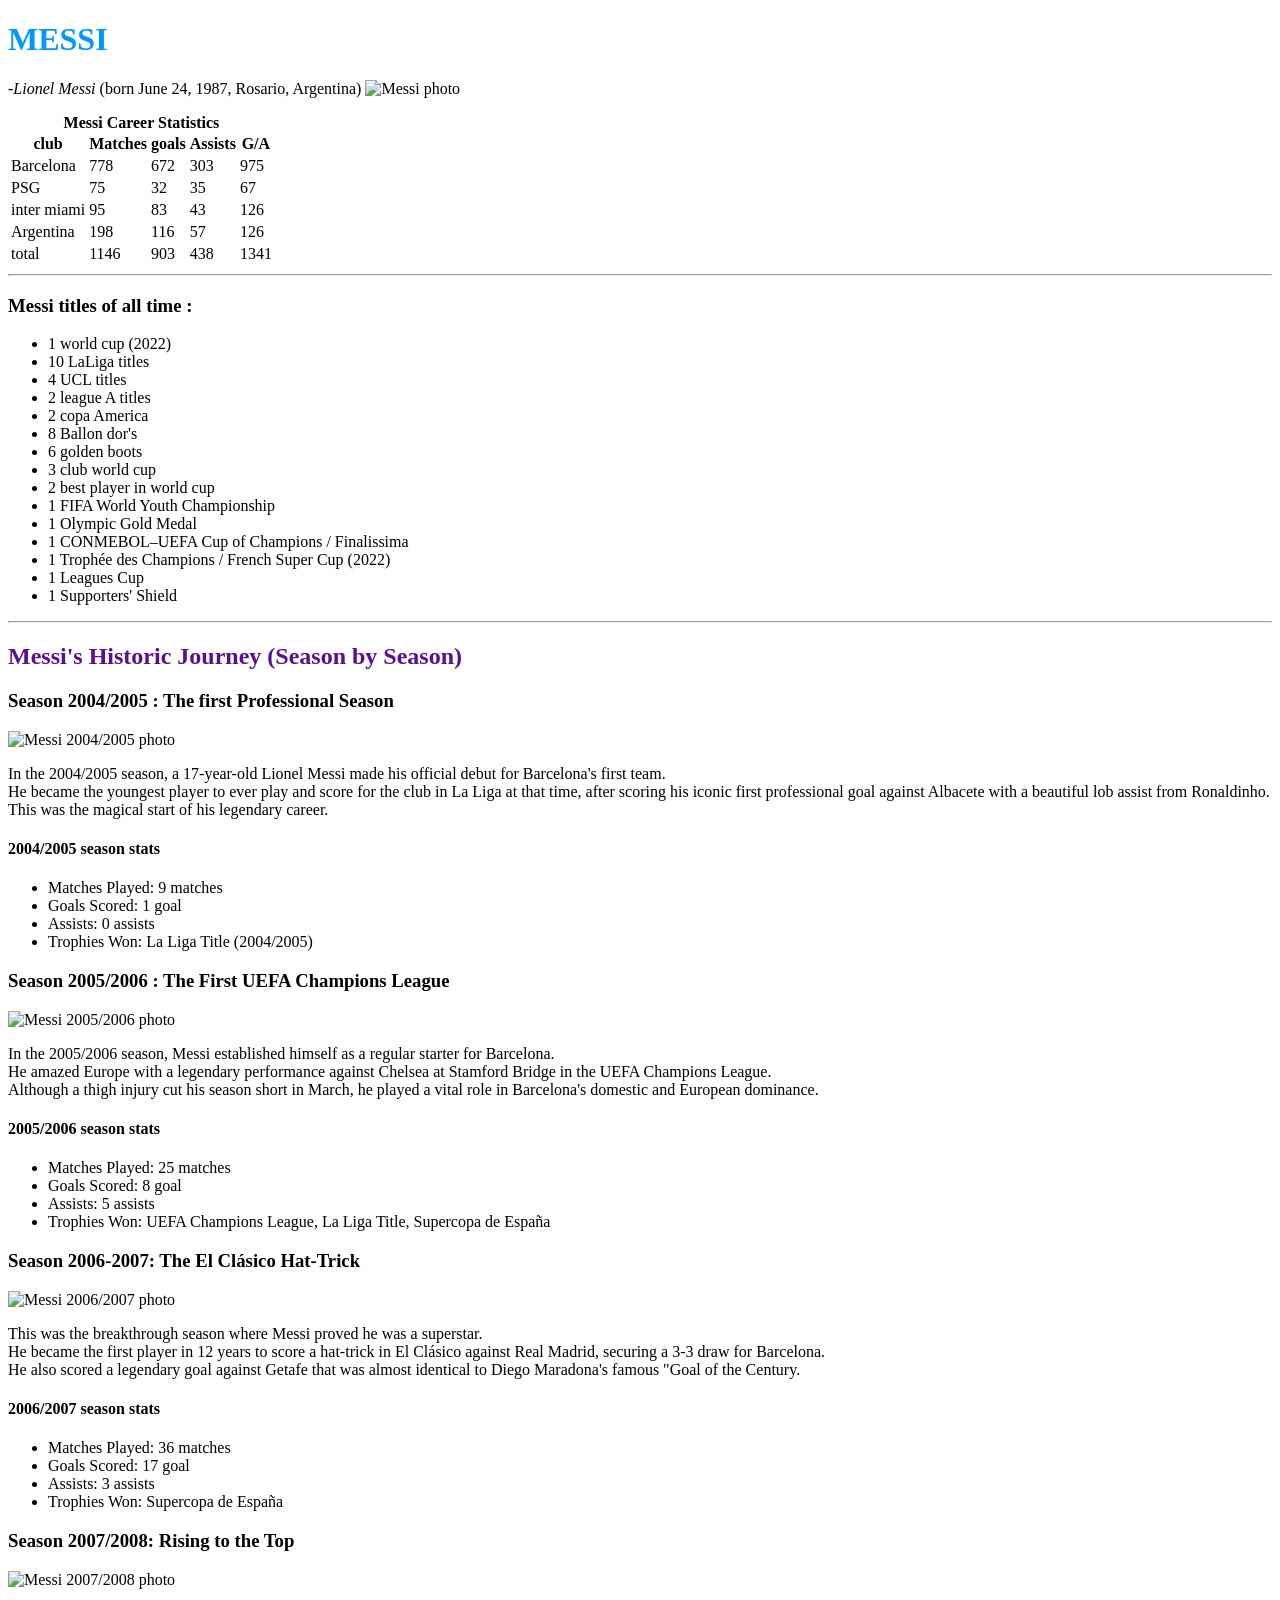
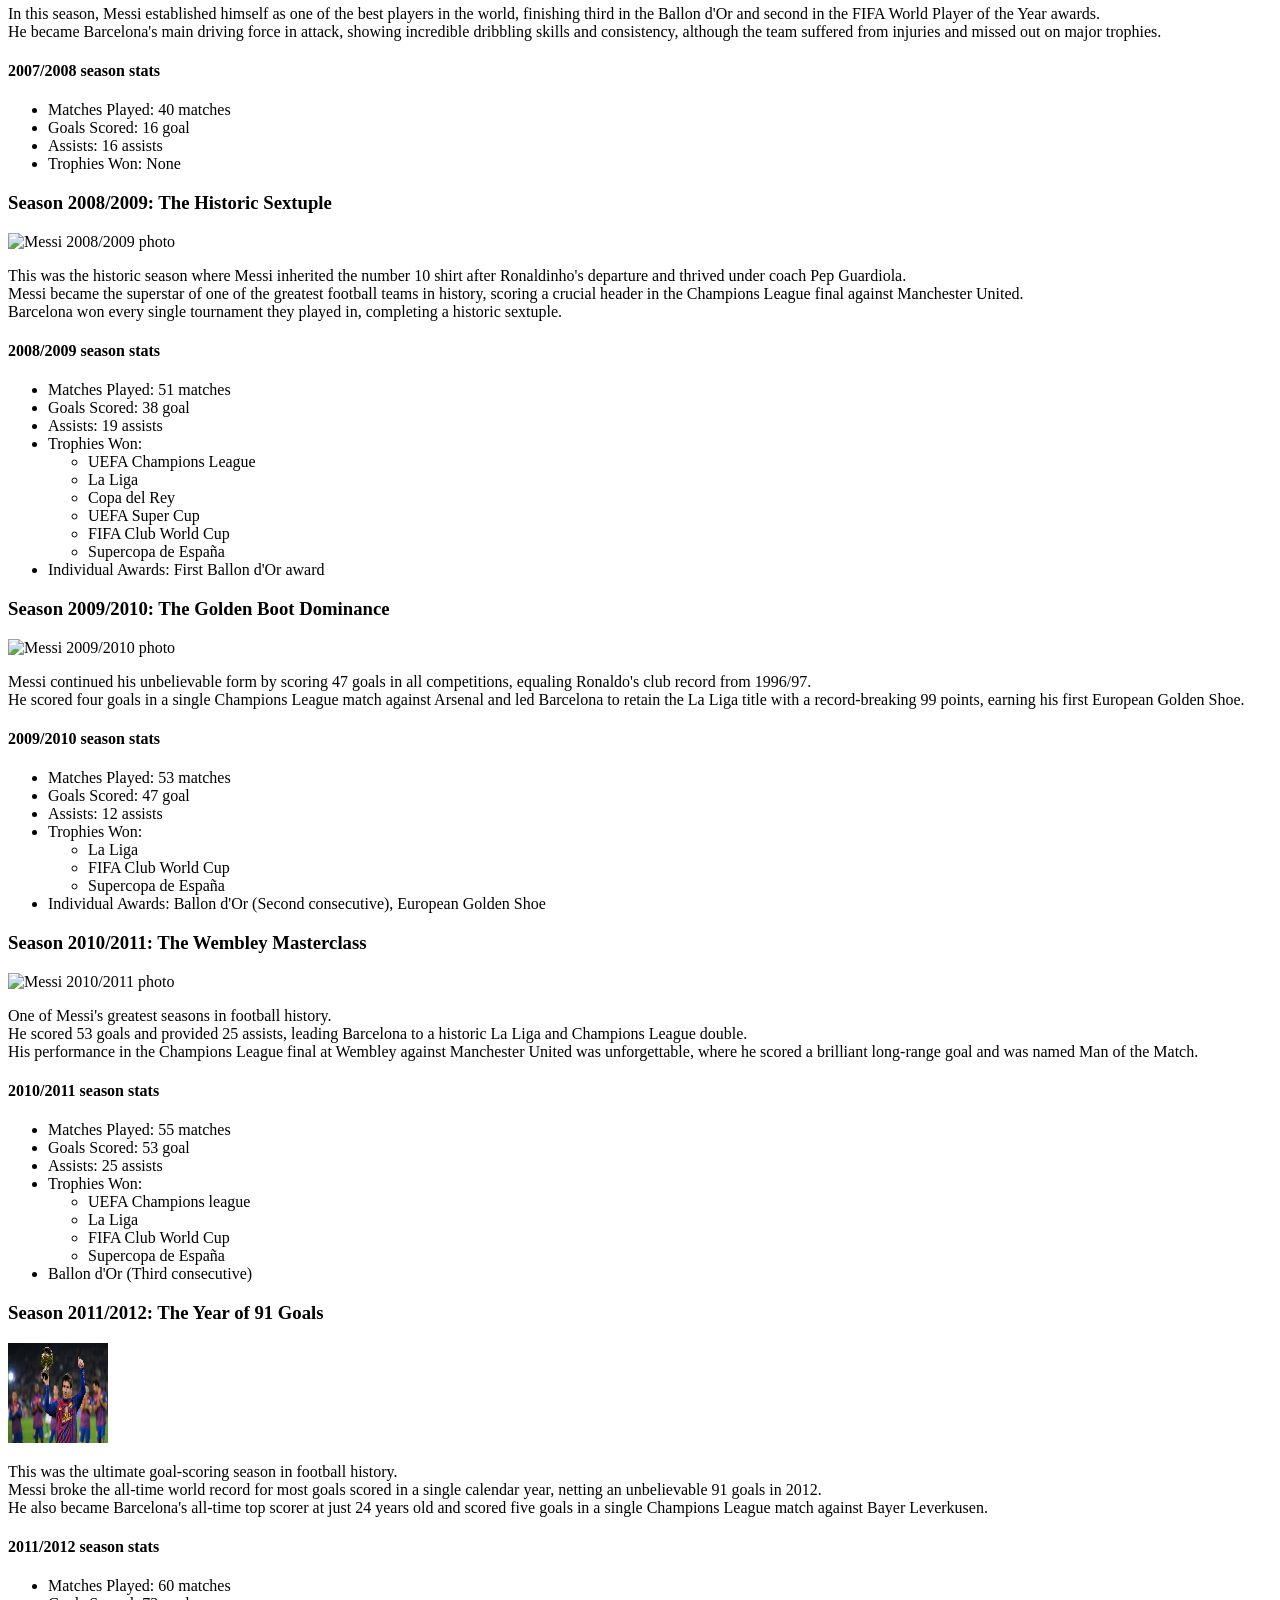
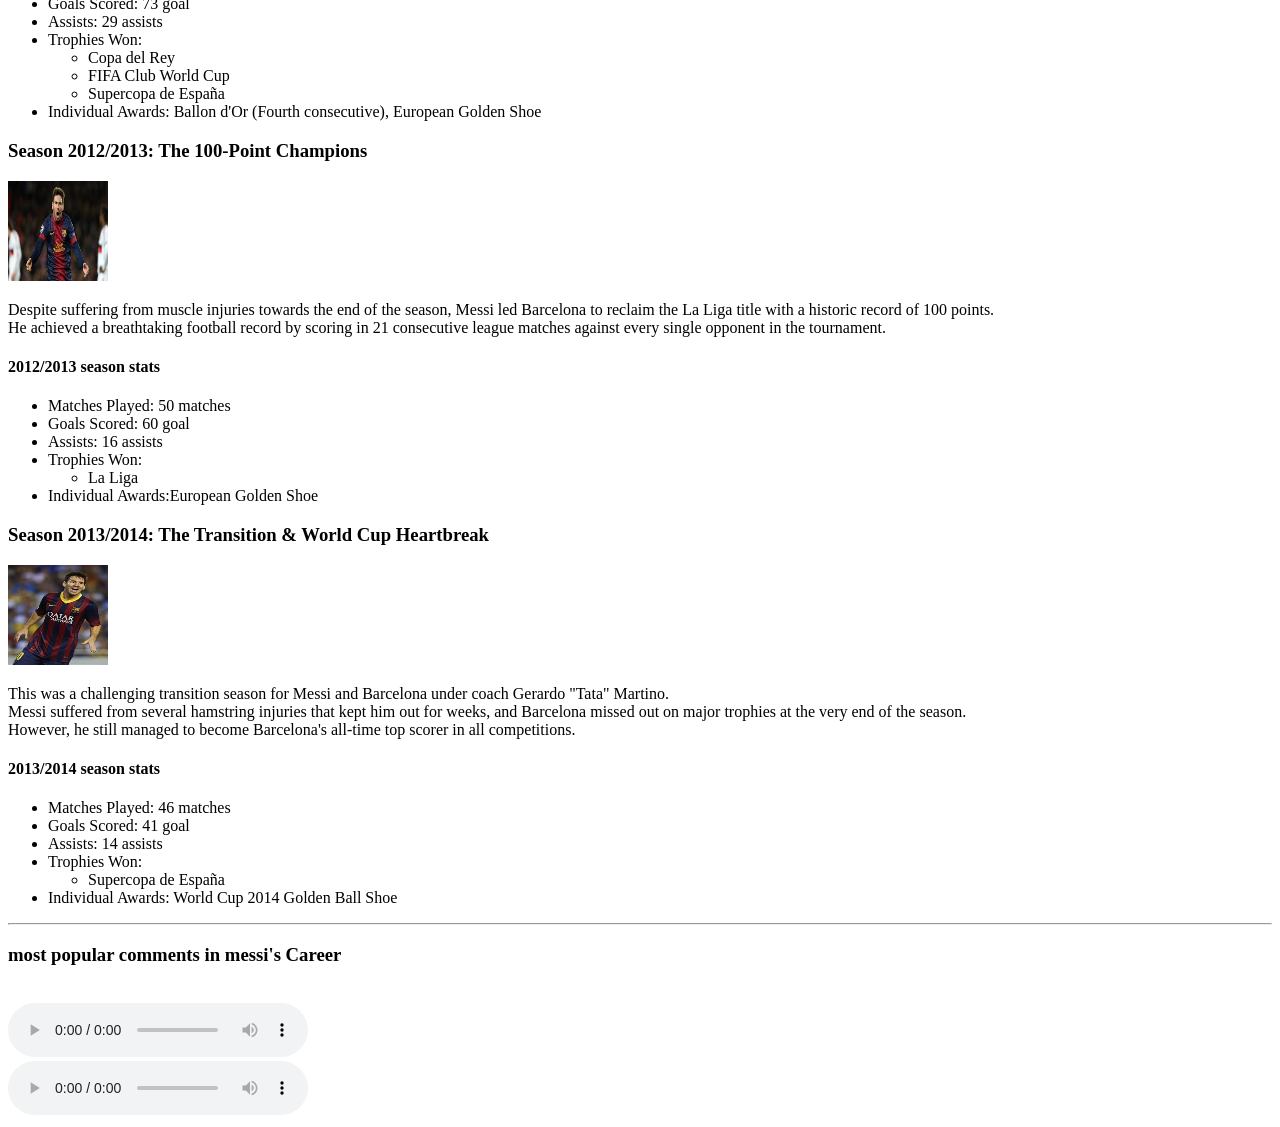
==== index.html @ bf0fd6b9 "add until 2013/2014 season" ====
<!doctype html>
<html>
  <link rel="stylesheet" href="/css/project1.css" />

  <head>
    <title>football players in history</title>
    <meta charset="UTF-8" />
    <!-- دي عشان نكتب بالعرربي ف الموقع -->
  </head>

  <body>
    <h1>MESSI</h1>
    <p>
      <i>-Lionel Messi</i> (born June 24, 1987, Rosario, Argentina)
      <img
        src="https://a.espncdn.com/combiner/i?img=/i/headshots/soccer/players/full/45843.png"
        alt="Messi photo"
      />
    </p>

    <table>
      <caption>
        <b>Messi Career Statistics</b>
      </caption>
      <thead>
        <tr>
          <th>club</th>
          <th>Matches</th>
          <th>goals</th>
          <th>Assists</th>
          <th>G/A</th>
        </tr>
      </thead>
      <tbody>
        <tr>
          <td>Barcelona</td>
          <td>778</td>
          <td>672</td>
          <td>303</td>
          <td>975</td>
        </tr>
        <tr>
          <td>PSG</td>
          <td>75</td>
          <td>32</td>
          <td>35</td>
          <td>67</td>
        </tr>
        <tr>
          <td>inter miami</td>
          <td>95</td>
          <td>83</td>
          <td>43</td>
          <td>126</td>
        </tr>
        <tr>
          <td>Argentina</td>
          <td>198</td>
          <td>116</td>
          <td>57</td>
          <td>126</td>
        </tr>
      </tbody>
      <tfoot>
        <tr>
          <td>total</td>
          <td>1146</td>
          <td>903</td>
          <td>438</td>
          <td>1341</td>
        </tr>
      </tfoot>
    </table>
    <hr />

    <h3 class="titels">Messi titles of all time :</h3>

    <ul>
      <div class="all trophies">
        <li>1 world cup (2022)</li>
        <li>10 LaLiga titles</li>
        <li>4 UCL titles</li>
        <li>2 league A titles</li>
        <li>2 copa America</li>
        <li>8 Ballon dor's</li>
        <li>6 golden boots</li>
        <li>3 club world cup</li>
        <li>2 best player in world cup</li>
        <li>1 FIFA World Youth Championship</li>
        <li>1 Olympic Gold Medal</li>
        <li>1 CONMEBOL–UEFA Cup of Champions / Finalissima</li>
        <li>1 Trophée des Champions / French Super Cup (2022)</li>
        <li>1 Leagues Cup</li>
        <li>1 Supporters' Shield</li>
      </div>
    </ul>

    <hr />
    <h2>Messi's Historic Journey (Season by Season)</h2>
    <div class="all-seasons">
      <div class="single-season">
        <h3>Season 2004/2005 : The first Professional Season</h3>
        <img
          src="https://a1.espncdn.com/combiner/i?img=%2Fphoto%2F2020%2F1016%2Fr761508_1296x729_16%2D9.jpg"
          alt="Messi 2004/2005 photo"
        />
        <p>
          In the 2004/2005 season, a 17-year-old Lionel Messi made his official
          debut for Barcelona's first team. <br />
          He became the youngest player to ever play and score for the club in
          La Liga at that time, after scoring his iconic first professional goal
          against Albacete with a beautiful lob assist from Ronaldinho. <br />
          This was the magical start of his legendary career.
        </p>
        <h4>2004/2005 season stats</h4>
        <ul class="season-stats">
          <li>Matches Played: 9 matches</li>
          <li>Goals Scored: 1 goal</li>
          <li>Assists: 0 assists</li>
          <li>Trophies Won: La Liga Title (2004/2005)</li>
        </ul>
      </div>
      <!-- ========================================================= -->
      <div class="single-season">
        <h3>Season 2005/2006 : The First UEFA Champions League</h3>
        <img
          src="https://encrypted-tbn0.gstatic.com/images?q=tbn:ANd9GcSc2BdhzRBZnSNeJ4zY0mTspWucryMTUNjLpw&s"
          alt="Messi 2005/2006 photo"
        />
        <p>
          In the 2005/2006 season, Messi established himself as a regular
          starter for Barcelona. <br />
          He amazed Europe with a legendary performance against Chelsea at
          Stamford Bridge in the UEFA Champions League. <br />
          Although a thigh injury cut his season short in March, he played a
          vital role in Barcelona's domestic and European dominance.
        </p>
        <h4>2005/2006 season stats</h4>
        <ul class="season-stats">
          <li>Matches Played: 25 matches</li>
          <li>Goals Scored: 8 goal</li>
          <li>Assists: 5 assists</li>
          <li>
            Trophies Won: UEFA Champions League, La Liga Title, Supercopa de
            España
          </li>
        </ul>
      </div>
      <!-- ============================================================== -->
      <div class="single-season">
        <h3>Season 2006-2007: The El Clásico Hat-Trick</h3>
        <img
          src="https://www.fcbarcelona.com/fcbarcelona/photo/2019/03/29/9ada34db-a705-40c1-ada2-b92ec558e5f5/JPIkvYRy.jpg"
          alt="Messi 2006/2007 photo"
        />
        <p>
          This was the breakthrough season where Messi proved he was a
          superstar. <br />
          He became the first player in 12 years to score a hat-trick in El
          Clásico against Real Madrid, securing a 3-3 draw for Barcelona. <br />
          He also scored a legendary goal against Getafe that was almost
          identical to Diego Maradona's famous "Goal of the Century.
        </p>
        <h4>2006/2007 season stats</h4>
        <ul class="season-stats">
          <li>Matches Played: 36 matches</li>
          <li>Goals Scored: 17 goal</li>
          <li>Assists: 3 assists</li>
          <li>Trophies Won: Supercopa de España</li>
        </ul>
      </div>
      <!-- ========================================================= -->
      <div class="single-season">
        <h3>Season 2007/2008: Rising to the Top</h3>
        <img
          src="https://pbs.twimg.com/media/G3e78CsWcAA0KgW.jpg"
          alt="Messi 2007/2008 photo"
        />
        <p>
          In this season, Messi established himself as one of the best players
          in the world, finishing third in the Ballon d'Or and second in the
          FIFA World Player of the Year awards. <br />
          He became Barcelona's main driving force in attack, showing incredible
          dribbling skills and consistency, although the team suffered from
          injuries and missed out on major trophies.
        </p>
        <h4>2007/2008 season stats</h4>
        <ul class="season-stats">
          <li>Matches Played: 40 matches</li>
          <li>Goals Scored: 16 goal</li>
          <li>Assists: 16 assists</li>
          <li>Trophies Won: None</li>
        </ul>
      </div>
      <!-- ========================================================== -->
      <div class="single-season">
        <h3>Season 2008/2009: The Historic Sextuple</h3>
        <img
          src="https://encrypted-tbn0.gstatic.com/images?q=tbn:ANd9GcQhLHiyb4Vg6xTsDpBnx_9L5mYg8PqQRfYB2g&s"
          alt="Messi 2008/2009 photo"
        />
        <p>
          This was the historic season where Messi inherited the number 10 shirt
          after Ronaldinho's departure and thrived under coach Pep Guardiola.
          <br />
          Messi became the superstar of one of the greatest football teams in
          history, scoring a crucial header in the Champions League final
          against Manchester United. <br />
          Barcelona won every single tournament they played in, completing a
          historic sextuple.
        </p>
        <h4>2008/2009 season stats</h4>
        <ul class="season-stats">
          <li>Matches Played: 51 matches</li>
          <li>Goals Scored: 38 goal</li>
          <li>Assists: 19 assists</li>
          <li>
            Trophies Won:
            <ul>
              <li>UEFA Champions League</li>
              <li>La Liga</li>
              <li>Copa del Rey</li>
              <li>UEFA Super Cup</li>
              <li>FIFA Club World Cup</li>
              <li>Supercopa de España</li>
            </ul>
          </li>
          <li>Individual Awards: First Ballon d'Or award</li>
        </ul>
      </div>
      <!-- =========================================================== -->
      <div class="single-season">
        <h3>Season 2009/2010: The Golden Boot Dominance</h3>
        <img
          src="https://encrypted-tbn0.gstatic.com/images?q=tbn:ANd9GcQ92diQZM3QK4p-pjpOf4iluNJWQZvnELq_tQ&s"
          alt="Messi 2009/2010 photo"
        />
        <p>
          Messi continued his unbelievable form by scoring 47 goals in all
          competitions, equaling Ronaldo's club record from 1996/97. <br />
          He scored four goals in a single Champions League match against
          Arsenal and led Barcelona to retain the La Liga title with a
          record-breaking 99 points, earning his first European Golden Shoe.
        </p>
        <h4>2009/2010 season stats</h4>
        <ul class="season-stats">
          <li>Matches Played: 53 matches</li>
          <li>Goals Scored: 47 goal</li>
          <li>Assists: 12 assists</li>
          <li>
            Trophies Won:
            <ul>
              <li>La Liga</li>
              <li>FIFA Club World Cup</li>
              <li>Supercopa de España</li>
            </ul>
          </li>
          <li>
            Individual Awards: Ballon d'Or (Second consecutive), European Golden
            Shoe
          </li>
        </ul>
      </div>
      <!-- ============================================ -->
      <div class="single-season">
        <h3>Season 2010/2011: The Wembley Masterclass</h3>
        <img
          src="https://encrypted-tbn0.gstatic.com/images?q=tbn:ANd9GcTqR2GFIgqpSmVEl_VtTLbA85ZPRCJ5lJD36Q&s"
          alt="Messi 2010/2011 photo"
        />
        <p>
          One of Messi's greatest seasons in football history. <br />
          He scored 53 goals and provided 25 assists, leading Barcelona to a
          historic La Liga and Champions League double. <br />
          His performance in the Champions League final at Wembley against
          Manchester United was unforgettable, where he scored a brilliant
          long-range goal and was named Man of the Match.
        </p>
        <h4>2010/2011 season stats</h4>
        <ul class="season-stats">
          <li>Matches Played: 55 matches</li>
          <li>Goals Scored: 53 goal</li>
          <li>Assists: 25 assists</li>
          <li>
            Trophies Won:
            <ul>
              <li>UEFA Champions league</li>
              <li>La Liga</li>
              <li>FIFA Club World Cup</li>
              <li>Supercopa de España</li>
            </ul>
          </li>
          <li>Ballon d'Or (Third consecutive)</li>
        </ul>
      </div>
      <!-- ====================================== -->
      <div class="single-season">
        <h3>Season 2011/2012: The Year of 91 Goals</h3>
        <img src="/images/download.jpg" alt="Messi 2011/2012 photo" />
        <p>
          This was the ultimate goal-scoring season in football history. <br />
          Messi broke the all-time world record for most goals scored in a
          single calendar year, netting an unbelievable 91 goals in 2012. <br />
          He also became Barcelona's all-time top scorer at just 24 years old
          and scored five goals in a single Champions League match against Bayer
          Leverkusen.
        </p>
        <h4>2011/2012 season stats</h4>
        <ul class="season-stats">
          <li>Matches Played: 60 matches</li>
          <li>Goals Scored: 73 goal</li>
          <li>Assists: 29 assists</li>
          <li>
            Trophies Won:
            <ul>
              <li>Copa del Rey</li>
              <li>FIFA Club World Cup</li>
              <li>Supercopa de España</li>
            </ul>
          </li>
          <li>
            Individual Awards: Ballon d'Or (Fourth consecutive), European Golden
            Shoe
          </li>
        </ul>
      </div>
      <!-- ============================================================ -->
      <div class="single-season">
        <h3>Season 2012/2013: The 100-Point Champions</h3>
        <img src="/images/download (1).jpg" alt="Messi 2012/2013 photo" />
        <p>
          Despite suffering from muscle injuries towards the end of the season,
          Messi led Barcelona to reclaim the La Liga title with a historic
          record of 100 points. <br />
          He achieved a breathtaking football record by scoring in 21
          consecutive league matches against every single opponent in the
          tournament.
        </p>
        <h4>2012/2013 season stats</h4>
        <ul class="season-stats">
          <li>Matches Played: 50 matches</li>
          <li>Goals Scored: 60 goal</li>
          <li>Assists: 16 assists</li>
          <li>
            Trophies Won:
            <ul>
              <li>La Liga</li>
            </ul>
          </li>
          <li>Individual Awards:European Golden Shoe</li>
        </ul>
      </div>
      <!-- =============================================== -->
      <div class="single-season">
        <h3>Season 2013/2014: The Transition & World Cup Heartbreak</h3>
        <img src="/images/download (2).jpg" alt="Messi 2013/2014 photo" />
        <p>
          This was a challenging transition season for Messi and Barcelona under
          coach Gerardo "Tata" Martino. <br />
          Messi suffered from several hamstring injuries that kept him out for
          weeks, and Barcelona missed out on major trophies at the very end of
          the season. <br />
          However, he still managed to become Barcelona's all-time top scorer in
          all competitions.
        </p>
        <h4>2013/2014 season stats</h4>
        <ul class="season-stats">
          <li>Matches Played: 46 matches</li>
          <li>Goals Scored: 41 goal</li>
          <li>Assists: 14 assists</li>
          <li>
            Trophies Won:
            <ul>
              <li>Supercopa de España</li>
            </ul>
          </li>
          <li>Individual Awards: World Cup 2014 Golden Ball Shoe</li>
        </ul>
      </div>
    </div>
    <!-- all-season div -->

    <hr />

    <h3>most popular comments in messi's Career</h3>
    <br />

    <audio controls>
      <source src="audio/bEhnbi4Cyfc.mp3" type="audio/mpeg" />
      your browser does not support audio tags
    </audio>
    <br />

    <audio controls>
      <source src="audio/ankara-messi-best-sound.mp3" type="audio/mpeg" />
      your browser does not support audio tags
    </audio>
  </body>
</html>
---- css/project1.css ----
h1 {
  color: rgb(0, 153, 255);
}

h2 {
  color: rgba(87, 10, 143, 0.986);
}

img {
  width: 100px;
  height: 100px;
}
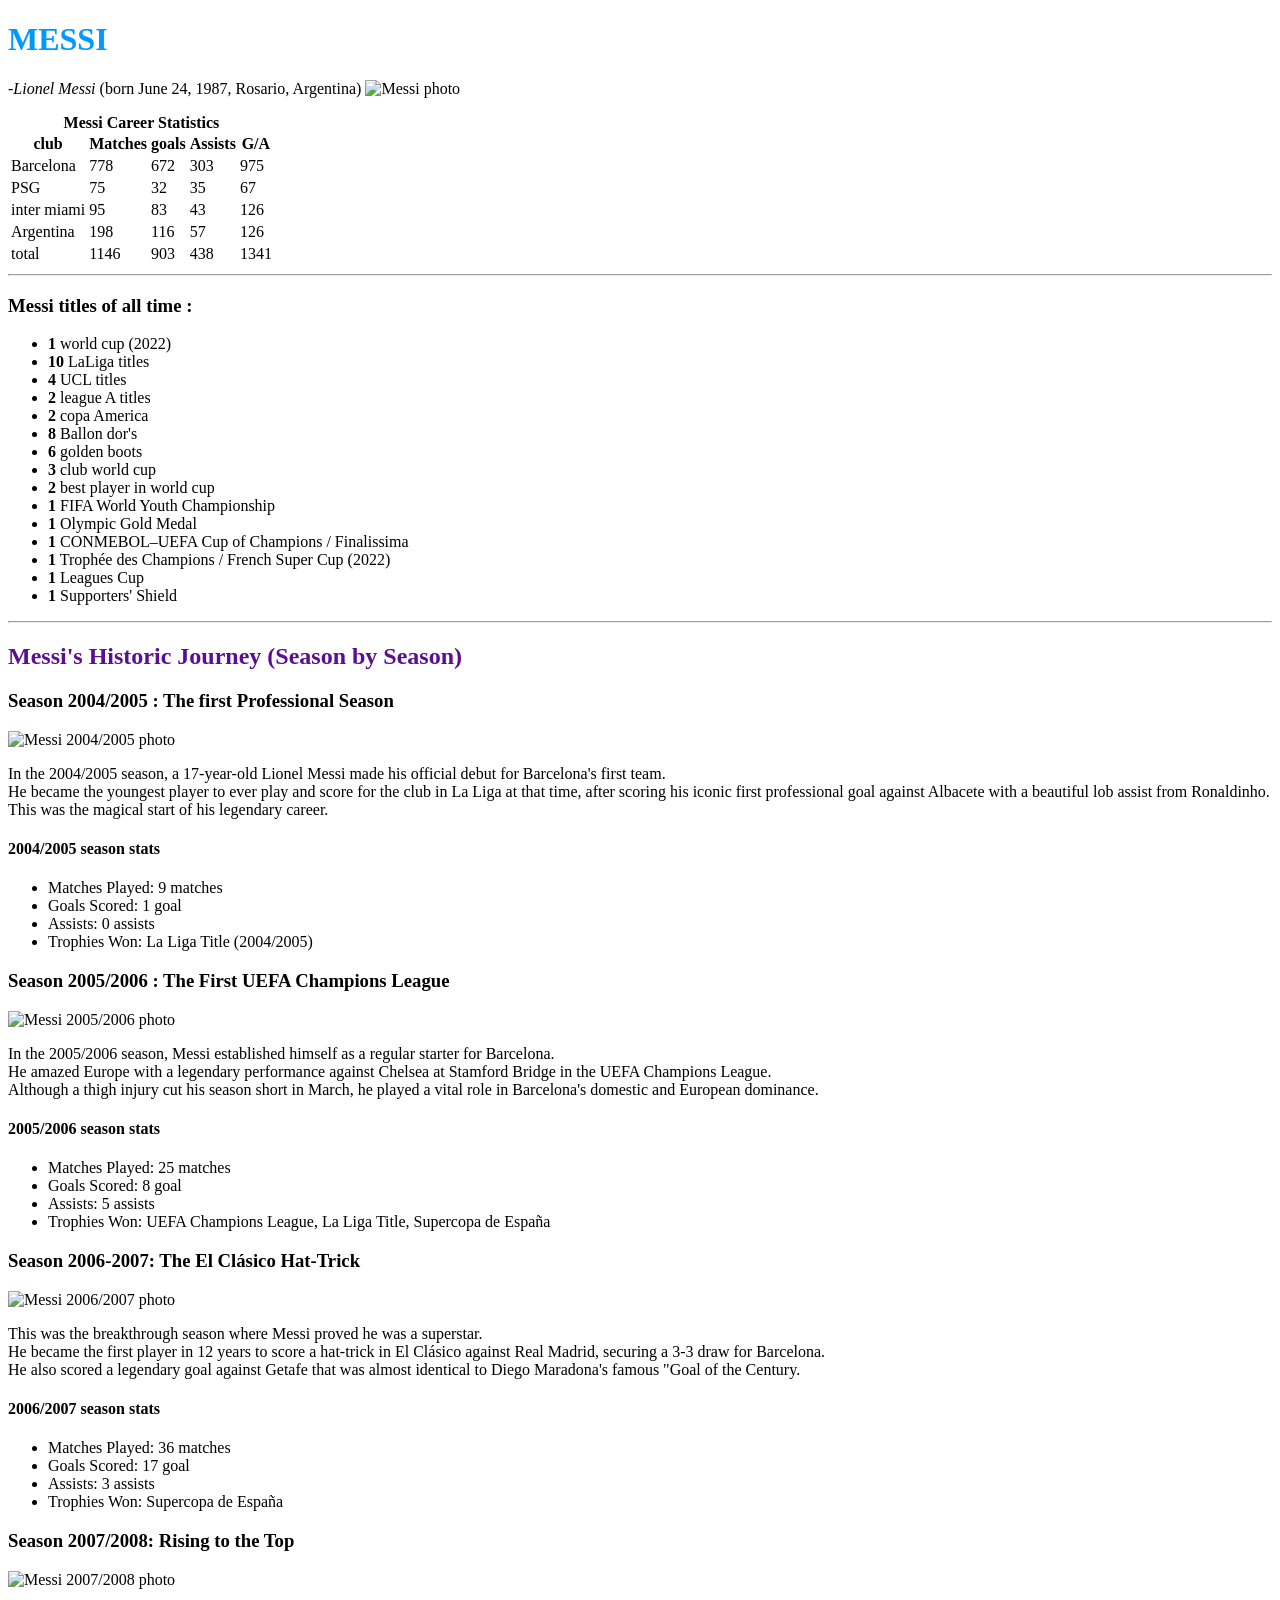
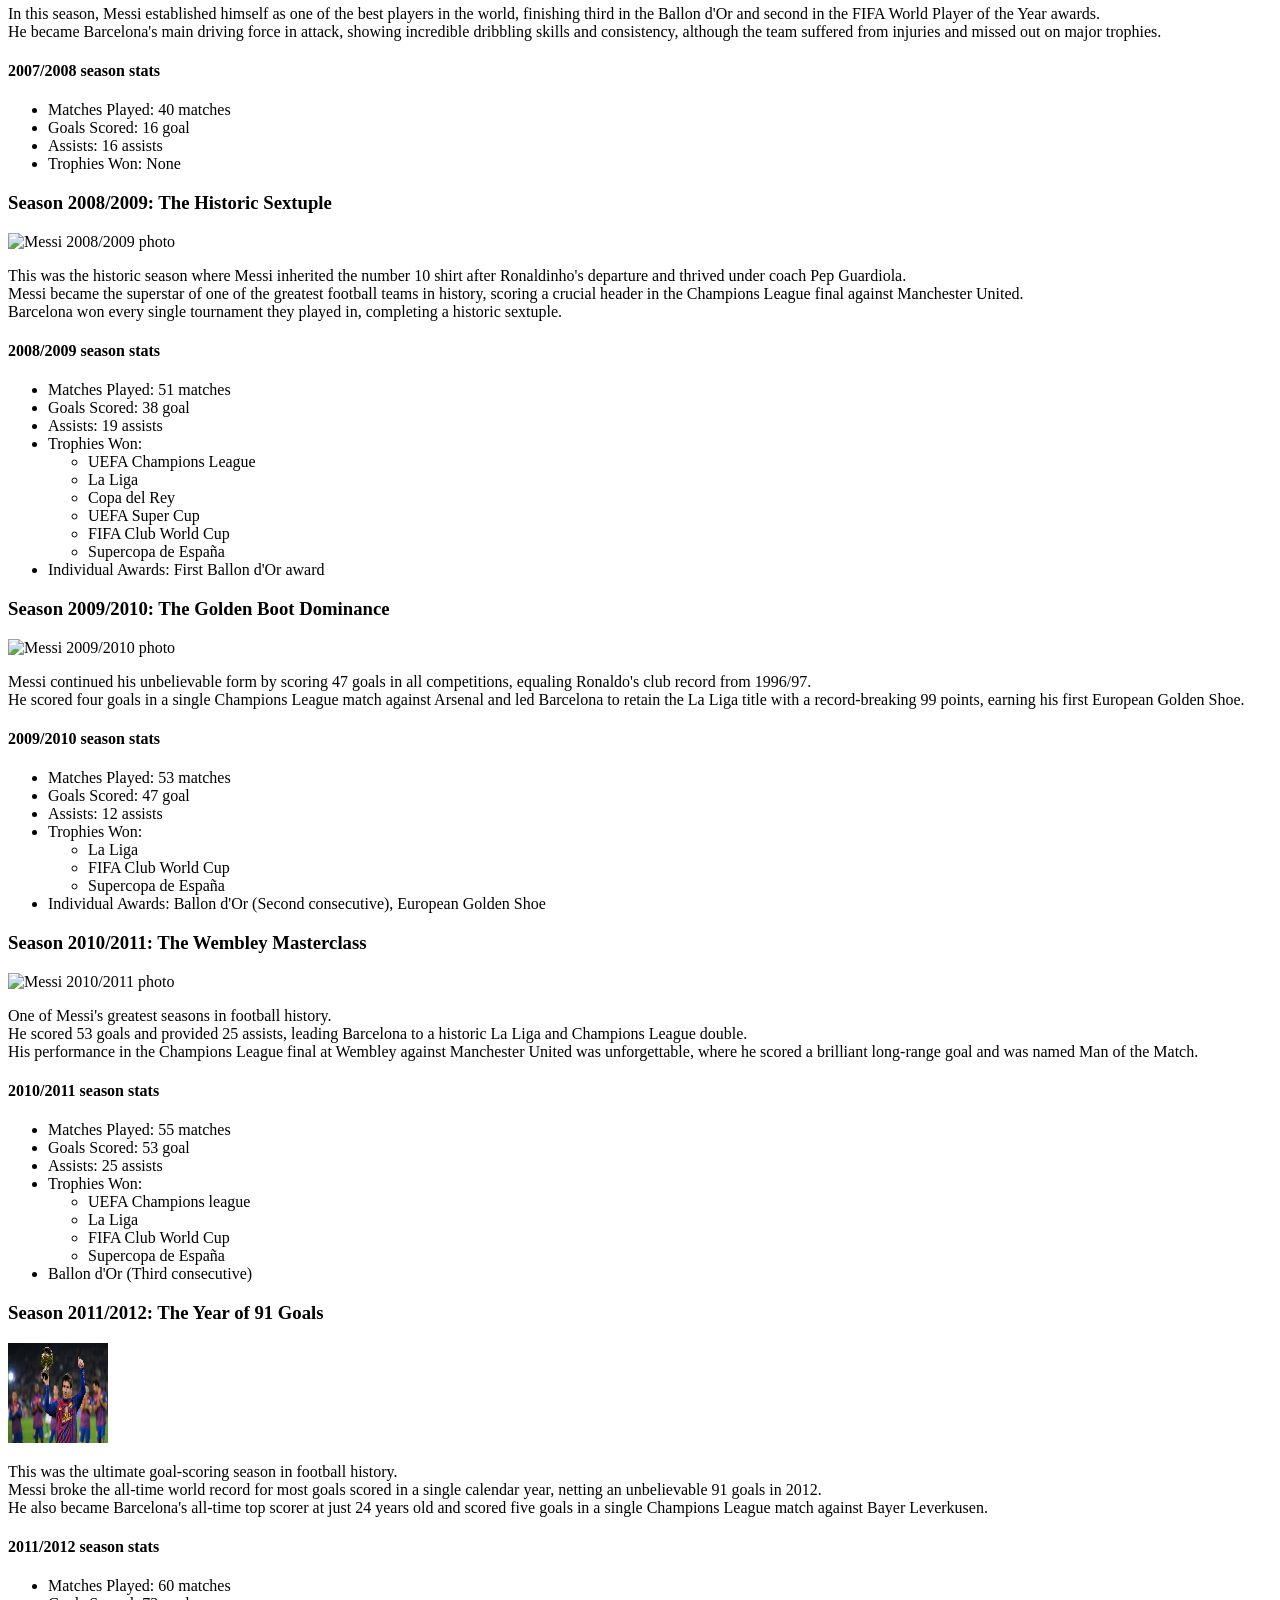
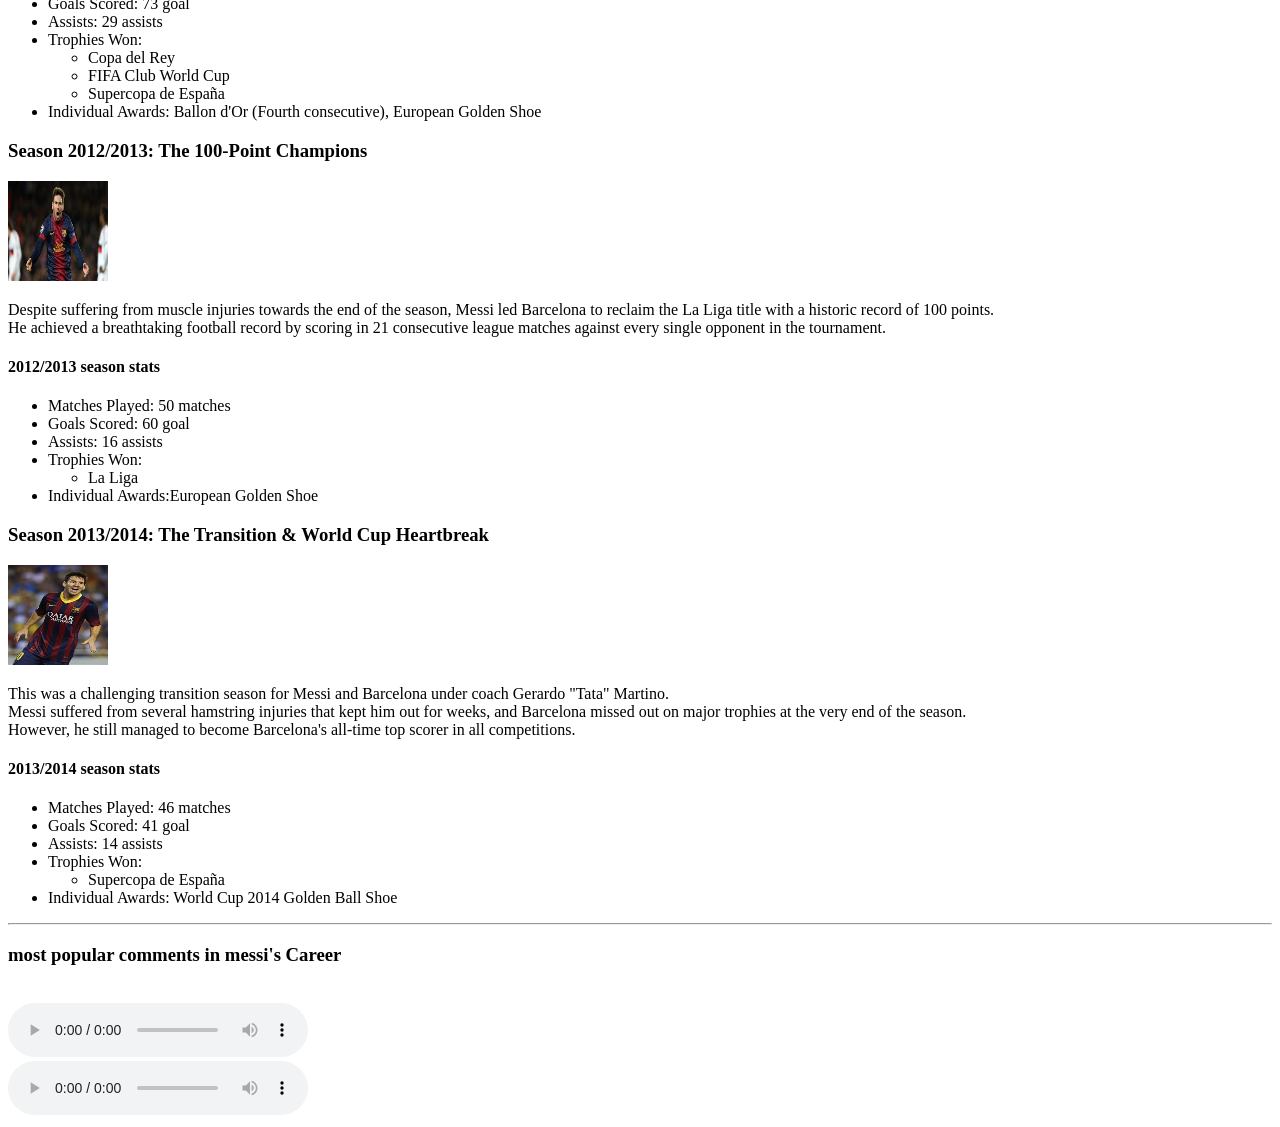
==== commit 78752b0f: "." ====
--- a/index.html
+++ b/index.html
@@ -1,9 +1,9 @@
 <!doctype html>
 <html>
-  <link rel="stylesheet" href="/css/project1.css" />
+  <link rel="stylesheet" href="css/project1.css" />
 
   <head>
-    <title>football players in history</title>
+    <title>Leo's legacy</title>
     <meta charset="UTF-8" />
     <!-- دي عشان نكتب بالعرربي ف الموقع -->
   </head>
@@ -73,32 +73,31 @@
     </table>
     <hr />
 
-    <h3 class="titels">Messi titles of all time :</h3>
-
-    <ul>
-      <div class="all trophies">
-        <li>1 world cup (2022)</li>
-        <li>10 LaLiga titles</li>
-        <li>4 UCL titles</li>
-        <li>2 league A titles</li>
-        <li>2 copa America</li>
-        <li>8 Ballon dor's</li>
-        <li>6 golden boots</li>
-        <li>3 club world cup</li>
-        <li>2 best player in world cup</li>
-        <li>1 FIFA World Youth Championship</li>
-        <li>1 Olympic Gold Medal</li>
-        <li>1 CONMEBOL–UEFA Cup of Champions / Finalissima</li>
-        <li>1 Trophée des Champions / French Super Cup (2022)</li>
-        <li>1 Leagues Cup</li>
-        <li>1 Supporters' Shield</li>
+    <div class="card">
+      <h3>Messi titles of all time :</h3>
+      <ul class="All-time-trophies">
+          <li><strong>1</strong> world cup (2022)</li>
+          <li><strong>10</strong> LaLiga titles</li>
+          <li><strong>4</strong> UCL titles</li>
+          <li><strong>2</strong> league A titles</li>
+          <li><strong>2</strong> copa America</li>
+          <li><strong>8</strong> Ballon dor's</li>
+          <li><strong>6</strong> golden boots</li>
+          <li><strong>3</strong> club world cup</li>
+          <li><strong>2</strong> best player in world cup</li>
+          <li><strong>1</strong> FIFA World Youth Championship</li>
+          <li><strong>1</strong> Olympic Gold Medal</li>
+          <li><strong>1</strong> CONMEBOL–UEFA Cup of Champions / Finalissima</li>
+          <li><strong>1</strong> Trophée des Champions / French Super Cup (2022)</li>
+          <li><strong>1</strong> Leagues Cup</li>
+          <li><strong>1</strong> Supporters' Shield</li>
       </div>
     </ul>
 
     <hr />
     <h2>Messi's Historic Journey (Season by Season)</h2>
     <div class="all-seasons">
-      <div class="single-season">
+      <div class="card">
         <h3>Season 2004/2005 : The first Professional Season</h3>
         <img
           src="https://a1.espncdn.com/combiner/i?img=%2Fphoto%2F2020%2F1016%2Fr761508_1296x729_16%2D9.jpg"
@@ -121,7 +120,7 @@
         </ul>
       </div>
       <!-- ========================================================= -->
-      <div class="single-season">
+      <div class="card">
         <h3>Season 2005/2006 : The First UEFA Champions League</h3>
         <img
           src="https://encrypted-tbn0.gstatic.com/images?q=tbn:ANd9GcSc2BdhzRBZnSNeJ4zY0mTspWucryMTUNjLpw&s"
@@ -147,7 +146,7 @@
         </ul>
       </div>
       <!-- ============================================================== -->
-      <div class="single-season">
+      <div class="card">
         <h3>Season 2006-2007: The El Clásico Hat-Trick</h3>
         <img
           src="https://www.fcbarcelona.com/fcbarcelona/photo/2019/03/29/9ada34db-a705-40c1-ada2-b92ec558e5f5/JPIkvYRy.jpg"
@@ -170,7 +169,7 @@
         </ul>
       </div>
       <!-- ========================================================= -->
-      <div class="single-season">
+      <div class="card">
         <h3>Season 2007/2008: Rising to the Top</h3>
         <img
           src="https://pbs.twimg.com/media/G3e78CsWcAA0KgW.jpg"
@@ -193,7 +192,7 @@
         </ul>
       </div>
       <!-- ========================================================== -->
-      <div class="single-season">
+      <div class="card">
         <h3>Season 2008/2009: The Historic Sextuple</h3>
         <img
           src="https://encrypted-tbn0.gstatic.com/images?q=tbn:ANd9GcQhLHiyb4Vg6xTsDpBnx_9L5mYg8PqQRfYB2g&s"
@@ -229,7 +228,7 @@
         </ul>
       </div>
       <!-- =========================================================== -->
-      <div class="single-season">
+      <div class="card">
         <h3>Season 2009/2010: The Golden Boot Dominance</h3>
         <img
           src="https://encrypted-tbn0.gstatic.com/images?q=tbn:ANd9GcQ92diQZM3QK4p-pjpOf4iluNJWQZvnELq_tQ&s"
@@ -262,7 +261,7 @@
         </ul>
       </div>
       <!-- ============================================ -->
-      <div class="single-season">
+      <div class="card">
         <h3>Season 2010/2011: The Wembley Masterclass</h3>
         <img
           src="https://encrypted-tbn0.gstatic.com/images?q=tbn:ANd9GcTqR2GFIgqpSmVEl_VtTLbA85ZPRCJ5lJD36Q&s"
@@ -294,7 +293,7 @@
         </ul>
       </div>
       <!-- ====================================== -->
-      <div class="single-season">
+      <div class="card">
         <h3>Season 2011/2012: The Year of 91 Goals</h3>
         <img src="/images/download.jpg" alt="Messi 2011/2012 photo" />
         <p>
@@ -325,7 +324,7 @@
         </ul>
       </div>
       <!-- ============================================================ -->
-      <div class="single-season">
+      <div class="card">
         <h3>Season 2012/2013: The 100-Point Champions</h3>
         <img src="/images/download (1).jpg" alt="Messi 2012/2013 photo" />
         <p>
@@ -351,7 +350,7 @@
         </ul>
       </div>
       <!-- =============================================== -->
-      <div class="single-season">
+      <div class="card">
         <h3>Season 2013/2014: The Transition & World Cup Heartbreak</h3>
         <img src="/images/download (2).jpg" alt="Messi 2013/2014 photo" />
         <p>
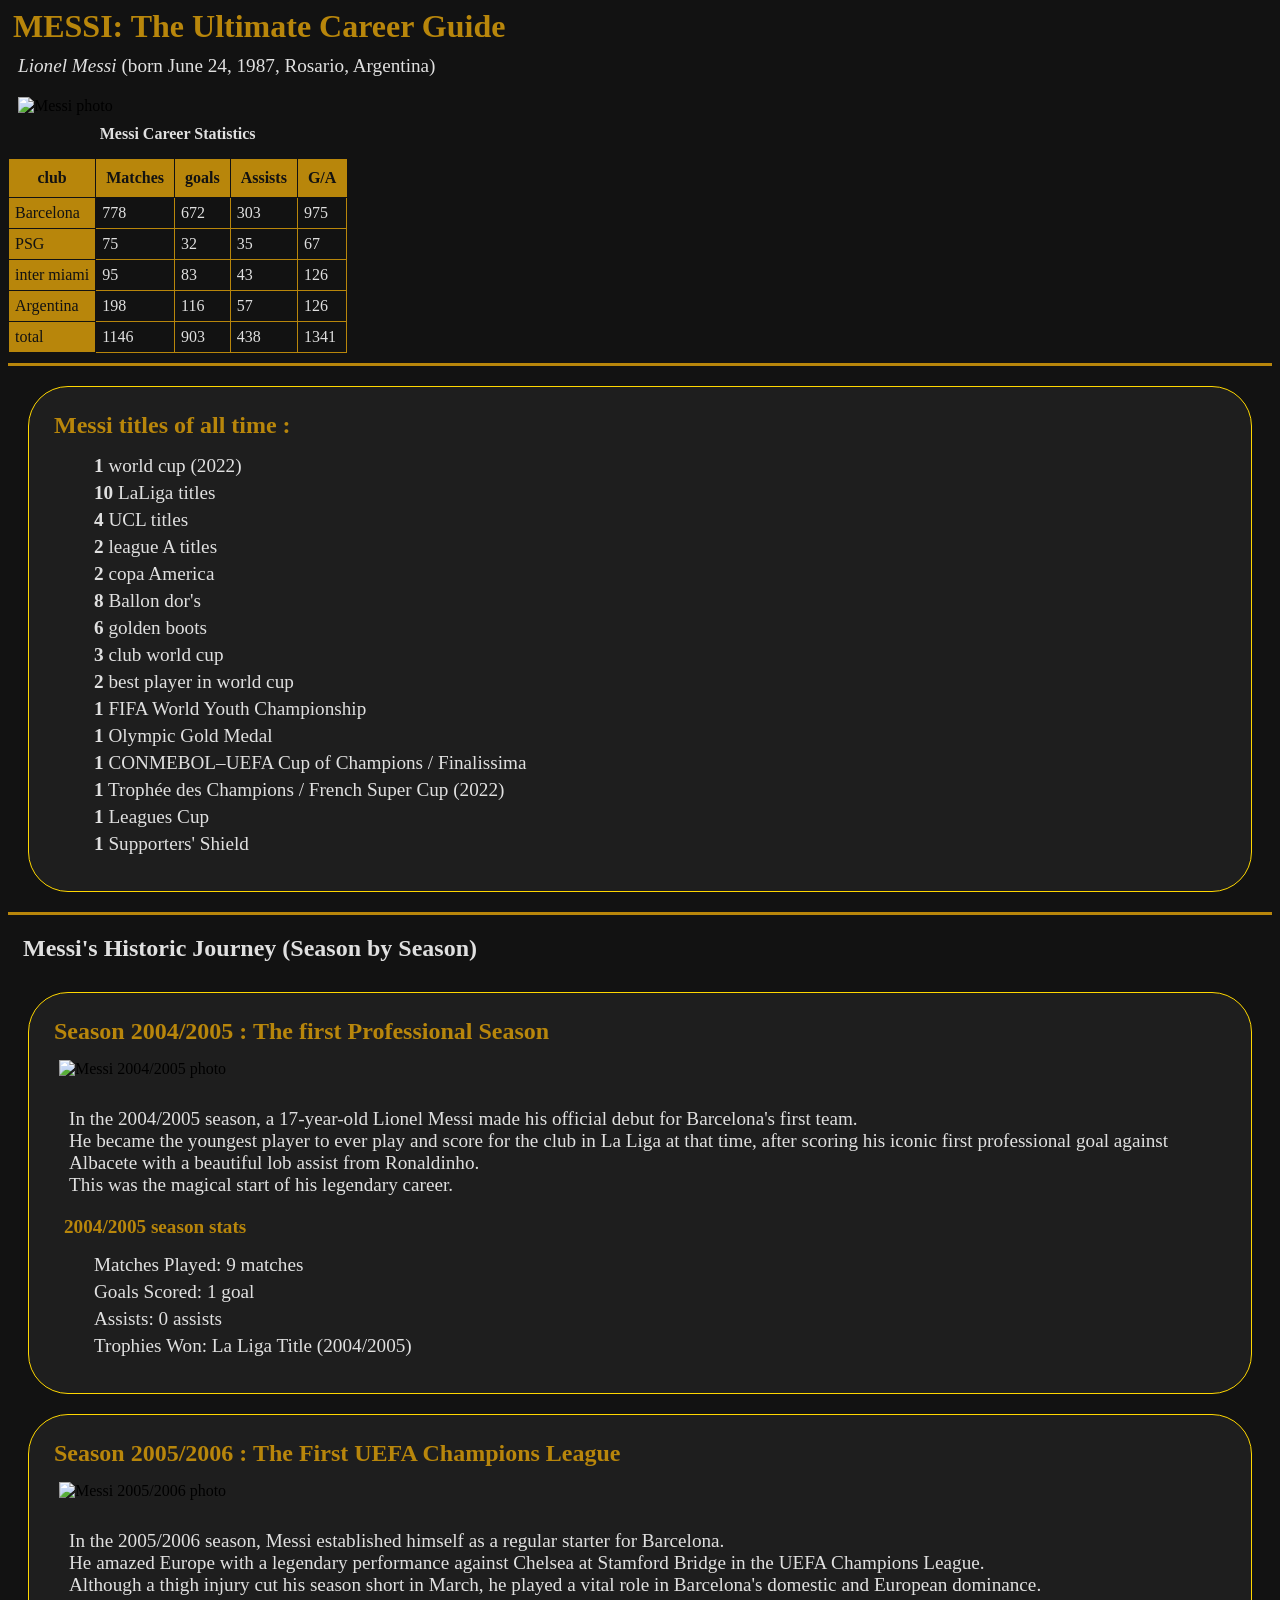
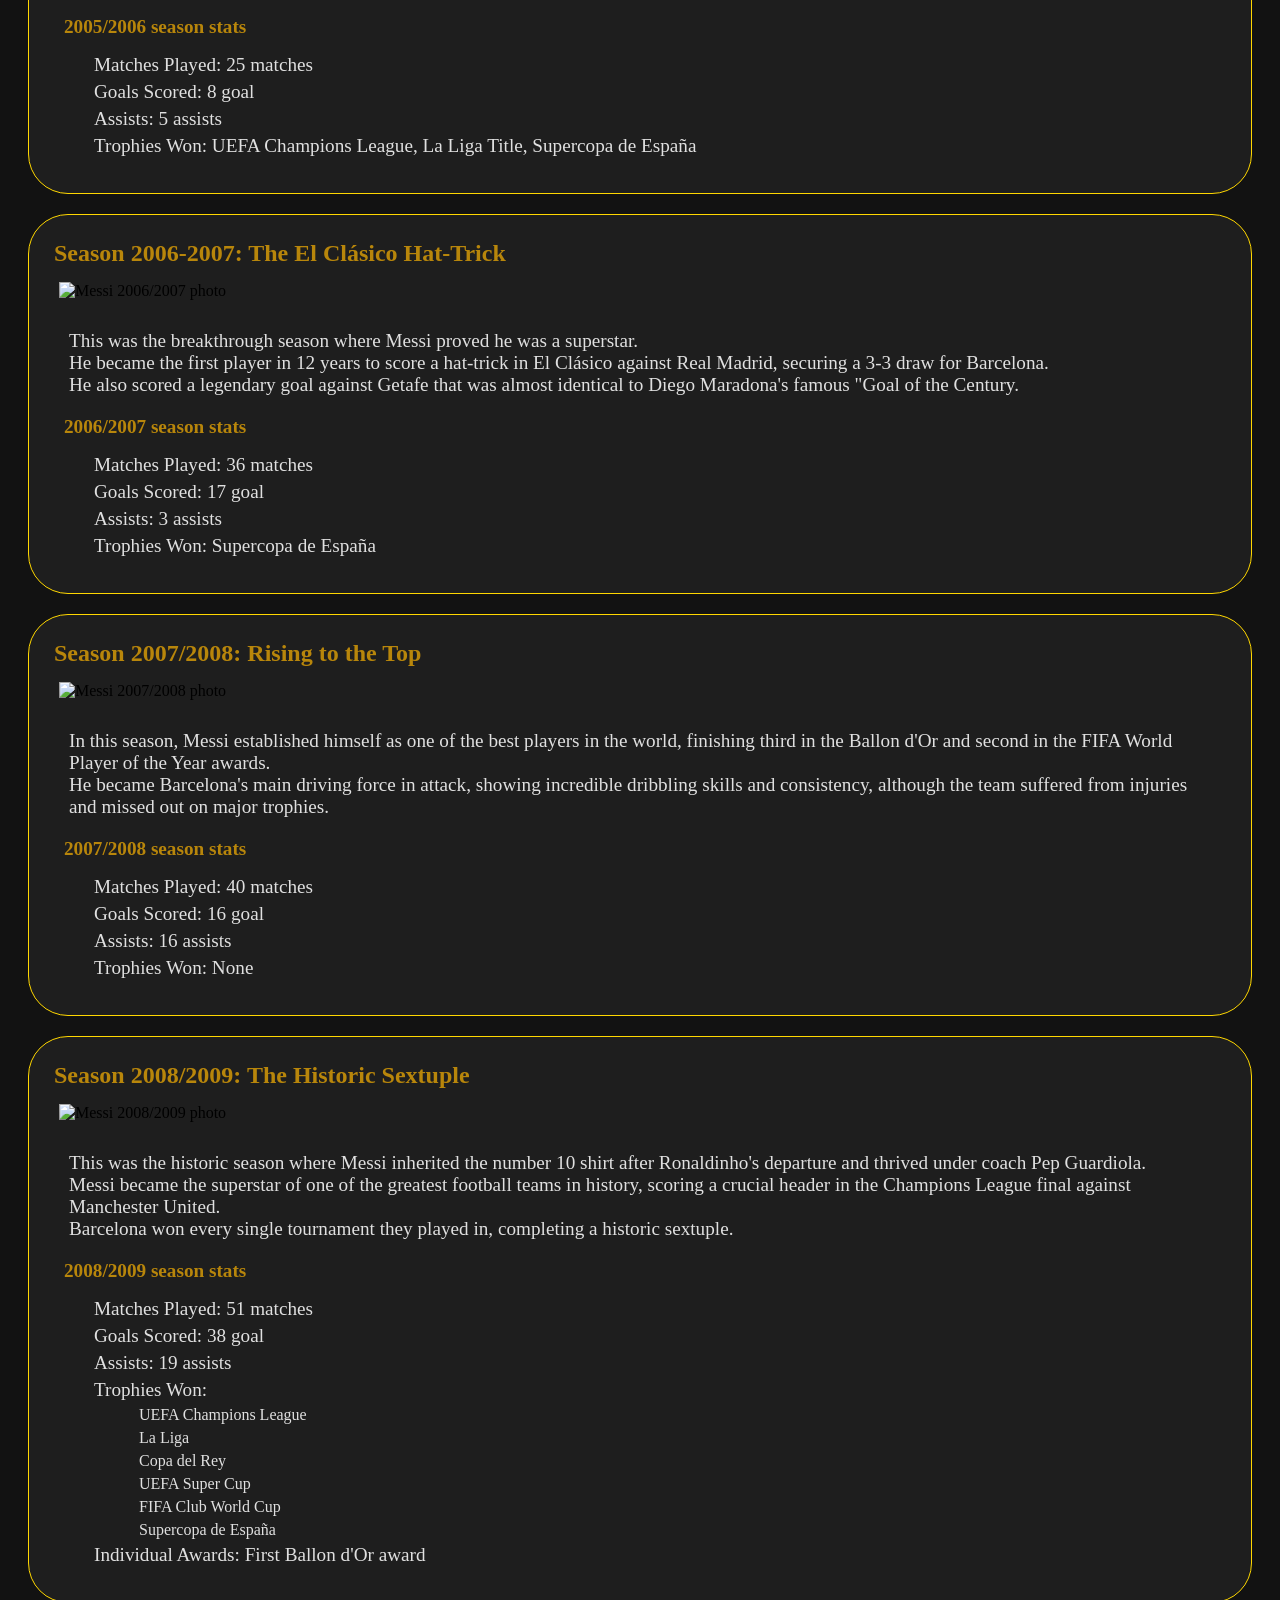
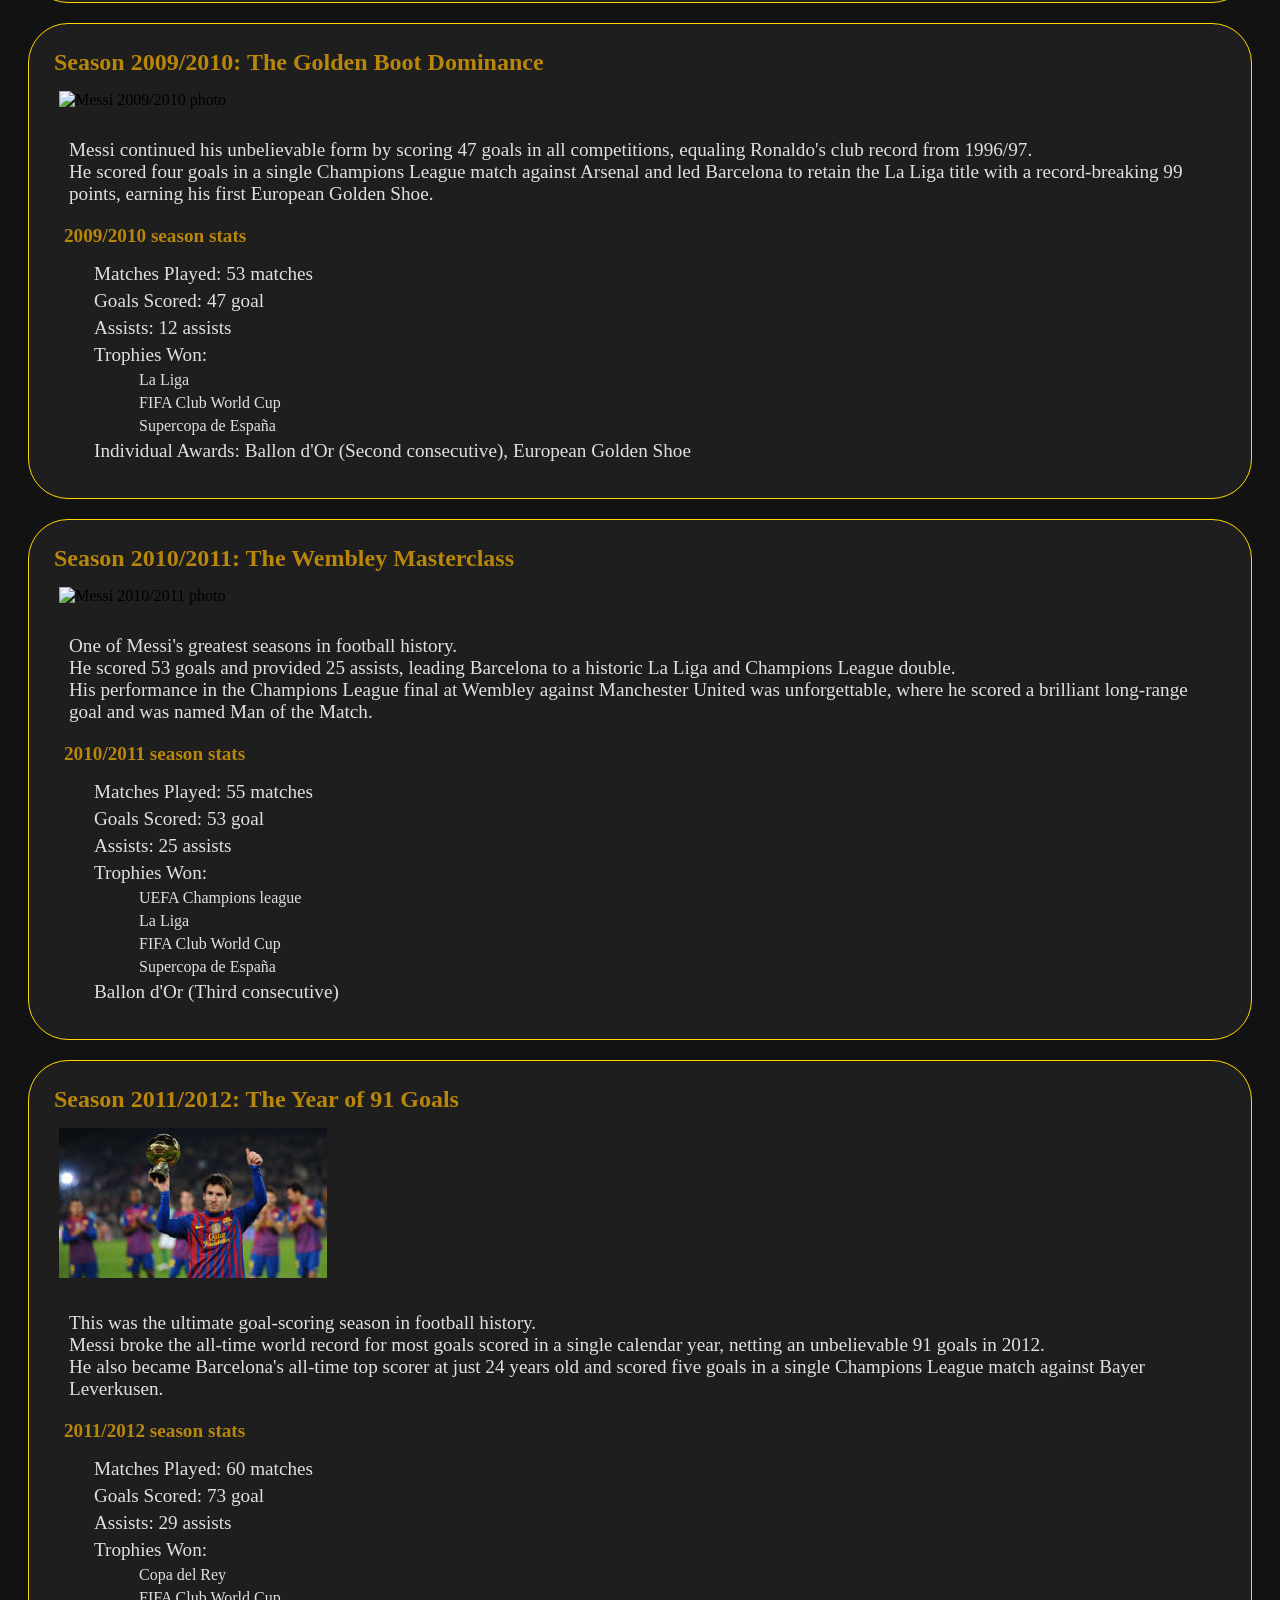
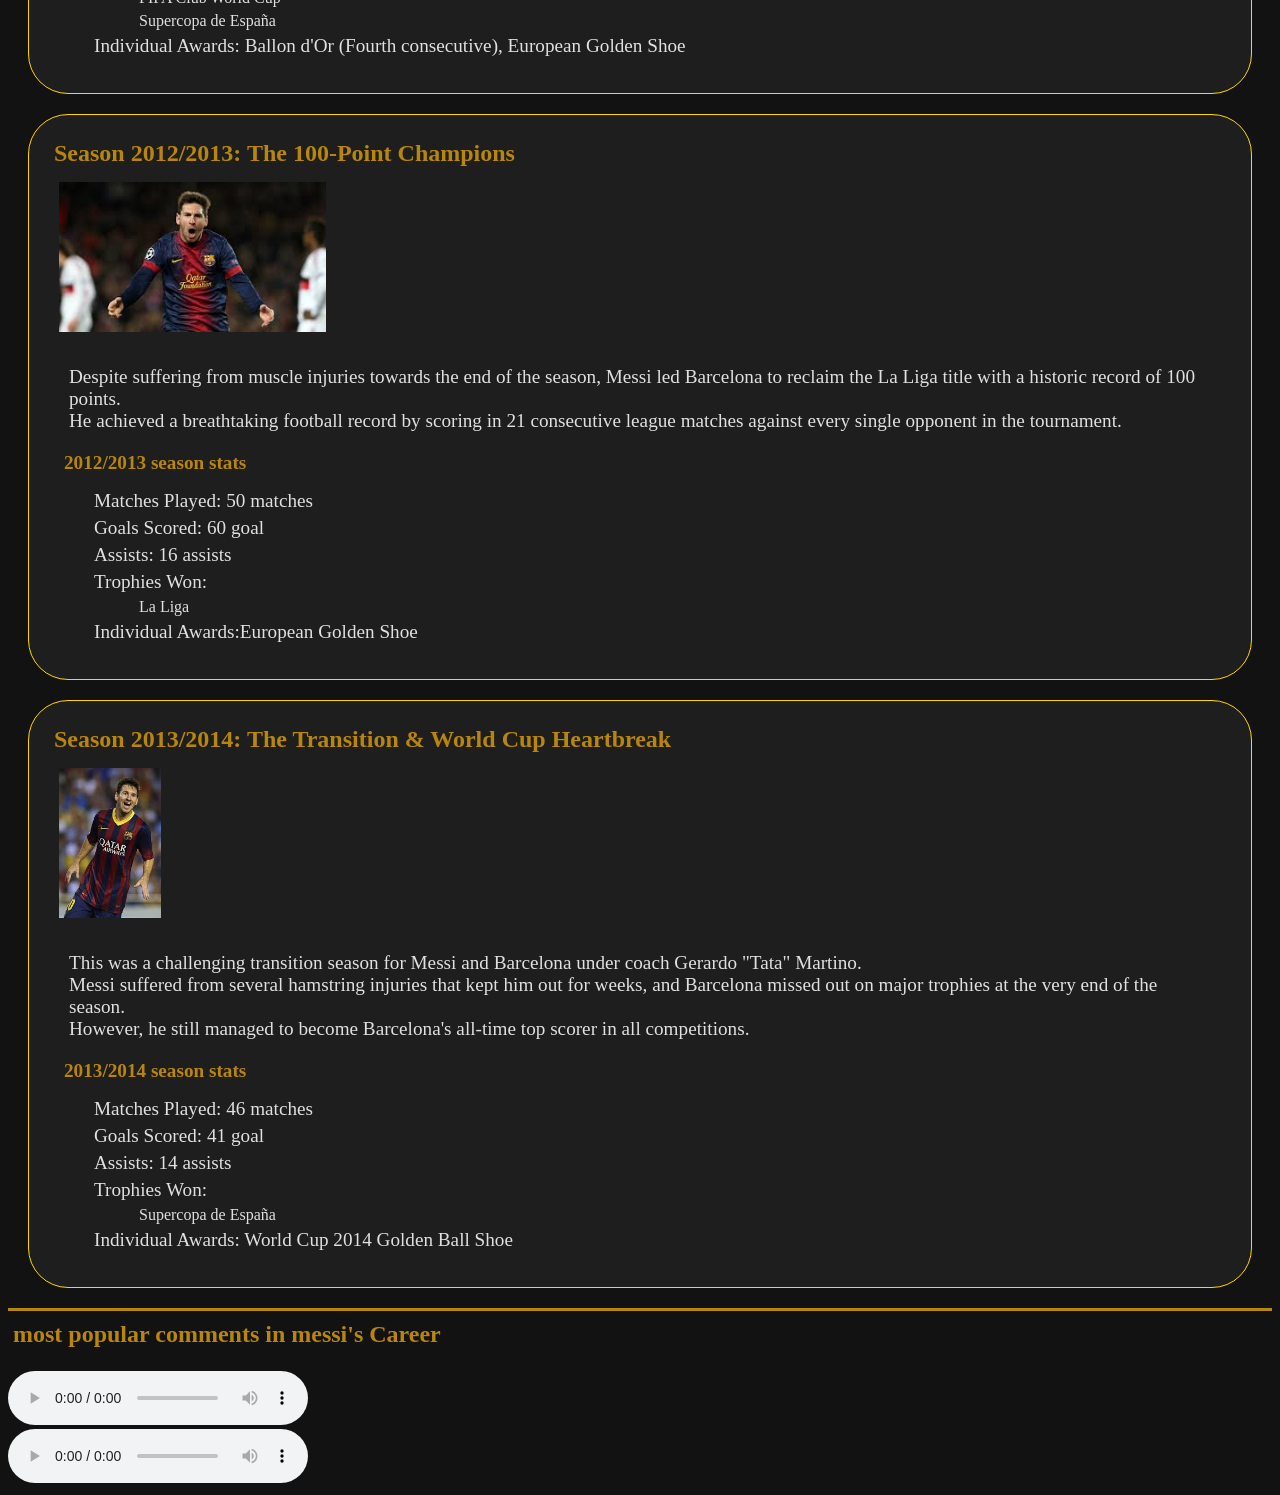
==== commit d08f3386: "still messing some seasons but the css mostly done" ====
--- a/index.html
+++ b/index.html
@@ -9,68 +9,70 @@
   </head>
 
   <body>
-    <h1>MESSI</h1>
-    <p>
-      <i>-Lionel Messi</i> (born June 24, 1987, Rosario, Argentina)
-      <img
-        src="https://a.espncdn.com/combiner/i?img=/i/headshots/soccer/players/full/45843.png"
-        alt="Messi photo"
-      />
+    <h1>MESSI: The Ultimate Career Guide</h1>
+    <p class="intro">
+      <i>Lionel Messi</i> (born June 24, 1987, Rosario, Argentina)
     </p>
-
-    <table>
-      <caption>
-        <b>Messi Career Statistics</b>
-      </caption>
-      <thead>
-        <tr>
-          <th>club</th>
-          <th>Matches</th>
-          <th>goals</th>
-          <th>Assists</th>
-          <th>G/A</th>
-        </tr>
-      </thead>
-      <tbody>
-        <tr>
-          <td>Barcelona</td>
-          <td>778</td>
-          <td>672</td>
-          <td>303</td>
-          <td>975</td>
-        </tr>
-        <tr>
-          <td>PSG</td>
-          <td>75</td>
-          <td>32</td>
-          <td>35</td>
-          <td>67</td>
-        </tr>
-        <tr>
-          <td>inter miami</td>
-          <td>95</td>
-          <td>83</td>
-          <td>43</td>
-          <td>126</td>
-        </tr>
-        <tr>
-          <td>Argentina</td>
-          <td>198</td>
-          <td>116</td>
-          <td>57</td>
-          <td>126</td>
-        </tr>
-      </tbody>
-      <tfoot>
-        <tr>
-          <td>total</td>
-          <td>1146</td>
-          <td>903</td>
-          <td>438</td>
-          <td>1341</td>
-        </tr>
-      </tfoot>
-    </table>
+    <img class="the-intro-photo"
+      src="https://a.espncdn.com/combiner/i?img=/i/headshots/soccer/players/full/45843.png"
+      alt="Messi photo"
+    />
+
+    <div class="table">
+        <table>
+        <caption>
+          <b>Messi Career Statistics</b>
+        </caption>
+        <thead>
+          <tr>
+            <th>club</th>
+            <th>Matches</th>
+            <th>goals</th>
+            <th>Assists</th>
+            <th>G/A</th>
+          </tr>
+        </thead>
+        <tbody>
+          <tr>
+            <td >Barcelona</td>
+            <td>778</td>
+            <td>672</td>
+            <td>303</td>
+            <td>975</td>
+          </tr>
+          <tr>
+            <td >PSG</td>
+            <td>75</td>
+            <td>32</td>
+            <td>35</td>
+            <td>67</td>
+          </tr>
+          <tr>
+            <td >inter miami</td>
+            <td>95</td>
+            <td>83</td>
+            <td>43</td>
+            <td>126</td>
+          </tr>
+          <tr>
+            <td >Argentina</td>
+            <td>198</td>
+            <td>116</td>
+            <td>57</td>
+            <td>126</td>
+          </tr>
+        </tbody>
+        <tfoot>
+          <tr>
+            <td >total</td>
+            <td>1146</td>
+            <td>903</td>
+            <td>438</td>
+            <td>1341</td>
+          </tr>
+        </tfoot>
+      </table>
+    </div>
     <hr />
 
     <div class="card">
--- a/css/project1.css
+++ b/css/project1.css
@@ -1,13 +1,136 @@
-
-h1 {
-  color: rgb(0, 153, 255);
+:root {
+  --main-bg: #121212;
+  --card-bg: #1e1e1e;
+  --text-color: #e0e0e0;
+  --gold-accent: #ffd700;
+  
 }
 
-h2 {
-  color: rgba(87, 10, 143, 0.986);
+body{
+  background-color:var(--main-bg) ;
+}
+
+.card{
+  border: 1px solid var(--gold-accent );
+  background-color: var(--card-bg);
+  border-radius: 40px;
+  margin: 20px;
+  padding: 20px;
+}
+.card p{
+  margin: 20px;
+}
+
+.card ul li{
+  list-style: none;
+}
+
+h1,h2,h3,p,span,li,h4{
+  color :var(--text-color);
+  margin: 5px;
 }
 
 img {
-  width: 100px;
-  height: 100px;
+  width: auto;
+  height: 150px;
+  margin:10px;
+  margin-top: 10px;
+  object-fit: contain;
 }
+
+h3{
+  color: #b8860b ;
+  font-size: x-large;
+  /* ! اللون م لايق ع الويب  */
+}
+
+hr{
+  margin: 10px;
+}
+
+
+p,li,h4{
+  font-size: larger;
+}
+
+h4{
+  margin: 15px;
+  color:#b8860b ;
+}
+
+.All-time-trophies {
+  list-style: none;
+}
+
+table{
+  color: var(--text-color);
+  border-collapse: collapse;
+  border: #121212;
+  padding: left 30px;;
+}
+
+td,tr{
+  padding: 6px;
+  border : 1px solid #b8860b ;
+  white-space: nowrap;
+  overflow:auto ;
+}
+
+td{
+  margin: 5px;
+  border: 1px solid #b8860b ;
+}
+
+caption{
+  padding-bottom: 15px;
+}
+
+th{
+  background-color: #b8860b;
+  color: var(--main-bg);
+  padding: 10px;
+  margin:8px;
+  text-align: center;
+  border:  1px solid var(--main-bg);
+}
+
+th:last-child{
+  border-right: none;
+}
+
+td:first-child{
+  background-color: #b8860b ;
+  color : var(--main-bg);
+  border: 1px solid var(--main-bg);
+  
+}
+ 
+.intro{
+  margin:10px;
+}
+
+h2{
+  padding: 10px;
+}
+
+hr{
+  border:none;
+  height: 3px;
+  background-color: #b8860b;
+  margin-top:10px ;
+  padding: none;
+  width: 100%;
+  margin-left: auto;
+}
+
+h1{
+  color:#b8860b;
+}
+
+.the-intro-photo{
+  padding-left:0;
+}
+
+li:nth-child(4) ul li{
+  font-size: medium;
+}
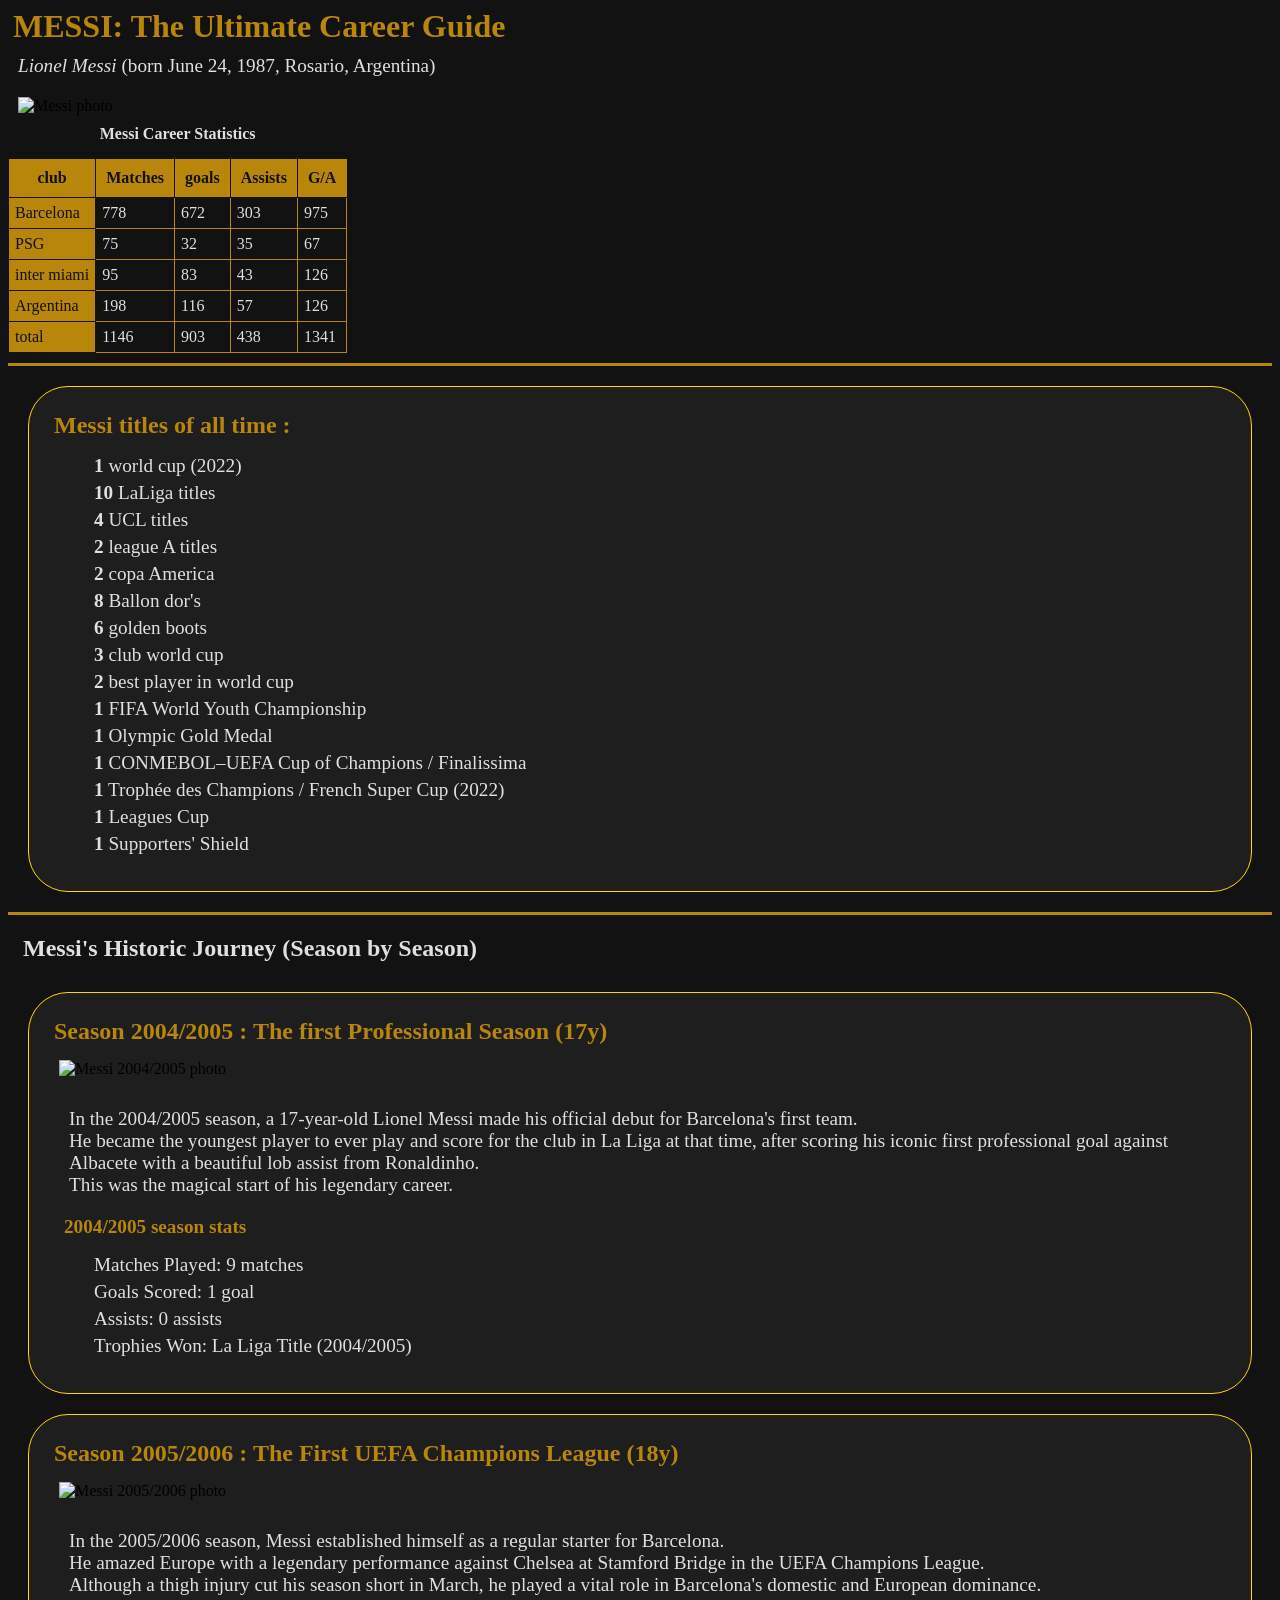
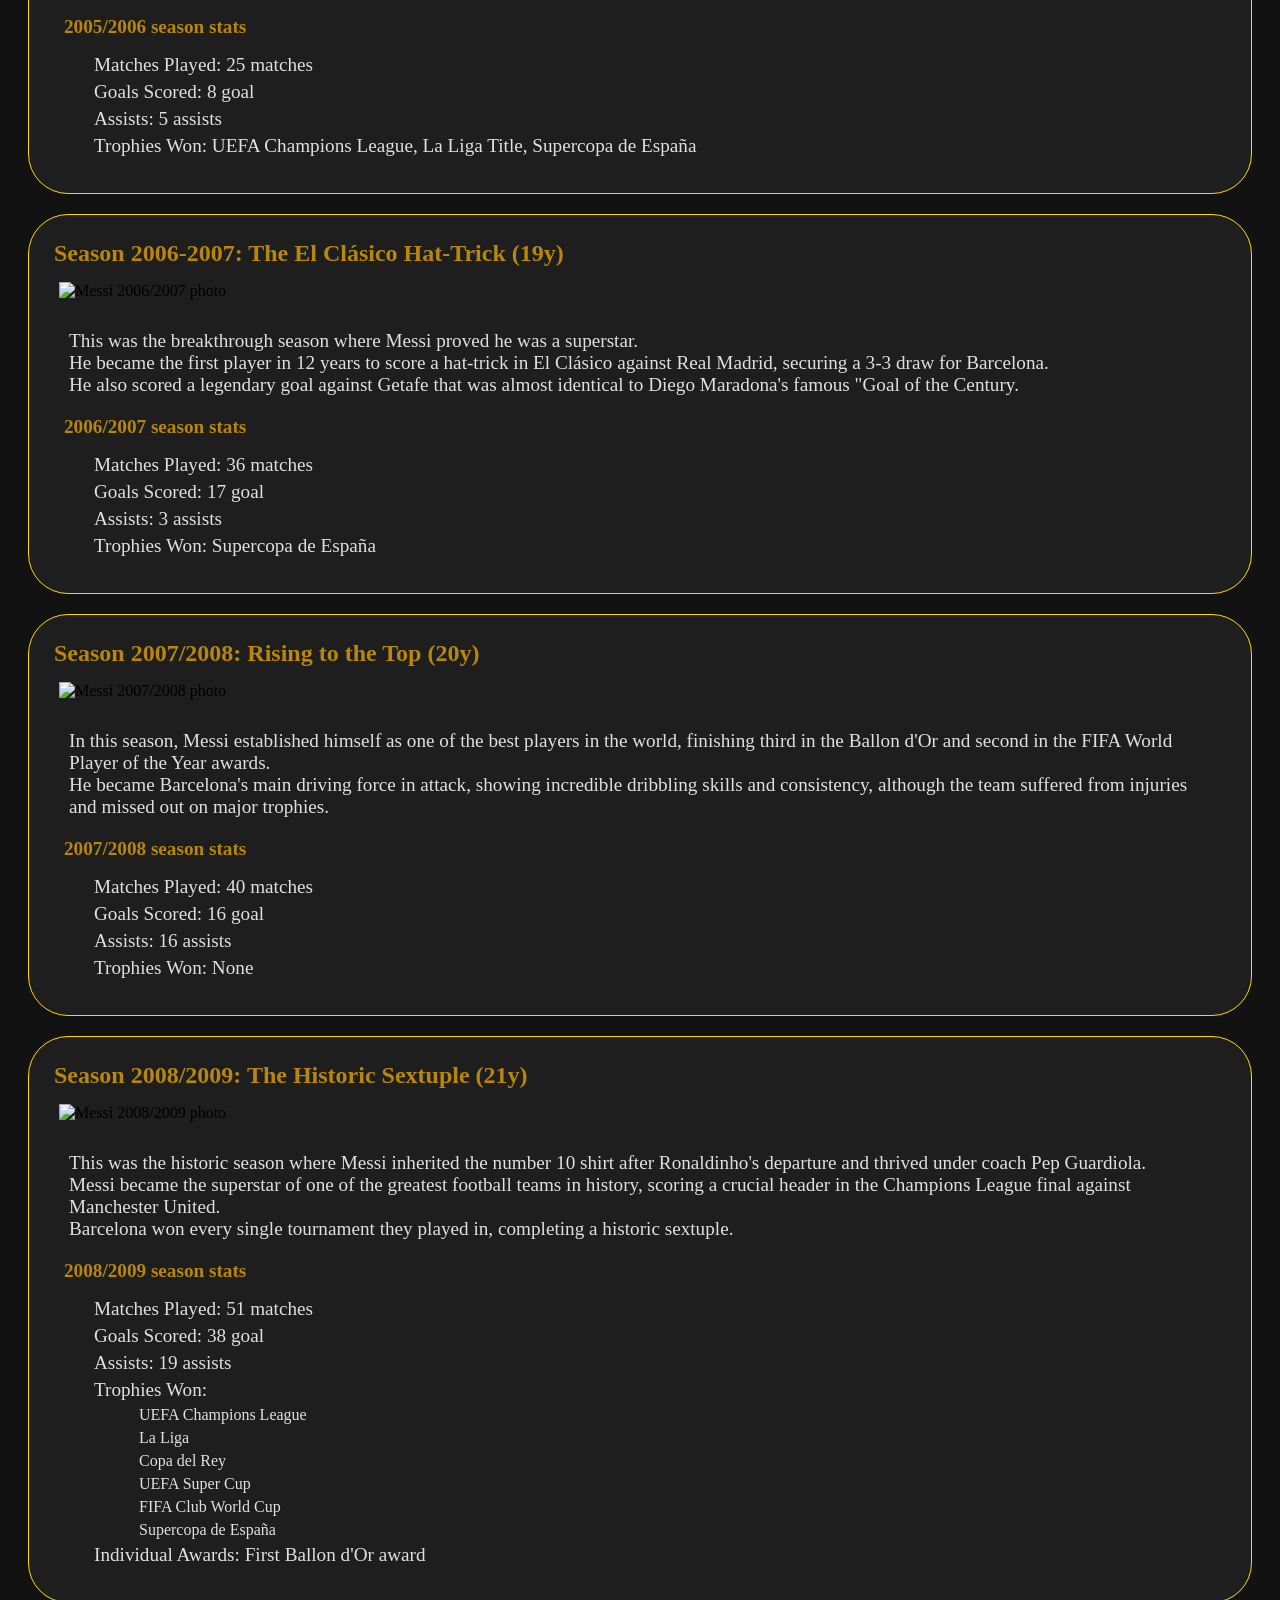
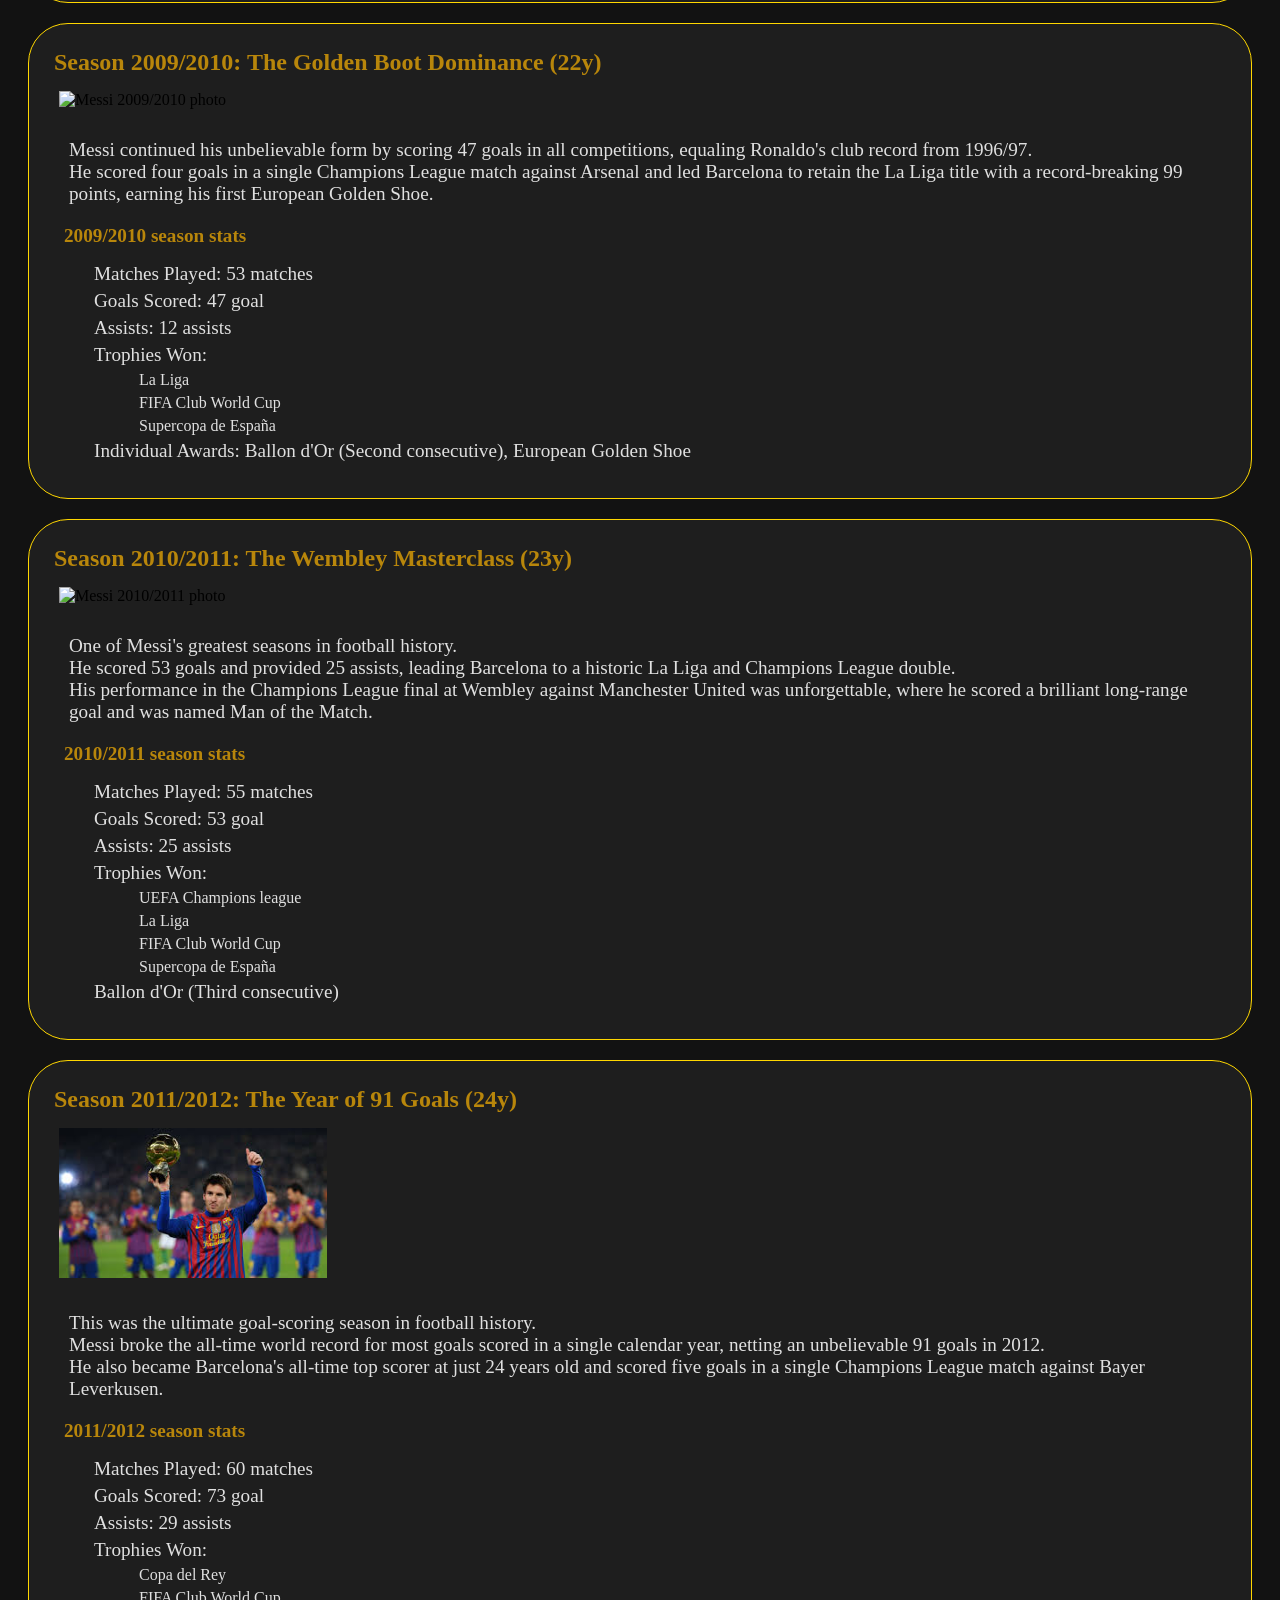
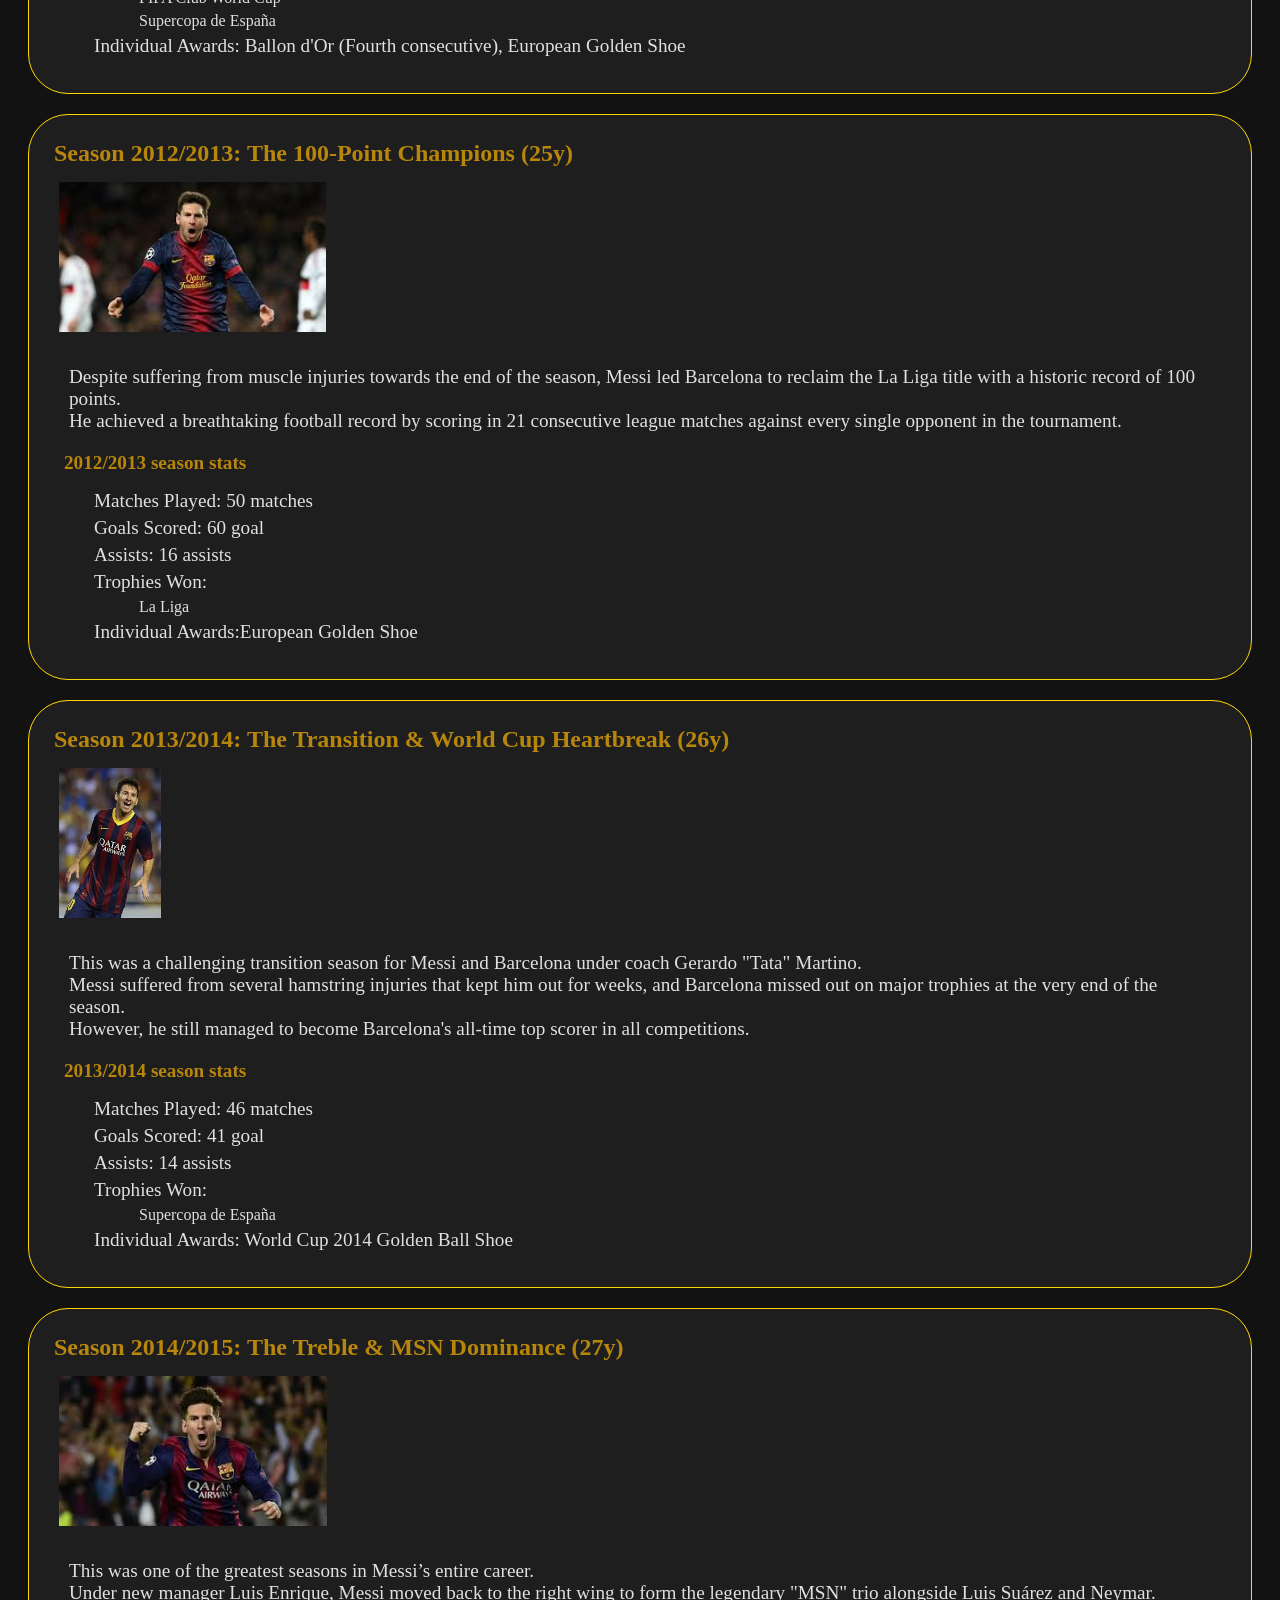
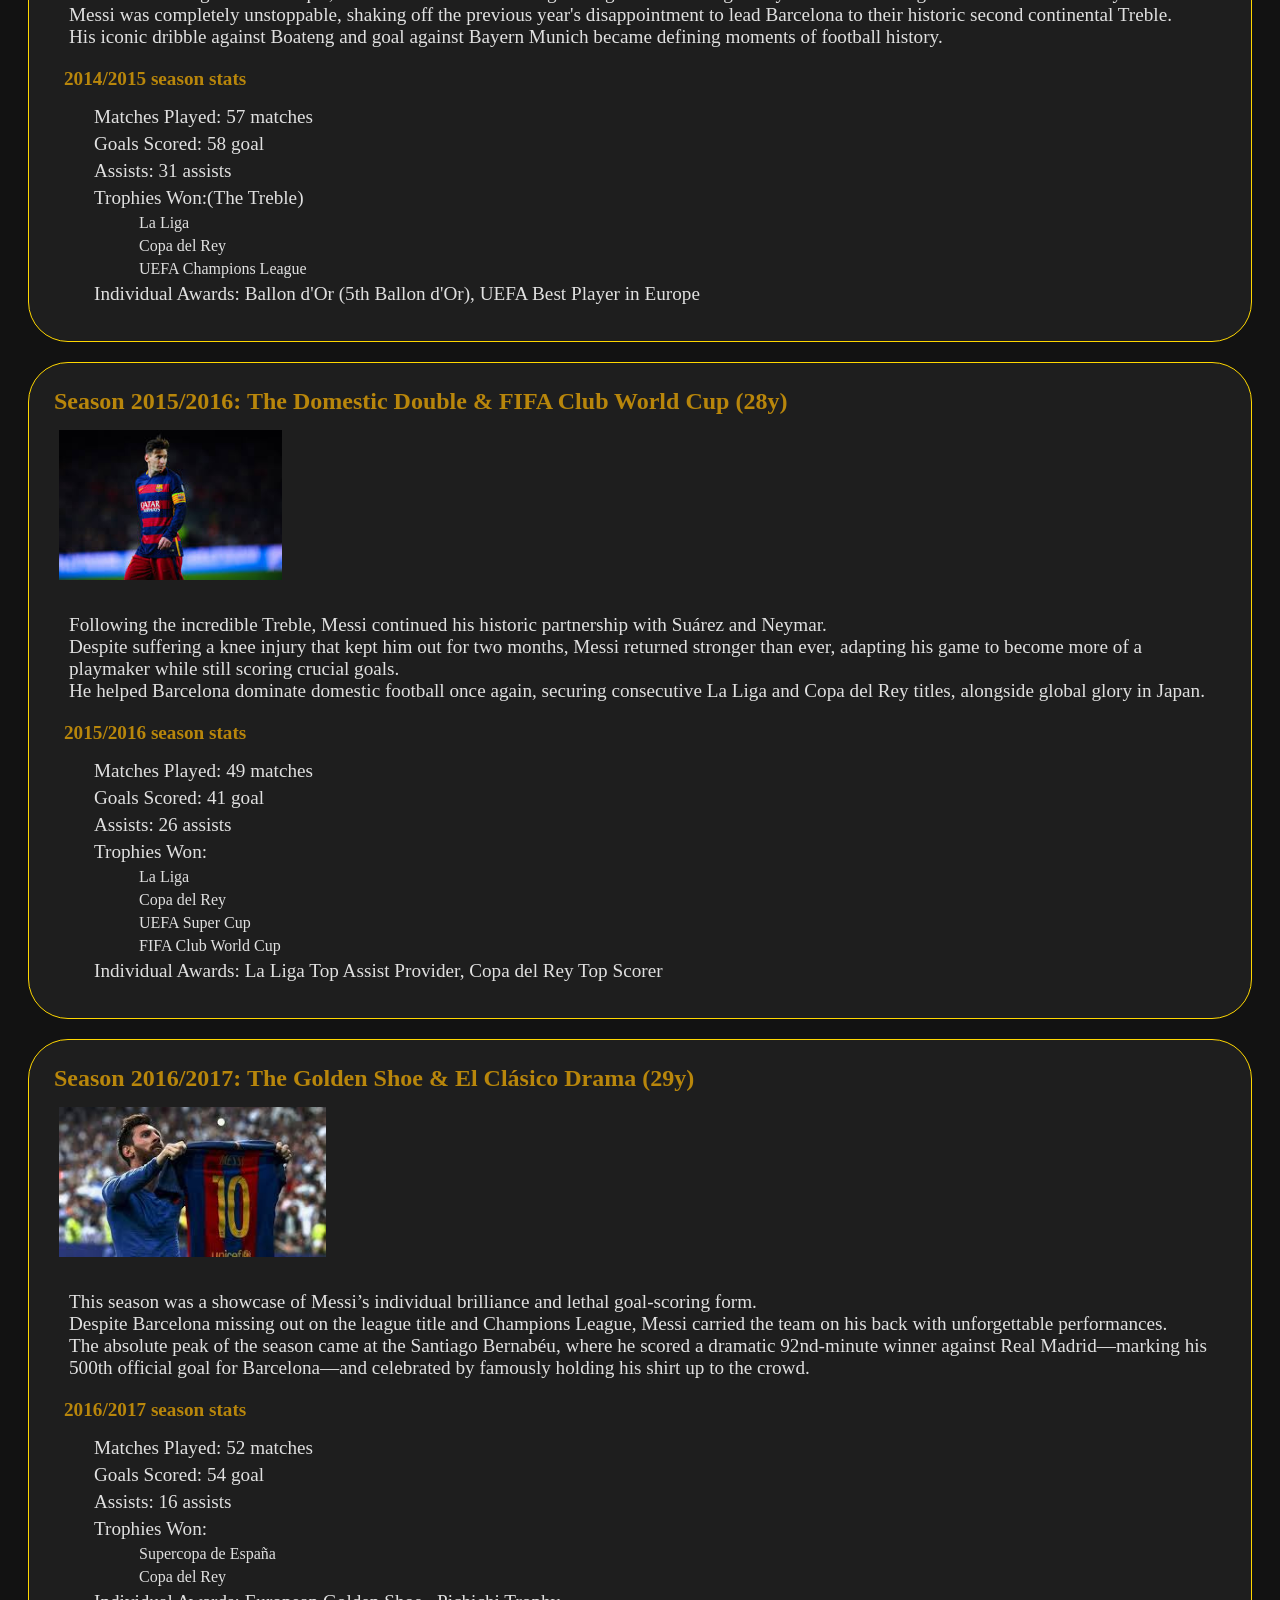
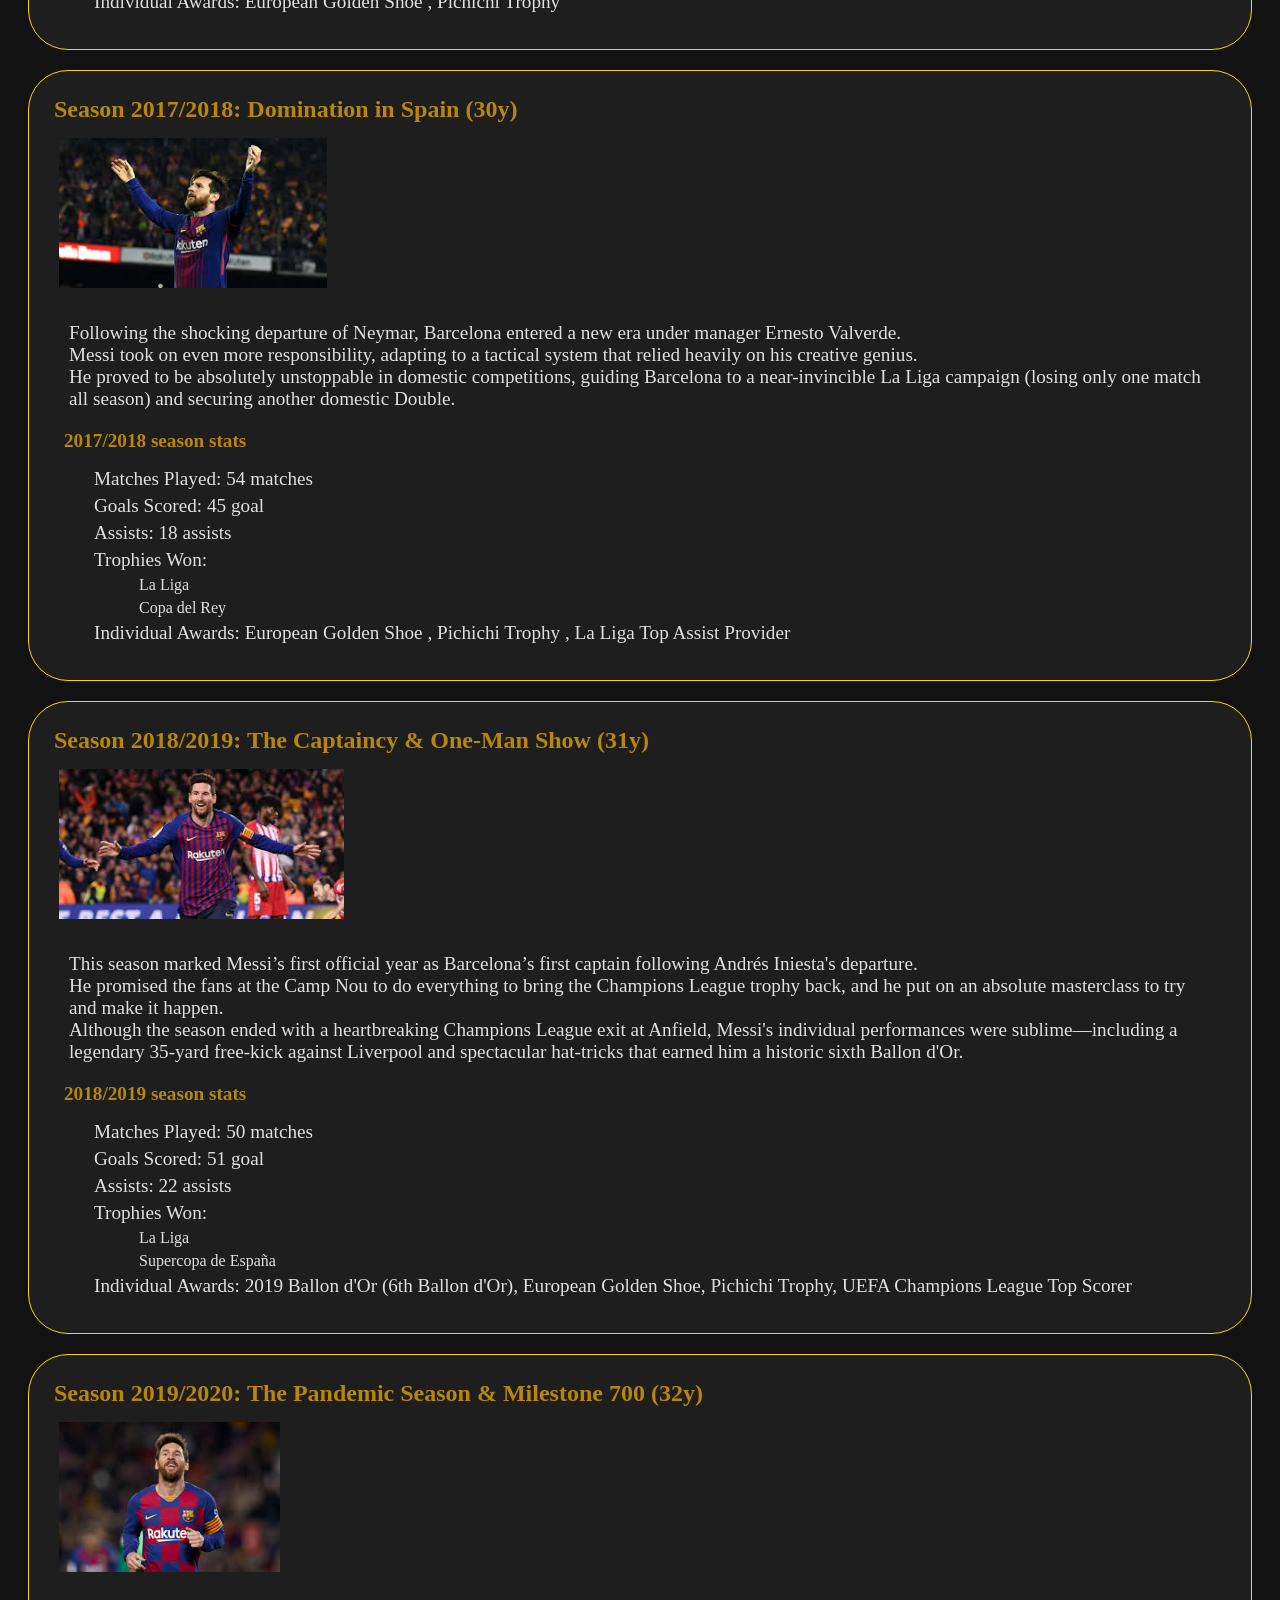
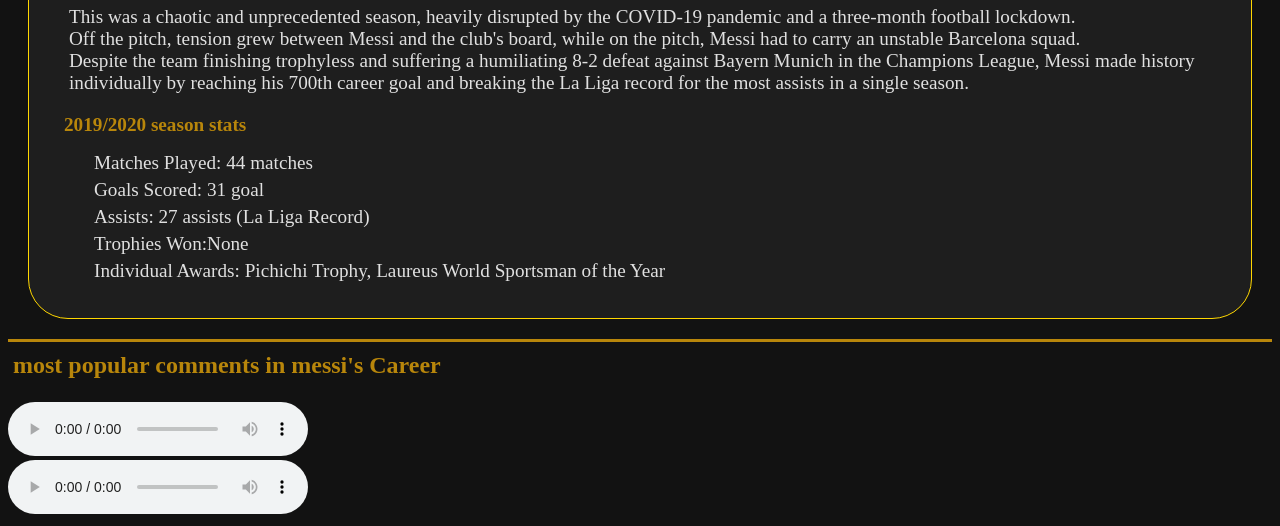
==== commit c32ab223: "Added more seasons from his career" ====
--- a/index.html
+++ b/index.html
@@ -100,7 +100,7 @@
     <h2>Messi's Historic Journey (Season by Season)</h2>
     <div class="all-seasons">
       <div class="card">
-        <h3>Season 2004/2005 : The first Professional Season</h3>
+        <h3>Season 2004/2005 : The first Professional Season (17y)</h3>
         <img
           src="https://a1.espncdn.com/combiner/i?img=%2Fphoto%2F2020%2F1016%2Fr761508_1296x729_16%2D9.jpg"
           alt="Messi 2004/2005 photo"
@@ -121,9 +121,8 @@
           <li>Trophies Won: La Liga Title (2004/2005)</li>
         </ul>
       </div>
-      <!-- ========================================================= -->
-      <div class="card">
-        <h3>Season 2005/2006 : The First UEFA Champions League</h3>
+      <div class="card">
+        <h3>Season 2005/2006 : The First UEFA Champions League (18y)</h3>
         <img
           src="https://encrypted-tbn0.gstatic.com/images?q=tbn:ANd9GcSc2BdhzRBZnSNeJ4zY0mTspWucryMTUNjLpw&s"
           alt="Messi 2005/2006 photo"
@@ -147,9 +146,8 @@
           </li>
         </ul>
       </div>
-      <!-- ============================================================== -->
-      <div class="card">
-        <h3>Season 2006-2007: The El Clásico Hat-Trick</h3>
+      <div class="card">
+        <h3>Season 2006-2007: The El Clásico Hat-Trick (19y)</h3>
         <img
           src="https://www.fcbarcelona.com/fcbarcelona/photo/2019/03/29/9ada34db-a705-40c1-ada2-b92ec558e5f5/JPIkvYRy.jpg"
           alt="Messi 2006/2007 photo"
@@ -170,9 +168,8 @@
           <li>Trophies Won: Supercopa de España</li>
         </ul>
       </div>
-      <!-- ========================================================= -->
-      <div class="card">
-        <h3>Season 2007/2008: Rising to the Top</h3>
+      <div class="card">
+        <h3>Season 2007/2008: Rising to the Top (20y)</h3>
         <img
           src="https://pbs.twimg.com/media/G3e78CsWcAA0KgW.jpg"
           alt="Messi 2007/2008 photo"
@@ -193,9 +190,8 @@
           <li>Trophies Won: None</li>
         </ul>
       </div>
-      <!-- ========================================================== -->
-      <div class="card">
-        <h3>Season 2008/2009: The Historic Sextuple</h3>
+      <div class="card">
+        <h3>Season 2008/2009: The Historic Sextuple (21y)</h3>
         <img
           src="https://encrypted-tbn0.gstatic.com/images?q=tbn:ANd9GcQhLHiyb4Vg6xTsDpBnx_9L5mYg8PqQRfYB2g&s"
           alt="Messi 2008/2009 photo"
@@ -229,9 +225,8 @@
           <li>Individual Awards: First Ballon d'Or award</li>
         </ul>
       </div>
-      <!-- =========================================================== -->
-      <div class="card">
-        <h3>Season 2009/2010: The Golden Boot Dominance</h3>
+      <div class="card">
+        <h3>Season 2009/2010: The Golden Boot Dominance (22y)</h3>
         <img
           src="https://encrypted-tbn0.gstatic.com/images?q=tbn:ANd9GcQ92diQZM3QK4p-pjpOf4iluNJWQZvnELq_tQ&s"
           alt="Messi 2009/2010 photo"
@@ -262,9 +257,8 @@
           </li>
         </ul>
       </div>
-      <!-- ============================================ -->
-      <div class="card">
-        <h3>Season 2010/2011: The Wembley Masterclass</h3>
+      <div class="card">
+        <h3>Season 2010/2011: The Wembley Masterclass (23y)</h3>
         <img
           src="https://encrypted-tbn0.gstatic.com/images?q=tbn:ANd9GcTqR2GFIgqpSmVEl_VtTLbA85ZPRCJ5lJD36Q&s"
           alt="Messi 2010/2011 photo"
@@ -294,9 +288,8 @@
           <li>Ballon d'Or (Third consecutive)</li>
         </ul>
       </div>
-      <!-- ====================================== -->
-      <div class="card">
-        <h3>Season 2011/2012: The Year of 91 Goals</h3>
+      <div class="card">
+        <h3>Season 2011/2012: The Year of 91 Goals (24y)</h3>
         <img src="/images/download.jpg" alt="Messi 2011/2012 photo" />
         <p>
           This was the ultimate goal-scoring season in football history. <br />
@@ -325,9 +318,8 @@
           </li>
         </ul>
       </div>
-      <!-- ============================================================ -->
-      <div class="card">
-        <h3>Season 2012/2013: The 100-Point Champions</h3>
+      <div class="card">
+        <h3>Season 2012/2013: The 100-Point Champions (25y)</h3>
         <img src="/images/download (1).jpg" alt="Messi 2012/2013 photo" />
         <p>
           Despite suffering from muscle injuries towards the end of the season,
@@ -351,9 +343,8 @@
           <li>Individual Awards:European Golden Shoe</li>
         </ul>
       </div>
-      <!-- =============================================== -->
-      <div class="card">
-        <h3>Season 2013/2014: The Transition & World Cup Heartbreak</h3>
+      <div class="card">
+        <h3>Season 2013/2014: The Transition & World Cup Heartbreak (26y)</h3>
         <img src="/images/download (2).jpg" alt="Messi 2013/2014 photo" />
         <p>
           This was a challenging transition season for Messi and Barcelona under
@@ -378,6 +369,127 @@
           <li>Individual Awards: World Cup 2014 Golden Ball Shoe</li>
         </ul>
       </div>
+         <div class="card">
+        <h3>Season 2014/2015: The Treble & MSN Dominance (27y)</h3>
+        <img src="/images/download (3).jpg" alt="Messi 2013/2014 photo" />
+        <p>
+          This was one of the greatest seasons in Messi’s entire career. <br> Under new manager Luis Enrique, Messi moved back to the right wing to form the legendary "MSN" trio alongside Luis Suárez and Neymar. <br> Messi was completely unstoppable, shaking off the previous year's disappointment to lead Barcelona to their historic second continental Treble. <br> His iconic dribble against Boateng and goal against Bayern Munich became defining moments of football history.
+        </p>
+        <h4>2014/2015 season stats</h4>
+        <ul class="season-stats">
+          <li>Matches Played: 57 matches</li>
+          <li>Goals Scored: 58 goal</li>
+          <li>Assists: 31 assists</li>
+          <li>
+            Trophies Won:(The Treble)
+            <ul>
+              <li>La Liga</li>
+              <li>Copa del Rey</li>
+              <li>UEFA Champions League</li>
+            </ul>
+          </li>
+          <li>Individual Awards: Ballon d'Or (5th Ballon d'Or), UEFA Best Player in Europe </li>
+        </ul>
+      </div>
+         <div class="card">
+        <h3>Season 2015/2016: The Domestic Double & FIFA Club World Cup (28y)</h3>
+        <img src="/images/download (4).jpg" alt="Messi 2013/2014 photo" />
+        <p>
+          Following the incredible Treble, Messi continued his historic partnership with Suárez and Neymar. <br> Despite suffering a knee injury that kept him out for two months, Messi returned stronger than ever, adapting his game to become more of a playmaker while still scoring crucial goals. <br> He helped Barcelona dominate domestic football once again, securing consecutive La Liga and Copa del Rey titles, alongside global glory in Japan.
+        </p>
+        <h4>2015/2016 season stats</h4>
+        <ul class="season-stats">
+          <li>Matches Played: 49 matches</li>
+          <li>Goals Scored: 41 goal</li>
+          <li>Assists: 26 assists</li>
+          <li>
+            Trophies Won:
+            <ul>
+              <li>La Liga</li>
+              <li>Copa del Rey</li>
+              <li>UEFA Super Cup</li>
+              <li>FIFA Club World Cup</li>
+            </ul>
+          </li>
+          <li>Individual Awards: La Liga Top Assist Provider, Copa del Rey Top Scorer </li>
+        </ul>
+      </div>
+         <div class="card">
+        <h3>Season 2016/2017: The Golden Shoe & El Clásico Drama (29y)</h3>
+        <img src="/images/download (5).jpg" alt="Messi 2013/2014 photo" />
+        <p>
+        This season was a showcase of Messi’s individual brilliance and lethal goal-scoring form. <br>  Despite Barcelona missing out on the league title and Champions League, Messi carried the team on his back with unforgettable performances. <br> The absolute peak of the season came at the Santiago Bernabéu, where he scored a dramatic 92nd-minute winner against Real Madrid—marking his 500th official goal for Barcelona—and celebrated by famously holding his shirt up to the crowd. </p>
+        <h4>2016/2017 season stats</h4>
+        <ul class="season-stats">
+          <li>Matches Played: 52 matches</li>
+          <li>Goals Scored: 54 goal</li>
+          <li>Assists: 16 assists</li>
+          <li>
+            Trophies Won:
+            <ul>
+              <li>Supercopa de España</li>
+              <li>Copa del Rey</li>
+            </ul>
+          </li>
+          <li>Individual Awards: European Golden Shoe , Pichichi Trophy</li>
+        </ul>
+      </div>
+         <div class="card">
+        <h3>Season 2017/2018: Domination in Spain (30y)</h3>
+        <img src="/images/download (6).jpg" alt="Messi 2013/2014 photo" />
+        <p>
+        Following the shocking departure of Neymar, Barcelona entered a new era under manager Ernesto Valverde. <br> Messi took on even more responsibility, adapting to a tactical system that relied heavily on his creative genius. <br> He proved to be absolutely unstoppable in domestic competitions, guiding Barcelona to a near-invincible La Liga campaign (losing only one match all season) and securing another domestic Double. </p>
+        <h4>2017/2018 season stats</h4>
+        <ul class="season-stats">
+          <li>Matches Played: 54 matches</li>
+          <li>Goals Scored: 45 goal</li>
+          <li>Assists: 18 assists</li>
+          <li>
+            Trophies Won:
+            <ul>
+              <li>La Liga</li>
+              <li>Copa del Rey</li>
+            </ul>
+          </li>
+          <li>Individual Awards: European Golden Shoe , Pichichi Trophy , La Liga Top Assist Provider</li>
+        </ul>
+      </div>
+       <div class="card">
+        <h3>Season 2018/2019: The Captaincy & One-Man Show (31y)</h3>
+        <img src="/images/download (7).jpg" alt="Messi 2013/2014 photo" />
+        <p>
+        This season marked Messi’s first official year as Barcelona’s first captain following Andrés Iniesta's departure. <br> He promised the fans at the Camp Nou to do everything to bring the Champions League trophy back, and he put on an absolute masterclass to try and make it happen. <br> Although the season ended with a heartbreaking Champions League exit at Anfield, Messi's individual performances were sublime—including a legendary 35-yard free-kick against Liverpool and spectacular hat-tricks that earned him a historic sixth Ballon d'Or. </p>
+        <h4>2018/2019 season stats</h4>
+        <ul class="season-stats">
+          <li>Matches Played: 50 matches</li>
+          <li>Goals Scored: 51 goal</li>
+          <li>Assists: 22 assists</li>
+          <li>
+            Trophies Won:
+            <ul>
+              <li>La Liga</li>
+              <li>Supercopa de España</li>
+            </ul>
+          </li>
+          <li>Individual Awards: 2019 Ballon d'Or (6th Ballon d'Or), European Golden Shoe, Pichichi Trophy, UEFA Champions League Top Scorer</li>
+        </ul>
+      </div>
+       <div class="card">
+        <h3>Season 2019/2020: The Pandemic Season & Milestone 700 (32y)</h3>
+        <img src="/images/download (8).jpg" alt="Messi 2013/2014 photo" />
+        <p>
+        This was a chaotic and unprecedented season, heavily disrupted by the COVID-19 pandemic and a three-month football lockdown. <br> Off the pitch, tension grew between Messi and the club's board, while on the pitch, Messi had to carry an unstable Barcelona squad. <br> Despite the team finishing trophyless and suffering a humiliating 8-2 defeat against Bayern Munich in the Champions League, Messi made history individually by reaching his 700th career goal and breaking the La Liga record for the most assists in a single season. </p>
+        <h4>2019/2020 season stats</h4>
+        <ul class="season-stats">
+          <li>Matches Played: 44 matches</li>
+          <li>Goals Scored: 31 goal</li>
+          <li>Assists: 27 assists (La Liga Record)</li>
+          <li>
+            Trophies Won:None
+          </li>
+          <li>Individual Awards: Pichichi Trophy, Laureus World Sportsman of the Year</li>
+        </ul>
+      </div>
     </div>
     <!-- all-season div -->
 
--- a/css/project1.css
+++ b/css/project1.css
@@ -41,7 +41,6 @@
 h3{
   color: #b8860b ;
   font-size: x-large;
-  /* ! اللون م لايق ع الويب  */
 }
 
 hr{
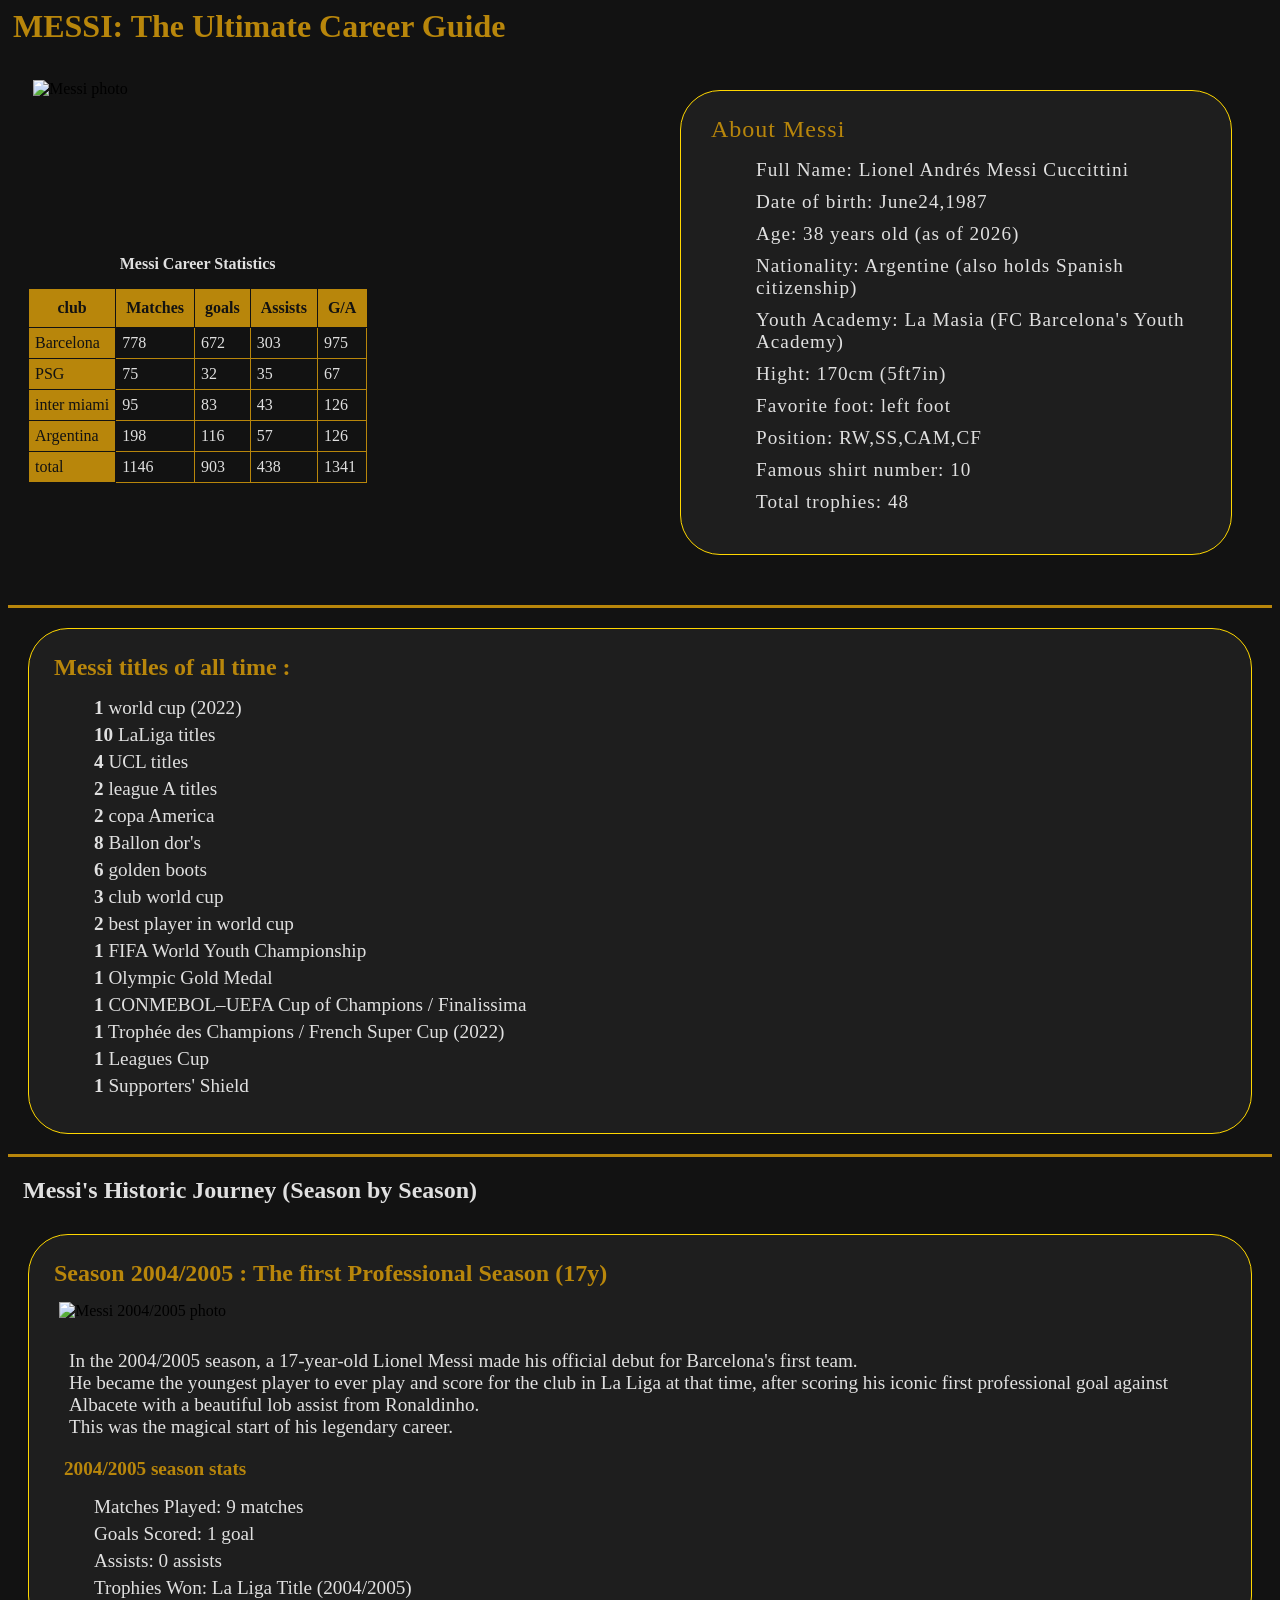
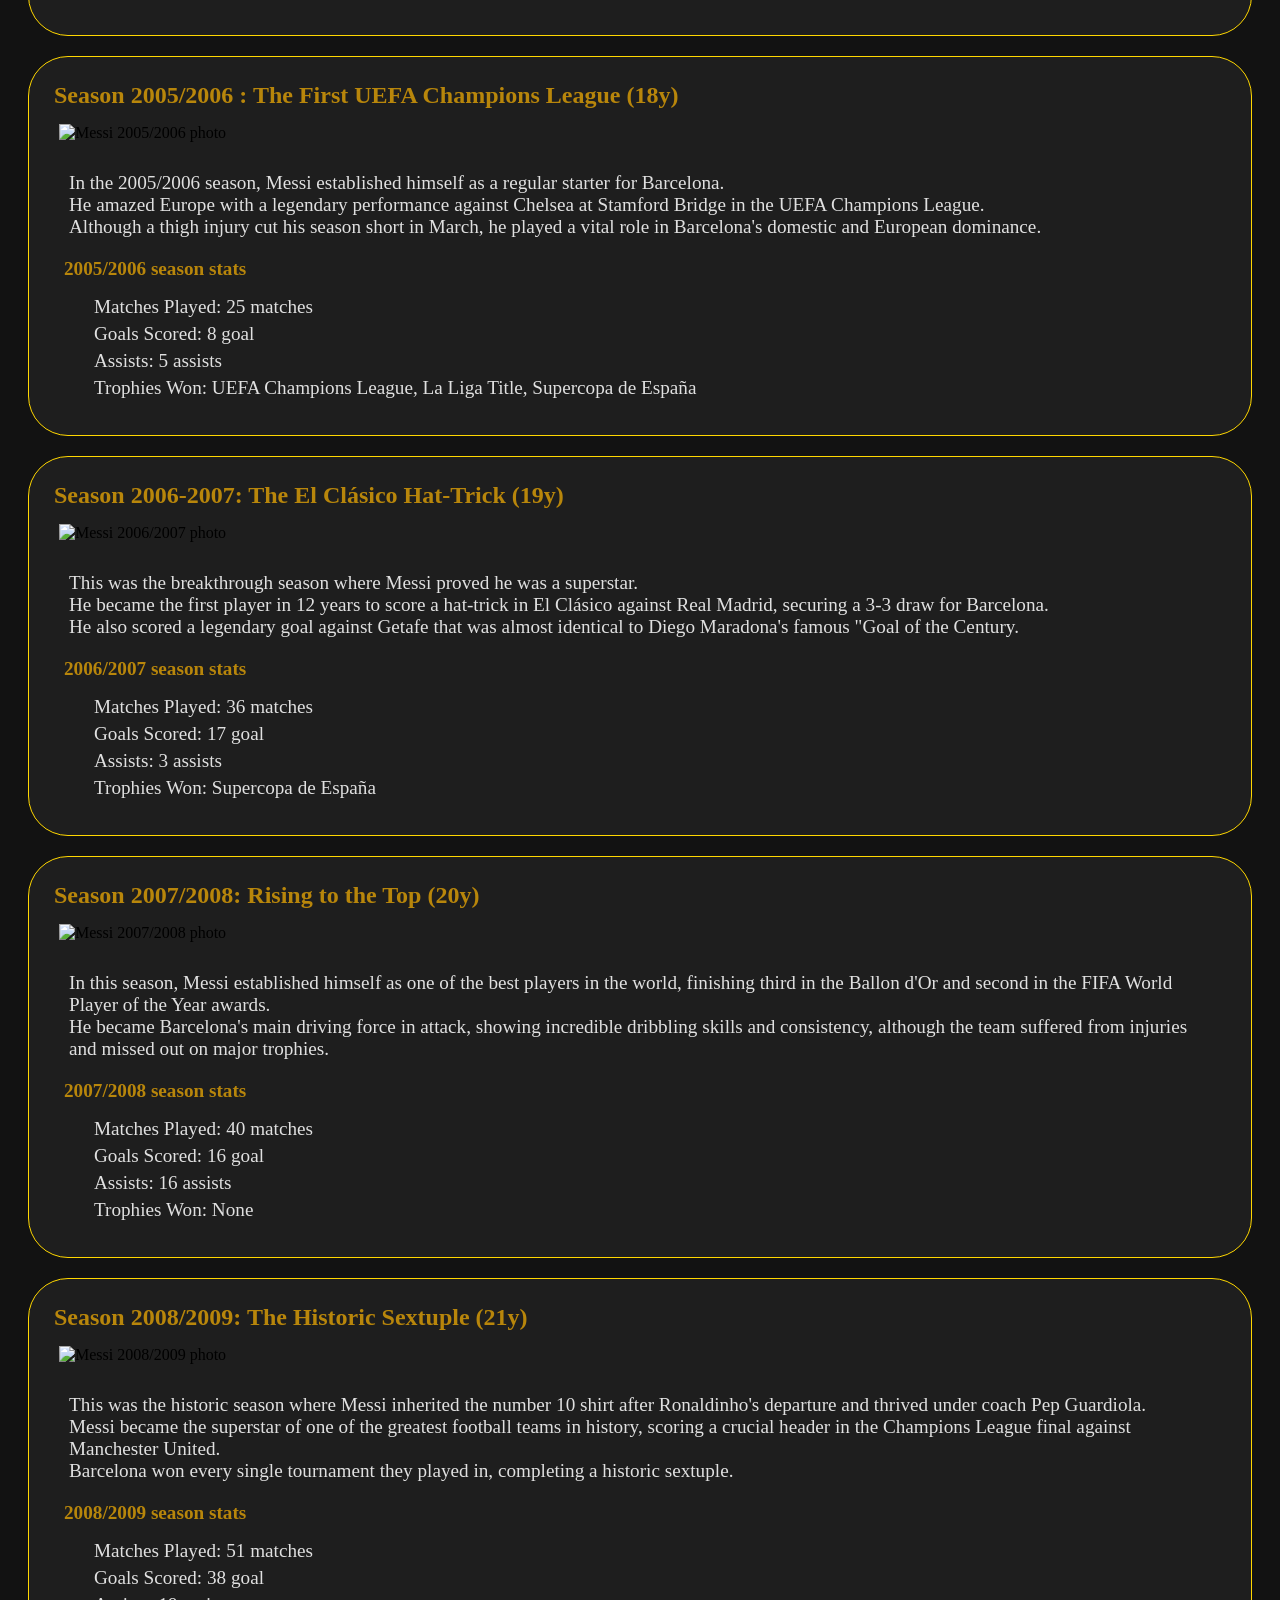
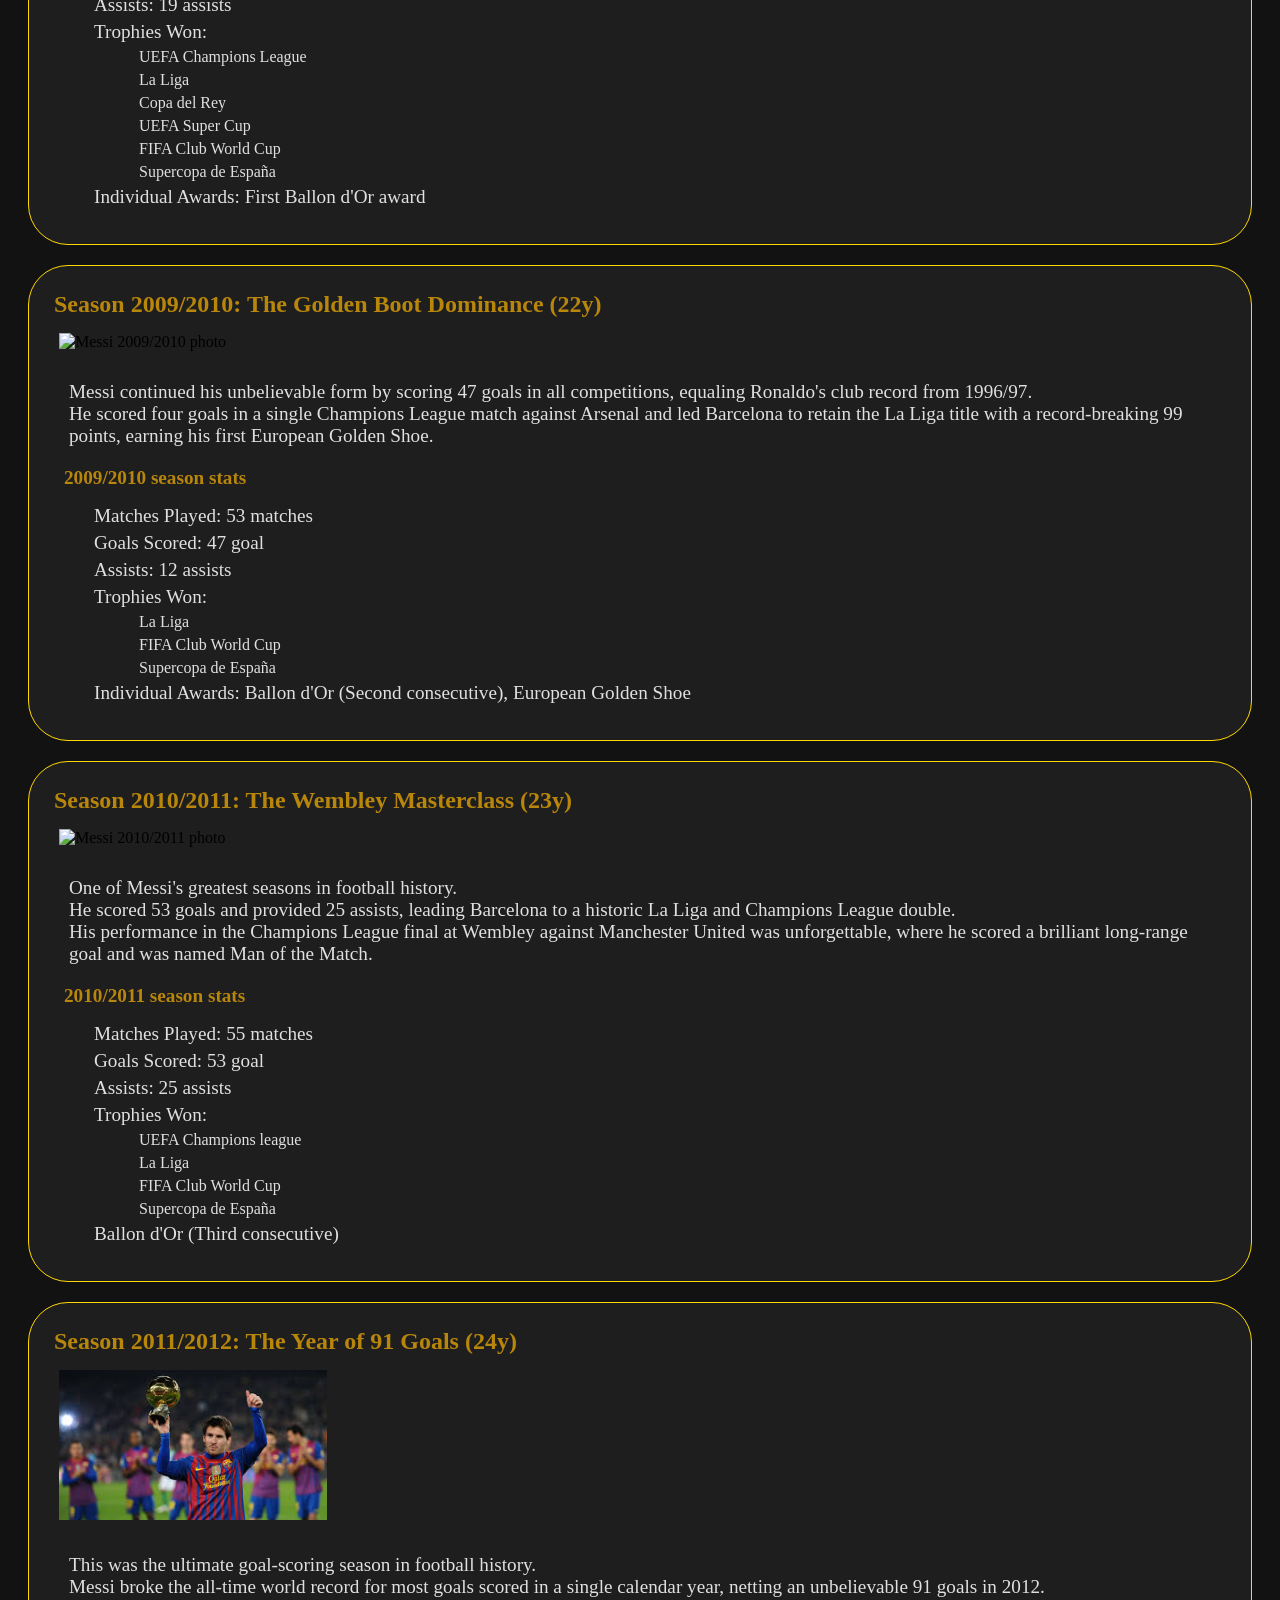
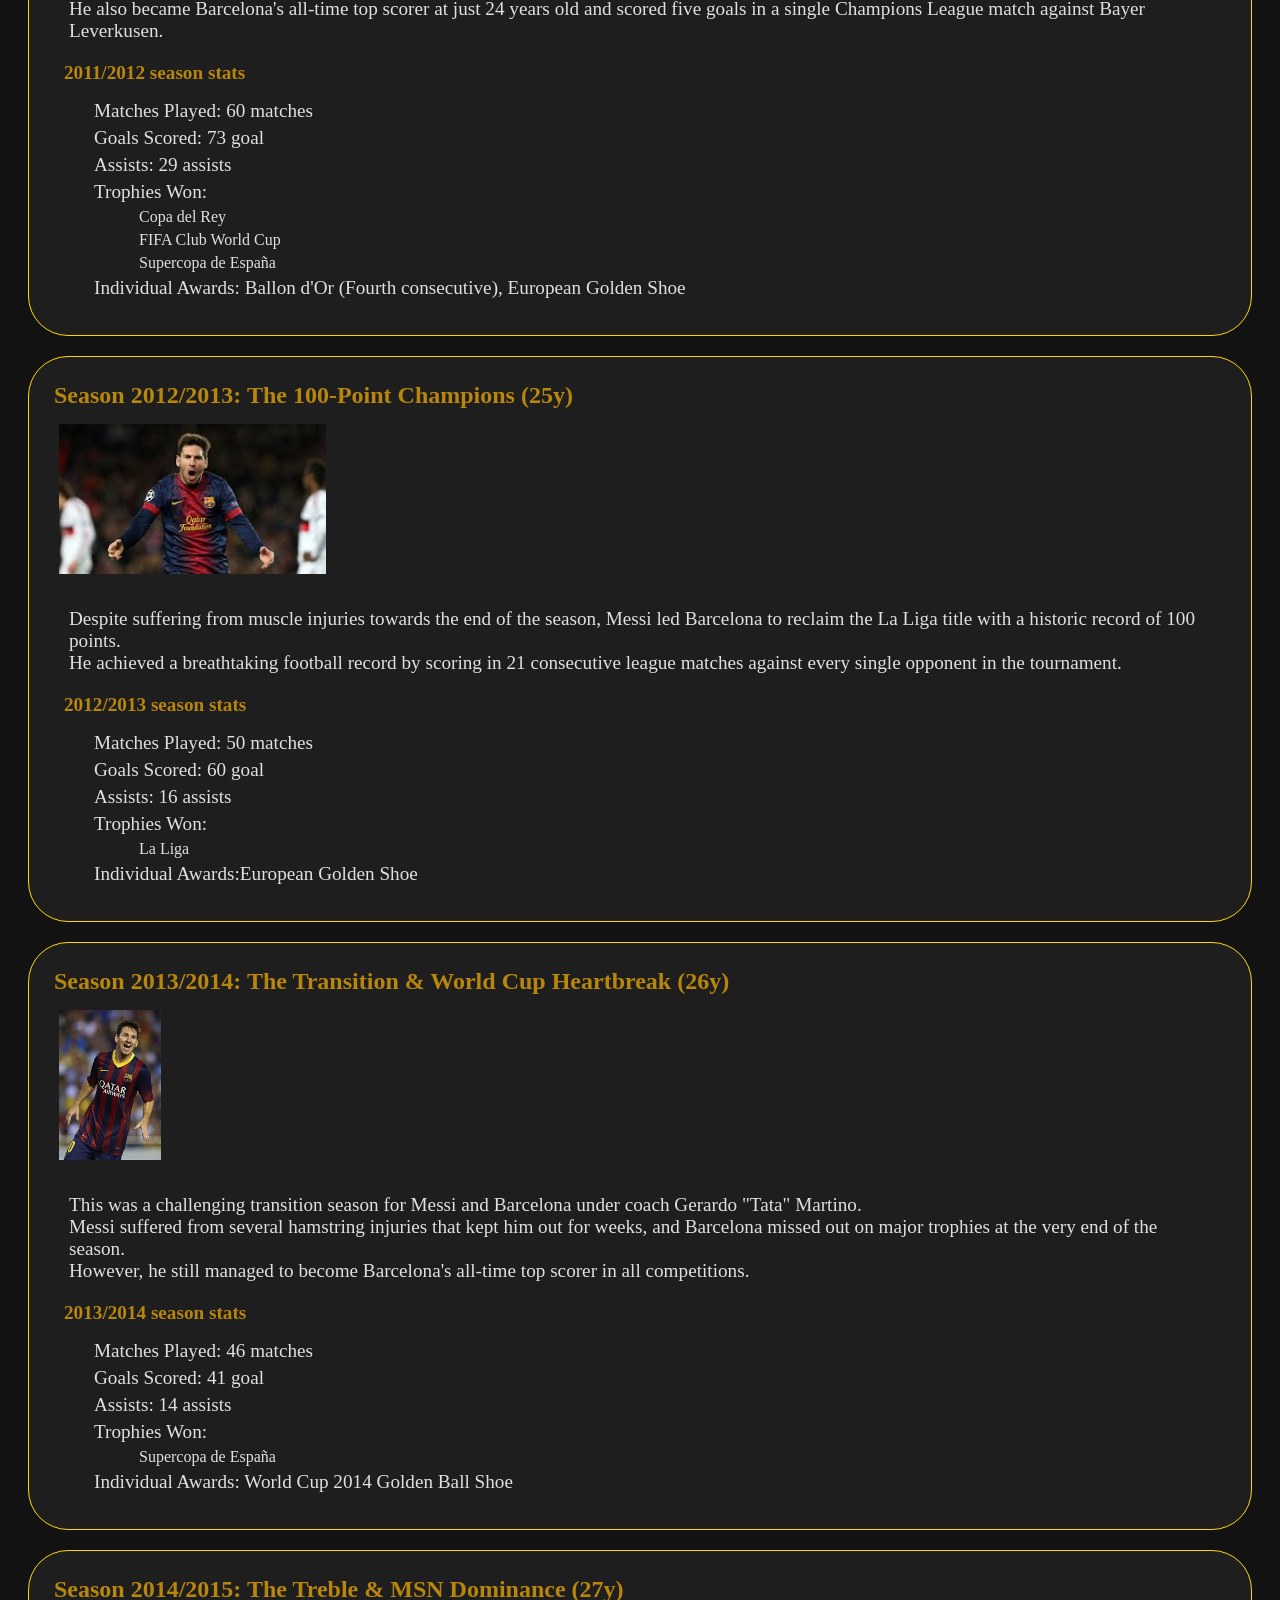
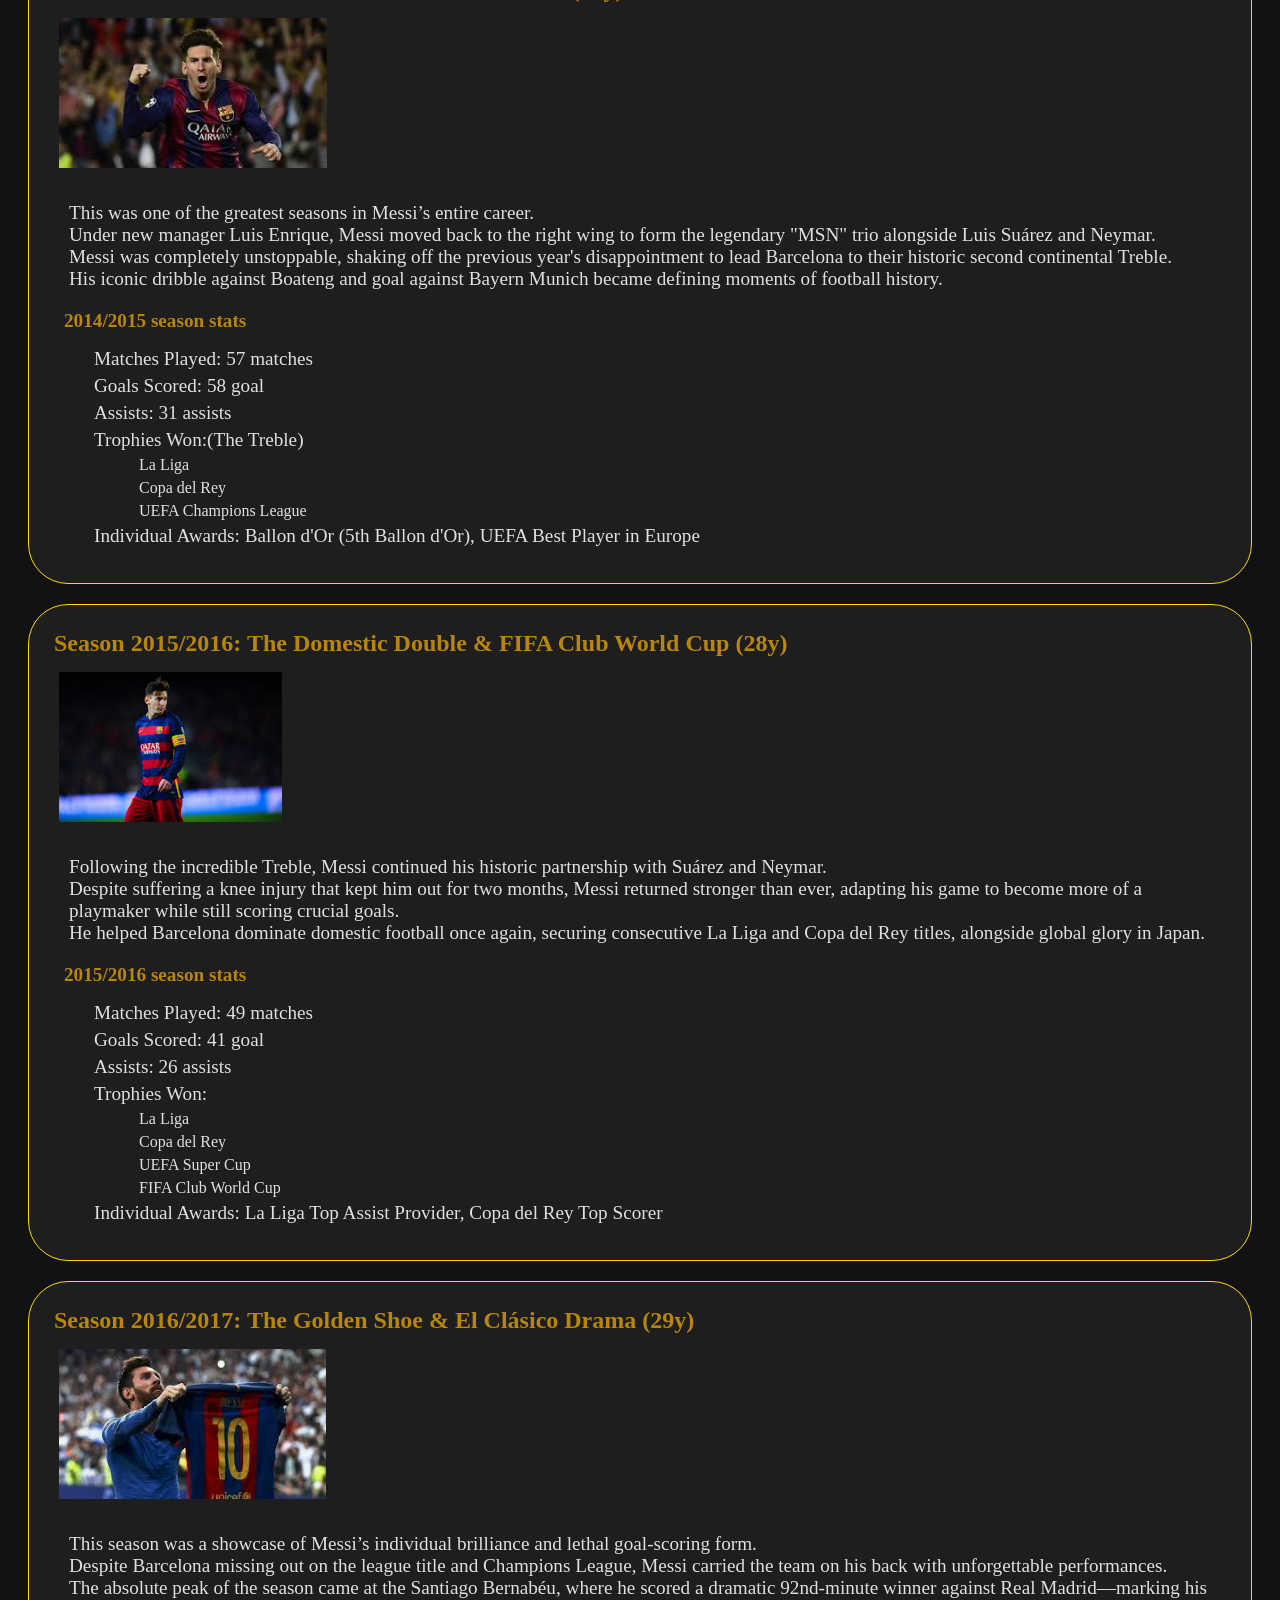
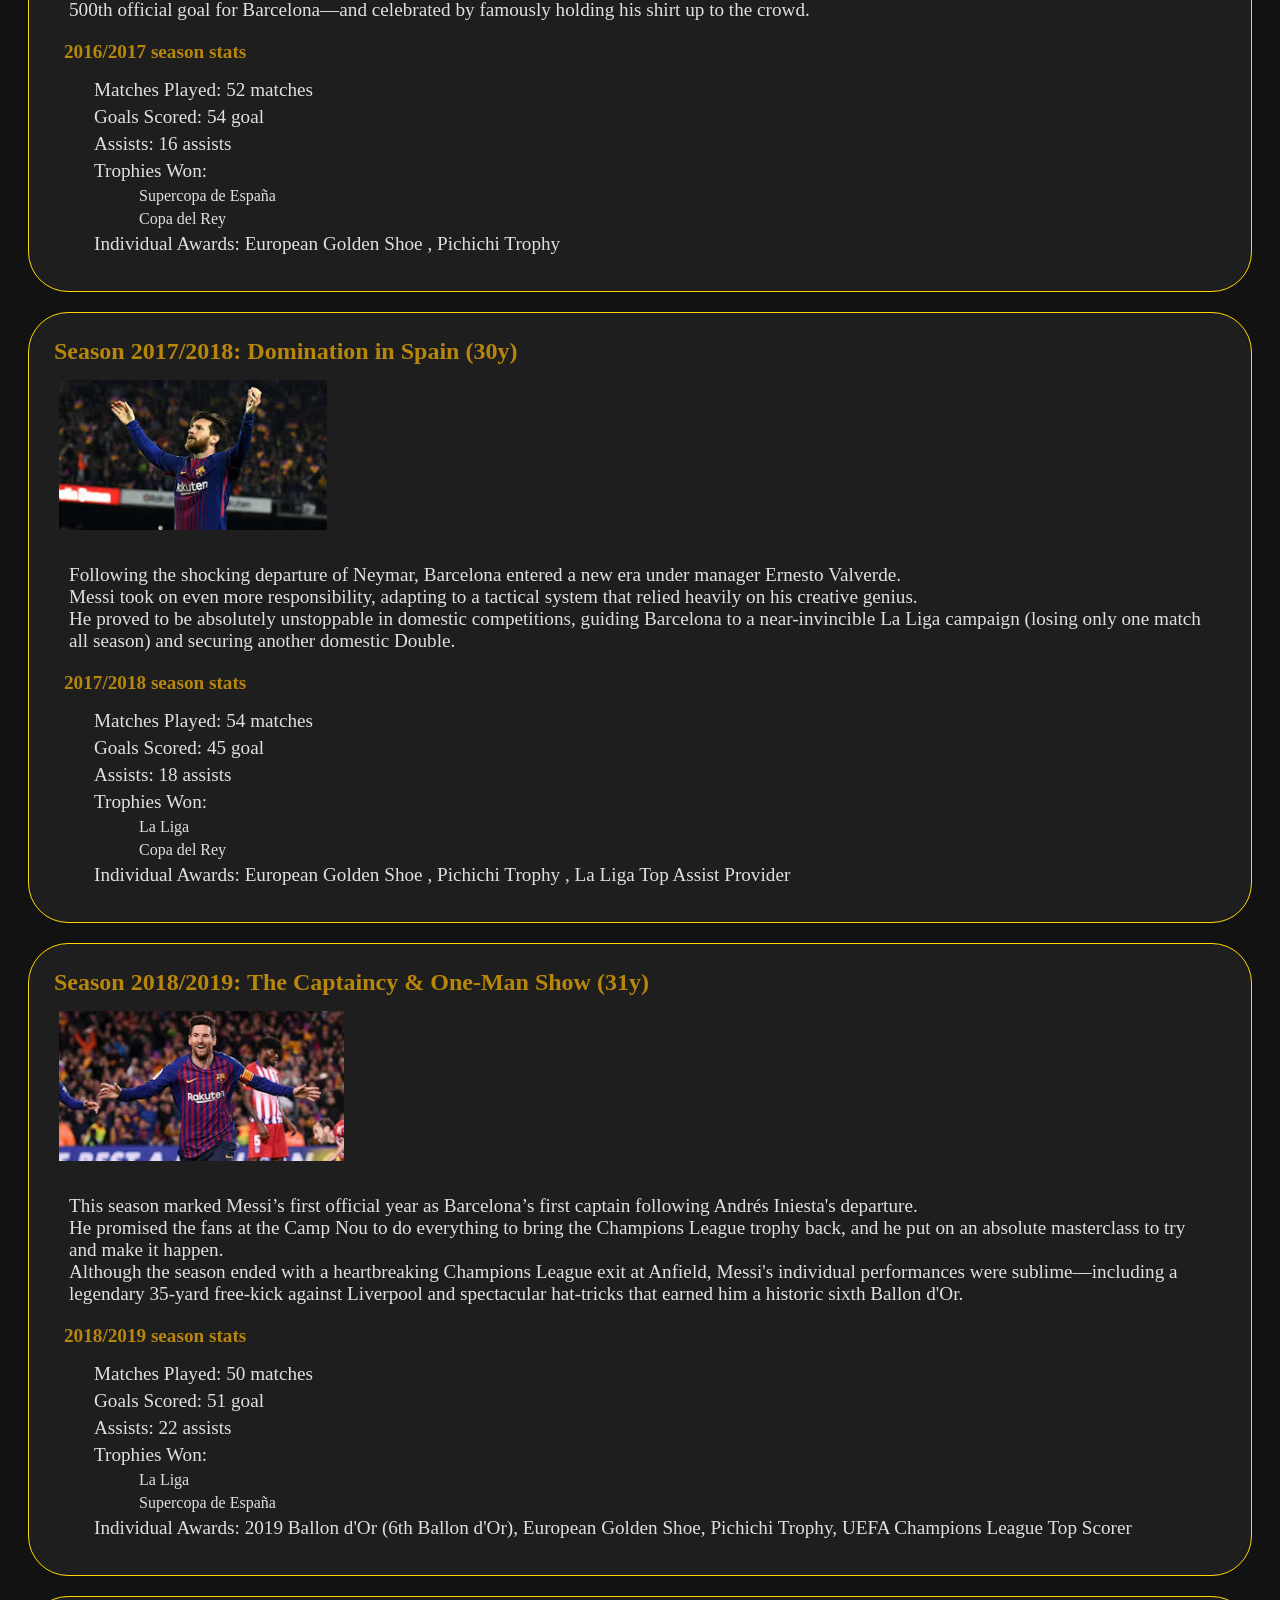
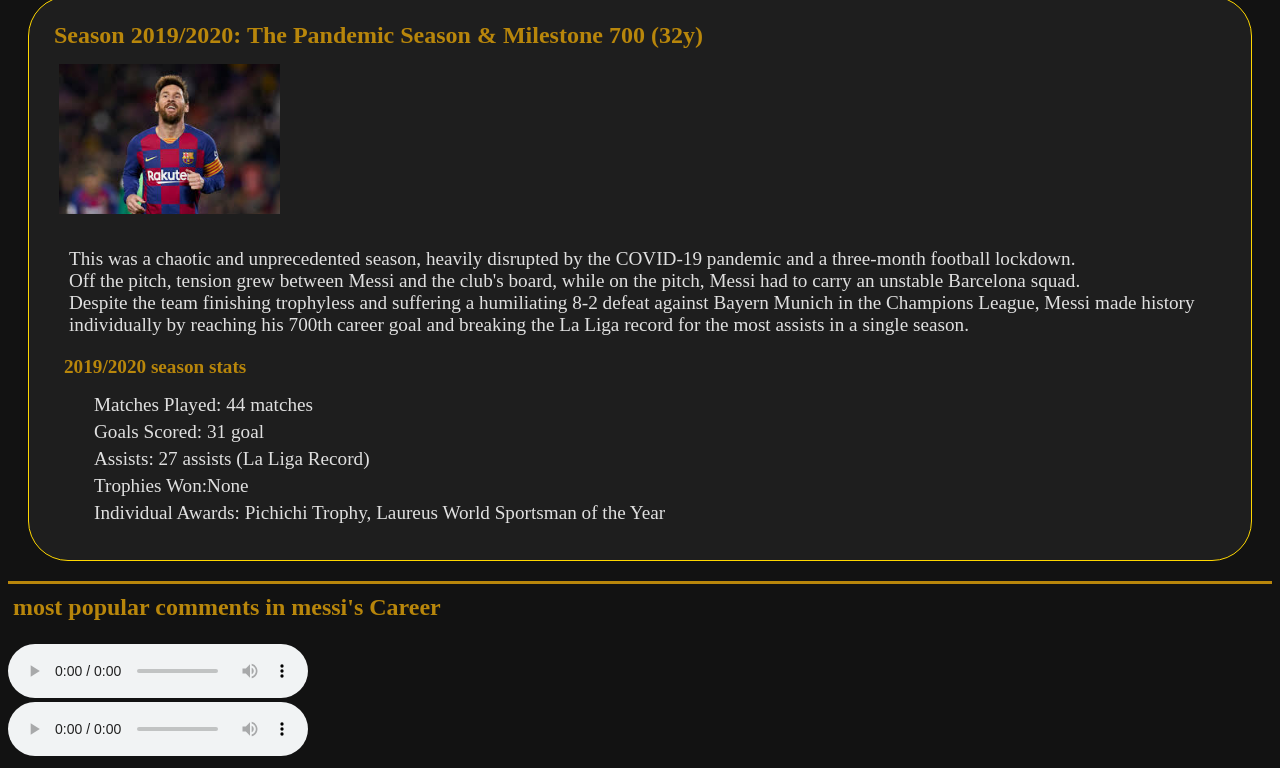
==== commit f12ad7b6: "Added the About Messi card" ====
--- a/index.html
+++ b/index.html
@@ -5,75 +5,96 @@
   <head>
     <title>Leo's legacy</title>
     <meta charset="UTF-8" />
-    <!-- دي عشان نكتب بالعرربي ف الموقع -->
+    <meta name="viewport" content="width=device-width, initial-scale=1.0">
   </head>
 
   <body>
     <h1>MESSI: The Ultimate Career Guide</h1>
-    <p class="intro">
-      <i>Lionel Messi</i> (born June 24, 1987, Rosario, Argentina)
-    </p>
-    <img class="the-intro-photo"
-      src="https://a.espncdn.com/combiner/i?img=/i/headshots/soccer/players/full/45843.png"
-      alt="Messi photo"
-    />
-
-    <div class="table">
-        <table>
-        <caption>
-          <b>Messi Career Statistics</b>
-        </caption>
-        <thead>
-          <tr>
-            <th>club</th>
-            <th>Matches</th>
-            <th>goals</th>
-            <th>Assists</th>
-            <th>G/A</th>
-          </tr>
-        </thead>
-        <tbody>
-          <tr>
-            <td >Barcelona</td>
-            <td>778</td>
-            <td>672</td>
-            <td>303</td>
-            <td>975</td>
-          </tr>
-          <tr>
-            <td >PSG</td>
-            <td>75</td>
-            <td>32</td>
-            <td>35</td>
-            <td>67</td>
-          </tr>
-          <tr>
-            <td >inter miami</td>
-            <td>95</td>
-            <td>83</td>
-            <td>43</td>
-            <td>126</td>
-          </tr>
-          <tr>
-            <td >Argentina</td>
-            <td>198</td>
-            <td>116</td>
-            <td>57</td>
-            <td>126</td>
-          </tr>
-        </tbody>
-        <tfoot>
-          <tr>
-            <td >total</td>
-            <td>1146</td>
-            <td>903</td>
-            <td>438</td>
-            <td>1341</td>
-          </tr>
-        </tfoot>
-      </table>
+    <div class="top-part">
+      <div class="left-side">
+        <img class="the-intro-photo"
+          src="https://a.espncdn.com/combiner/i?img=/i/headshots/soccer/players/full/45843.png"
+          alt="Messi photo"
+        />
+
+        <div class="table">
+            <table>
+            <caption>
+              <b>Messi Career Statistics</b>
+            </caption>
+            <thead>
+              <tr>
+                <th>club</th>
+                <th>Matches</th>
+                <th>goals</th>
+                <th>Assists</th>
+                <th>G/A</th>
+              </tr>
+            </thead>
+            <tbody>
+              <tr>
+                <td >Barcelona</td>
+                <td>778</td>
+                <td>672</td>
+                <td>303</td>
+                <td>975</td>
+              </tr>
+              <tr>
+                <td >PSG</td>
+                <td>75</td>
+                <td>32</td>
+                <td>35</td>
+                <td>67</td>
+              </tr>
+              <tr>
+                <td >inter miami</td>
+                <td>95</td>
+                <td>83</td>
+                <td>43</td>
+                <td>126</td>
+              </tr>
+              <tr>
+                <td >Argentina</td>
+                <td>198</td>
+                <td>116</td>
+                <td>57</td>
+                <td>126</td>
+              </tr>
+            </tbody>
+            <tfoot>
+              <tr>
+                <td >total</td>
+                <td>1146</td>
+                <td>903</td>
+                <td>438</td>
+                <td>1341</td>
+              </tr>
+            </tfoot>
+          </table>
+        </div>
+      </div>
+
+      <div class="right-side">
+        <div class="messi-info">
+          <span>About Messi</span>
+          <ul>
+            <li>Full Name: Lionel Andrés Messi Cuccittini</li>
+            <li>Date of birth: June24,1987</li>
+            <li>Age: 38 years old (as of 2026)</li>
+            <li>Nationality: Argentine (also holds Spanish citizenship)</li>
+            <li>Youth Academy: La Masia (FC Barcelona's Youth Academy)</li>
+            <li>Hight: 170cm (5ft7in) </li>
+            <li>Favorite foot: left foot</li>
+            <li>Position: RW,SS,CAM,CF </li>
+            <li>Famous shirt number: 10</li>
+            <li>Total trophies: 48</li>
+          </ul>
+        </div>
+      </div>
+
     </div>
     <hr />
+
 
     <div class="card">
       <h3>Messi titles of all time :</h3>
--- a/css/project1.css
+++ b/css/project1.css
@@ -17,6 +17,7 @@
   margin: 20px;
   padding: 20px;
 }
+
 .card p{
   margin: 20px;
 }
@@ -132,4 +133,57 @@
 
 li:nth-child(4) ul li{
   font-size: medium;
+}
+
+.main-content {
+  display: flex;
+  justify-content: flex-end;
+  padding: 20px;
+}
+
+.messi-info{
+  border: 1px solid var(--gold-accent);
+  background-color: var(--card-bg);
+  border-radius: 40px ;
+  width: 500px;
+  padding: 25px;
+  letter-spacing: 1px;
+  margin: 20px;
+  
+}
+
+.messi-info ul li{
+  list-style: none;
+  margin: 10px;
+}
+
+.messi-info span{
+  font-size: x-large;
+  color: #b8860b;
+}
+
+.top-part {
+  display: flex;
+  justify-content: space-between;
+  align-items: flex-start;
+  padding: 20px;
+  gap: 40px;
+}
+
+.left-side {
+  display: flex;
+  flex-direction: column;
+  gap: 15px;
+  flex: 1;
+}
+
+.right-side {
+  flex: 1;
+  display: flex;
+  justify-content: flex-end;
+}
+
+.the-intro-photo{
+  align-self: flex-start;
+    margin-left: 5px;
 }
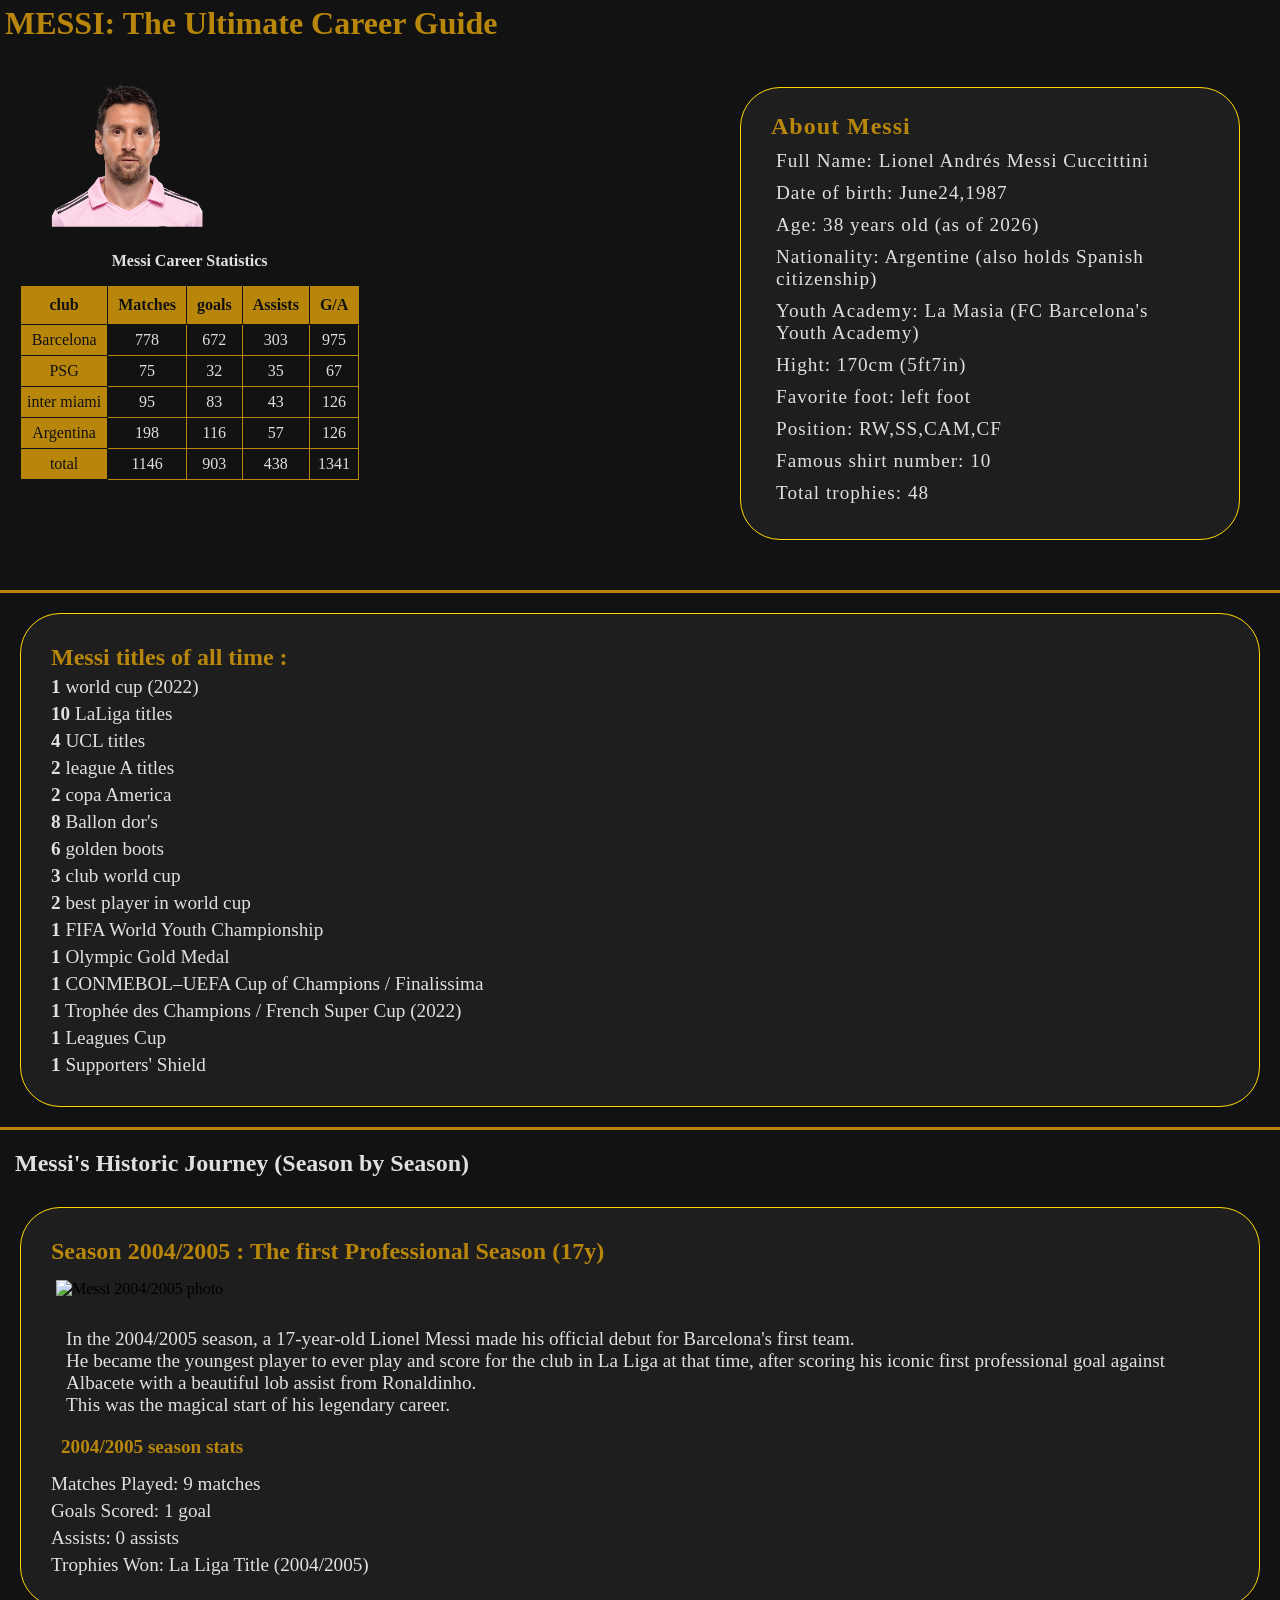
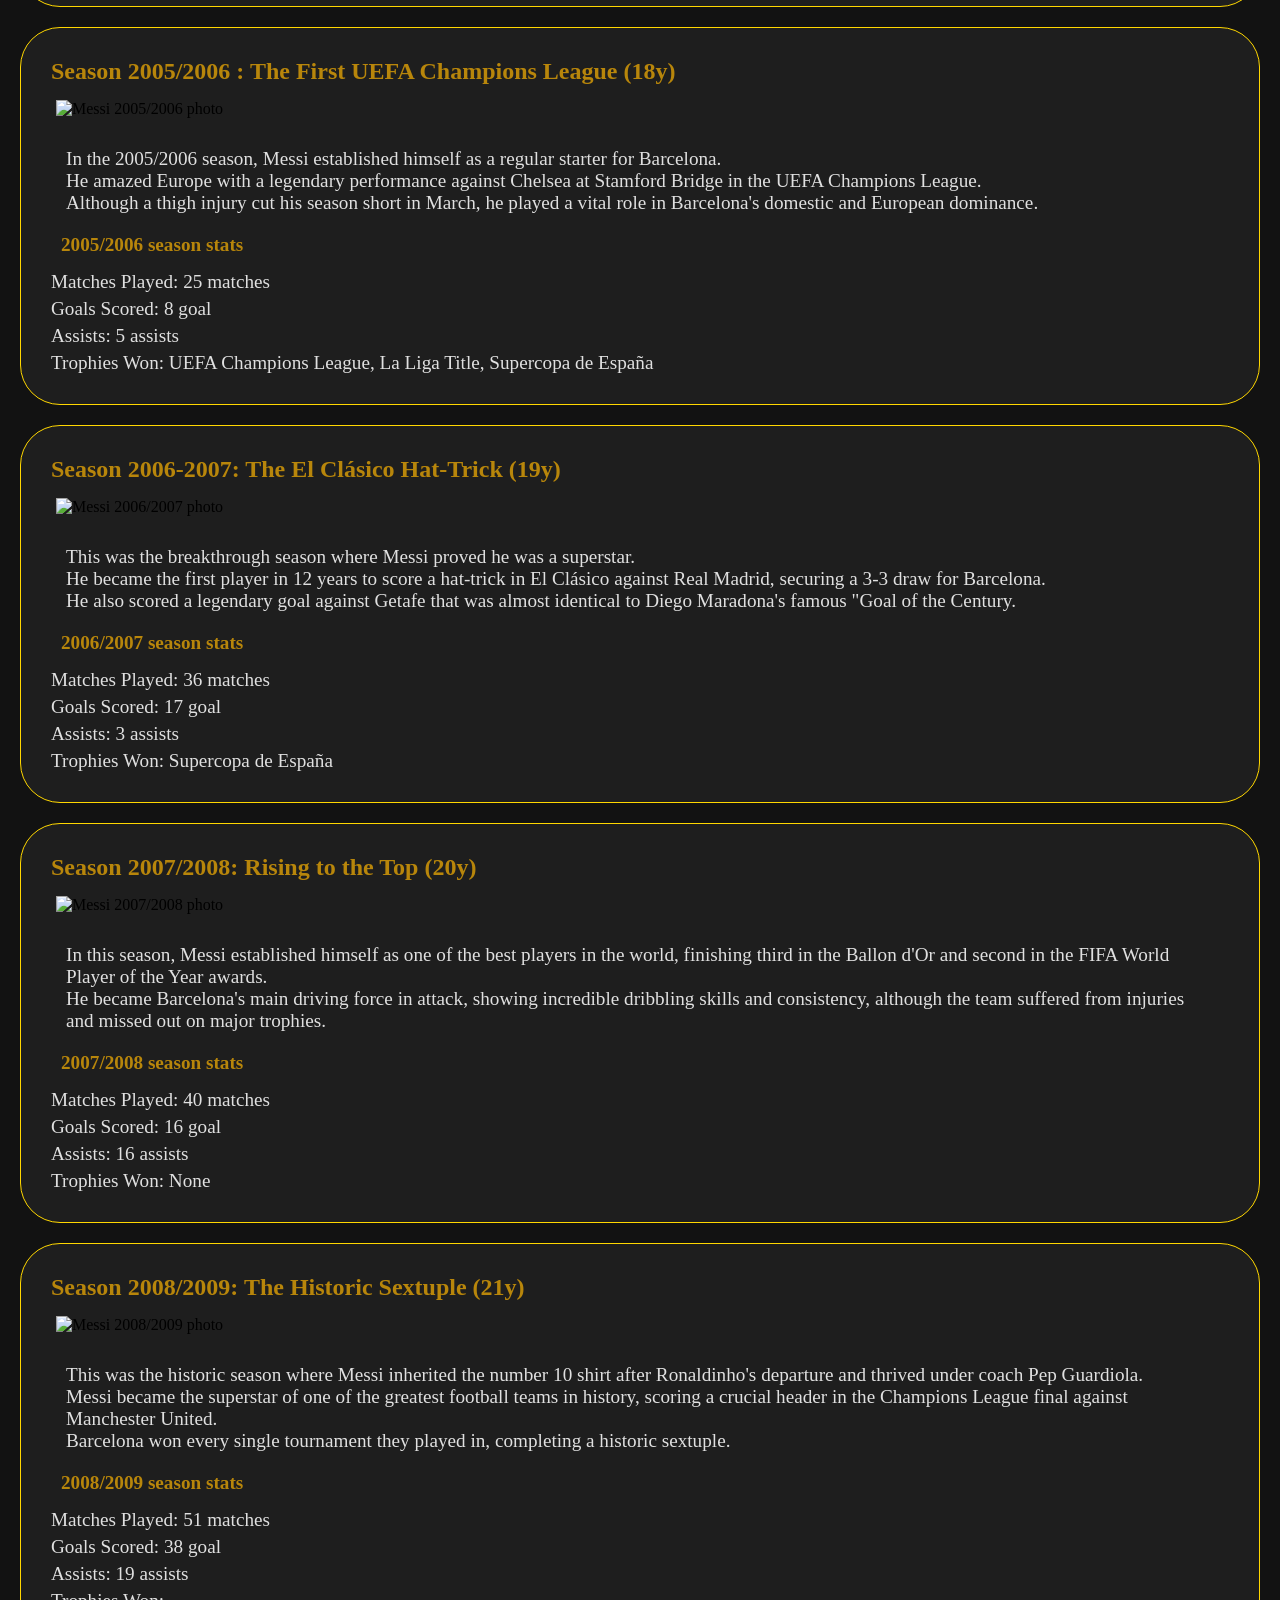
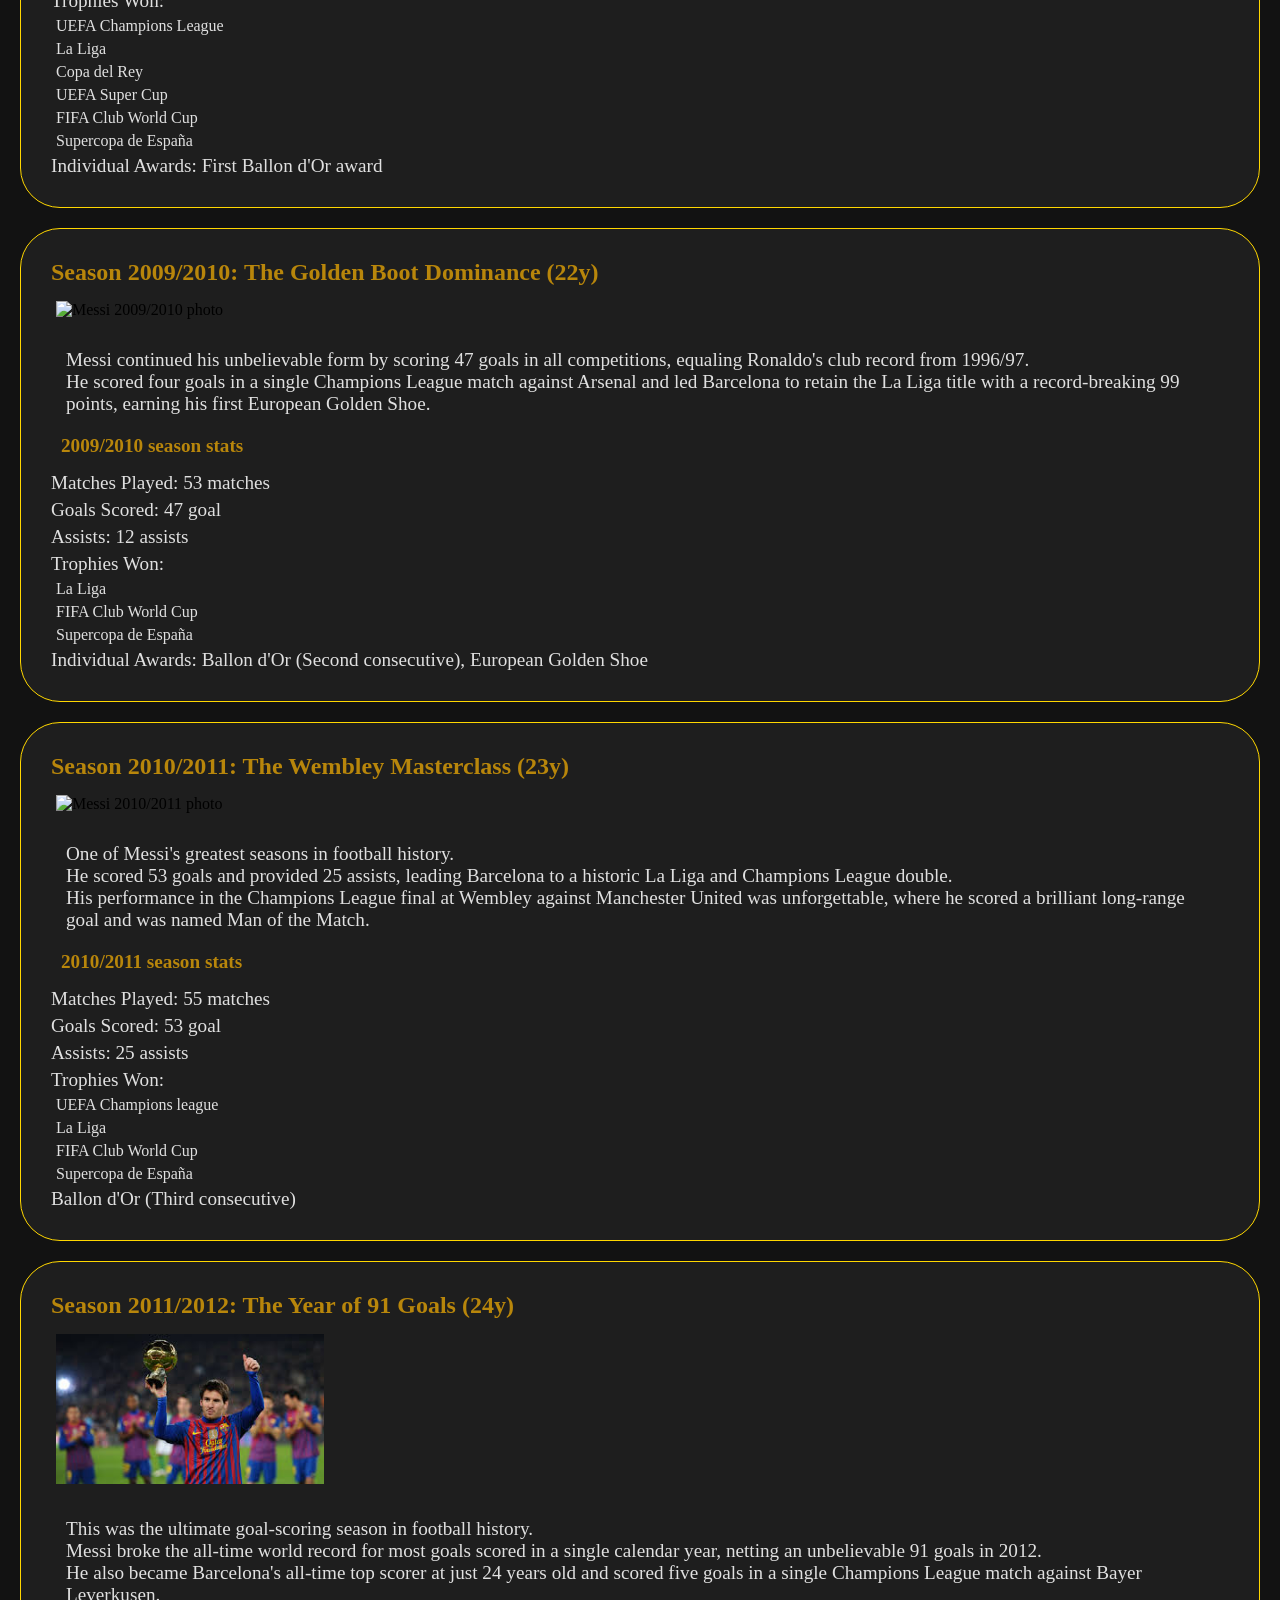
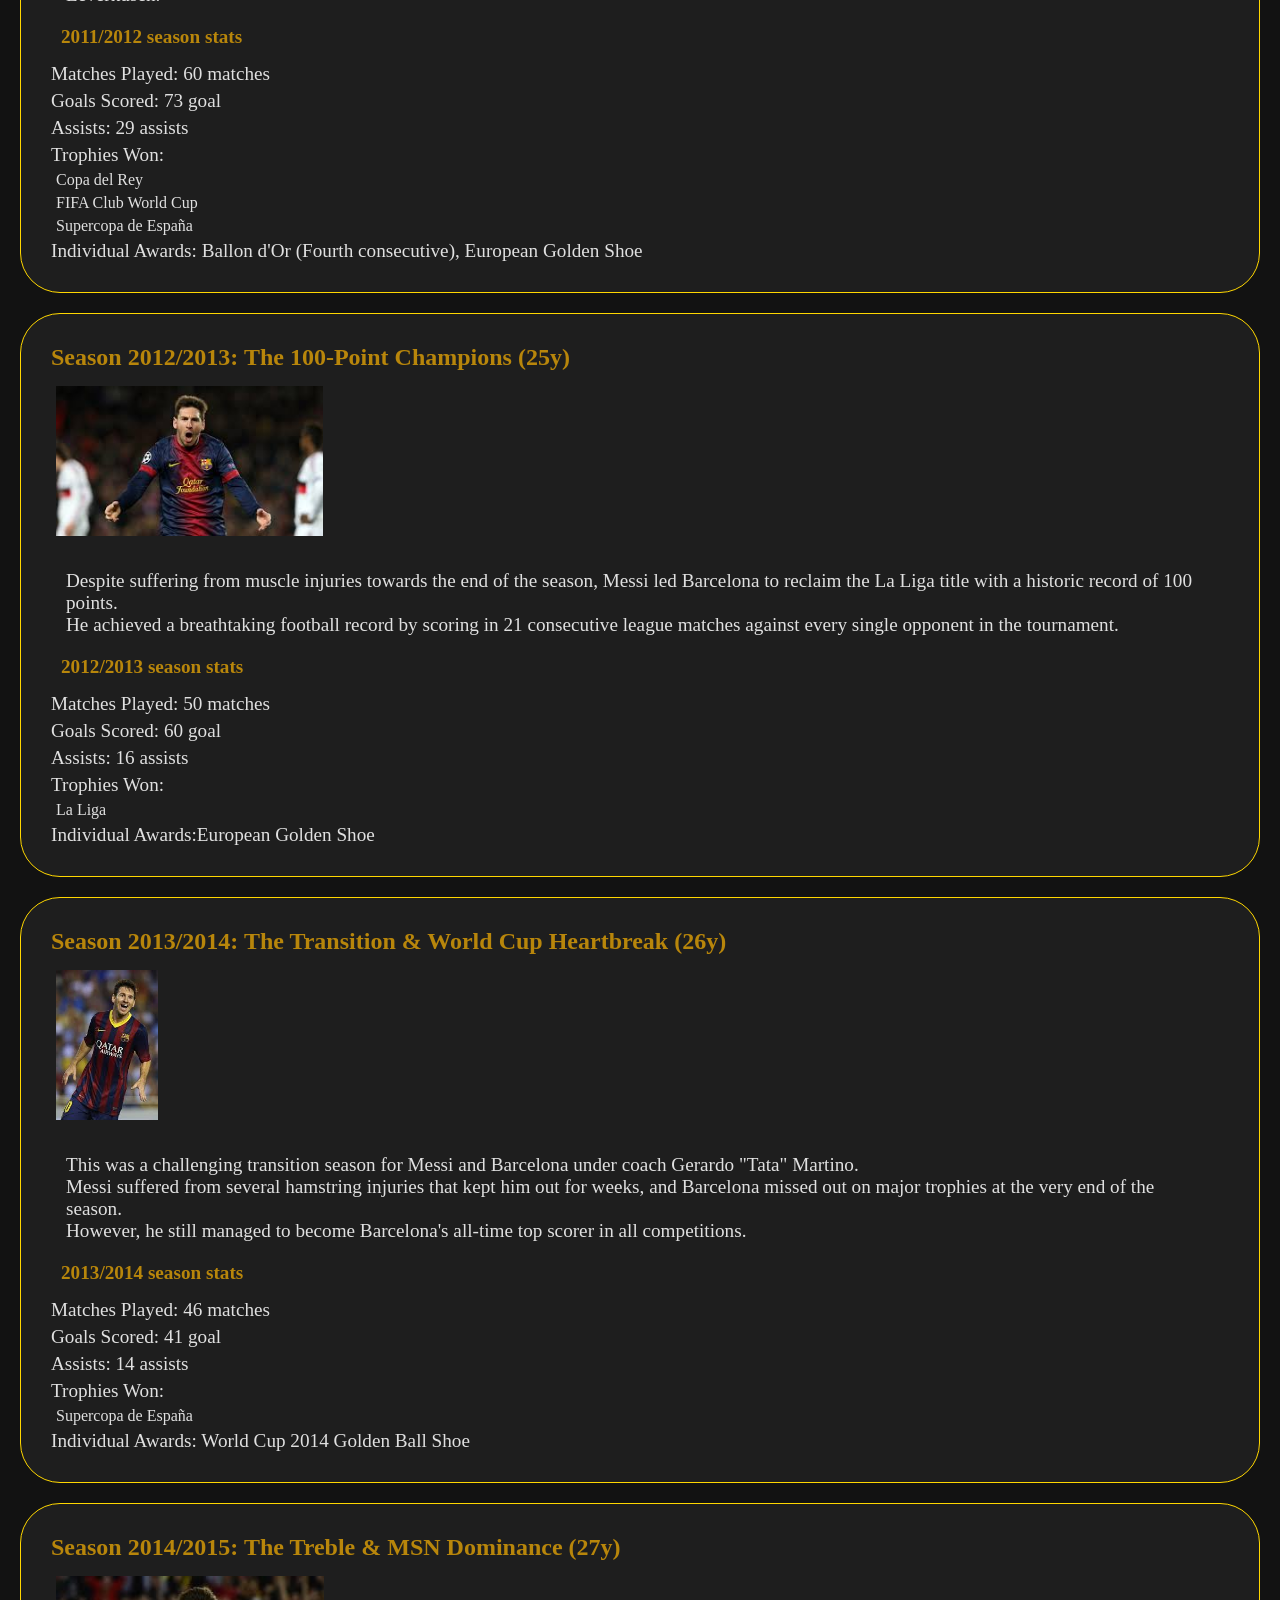
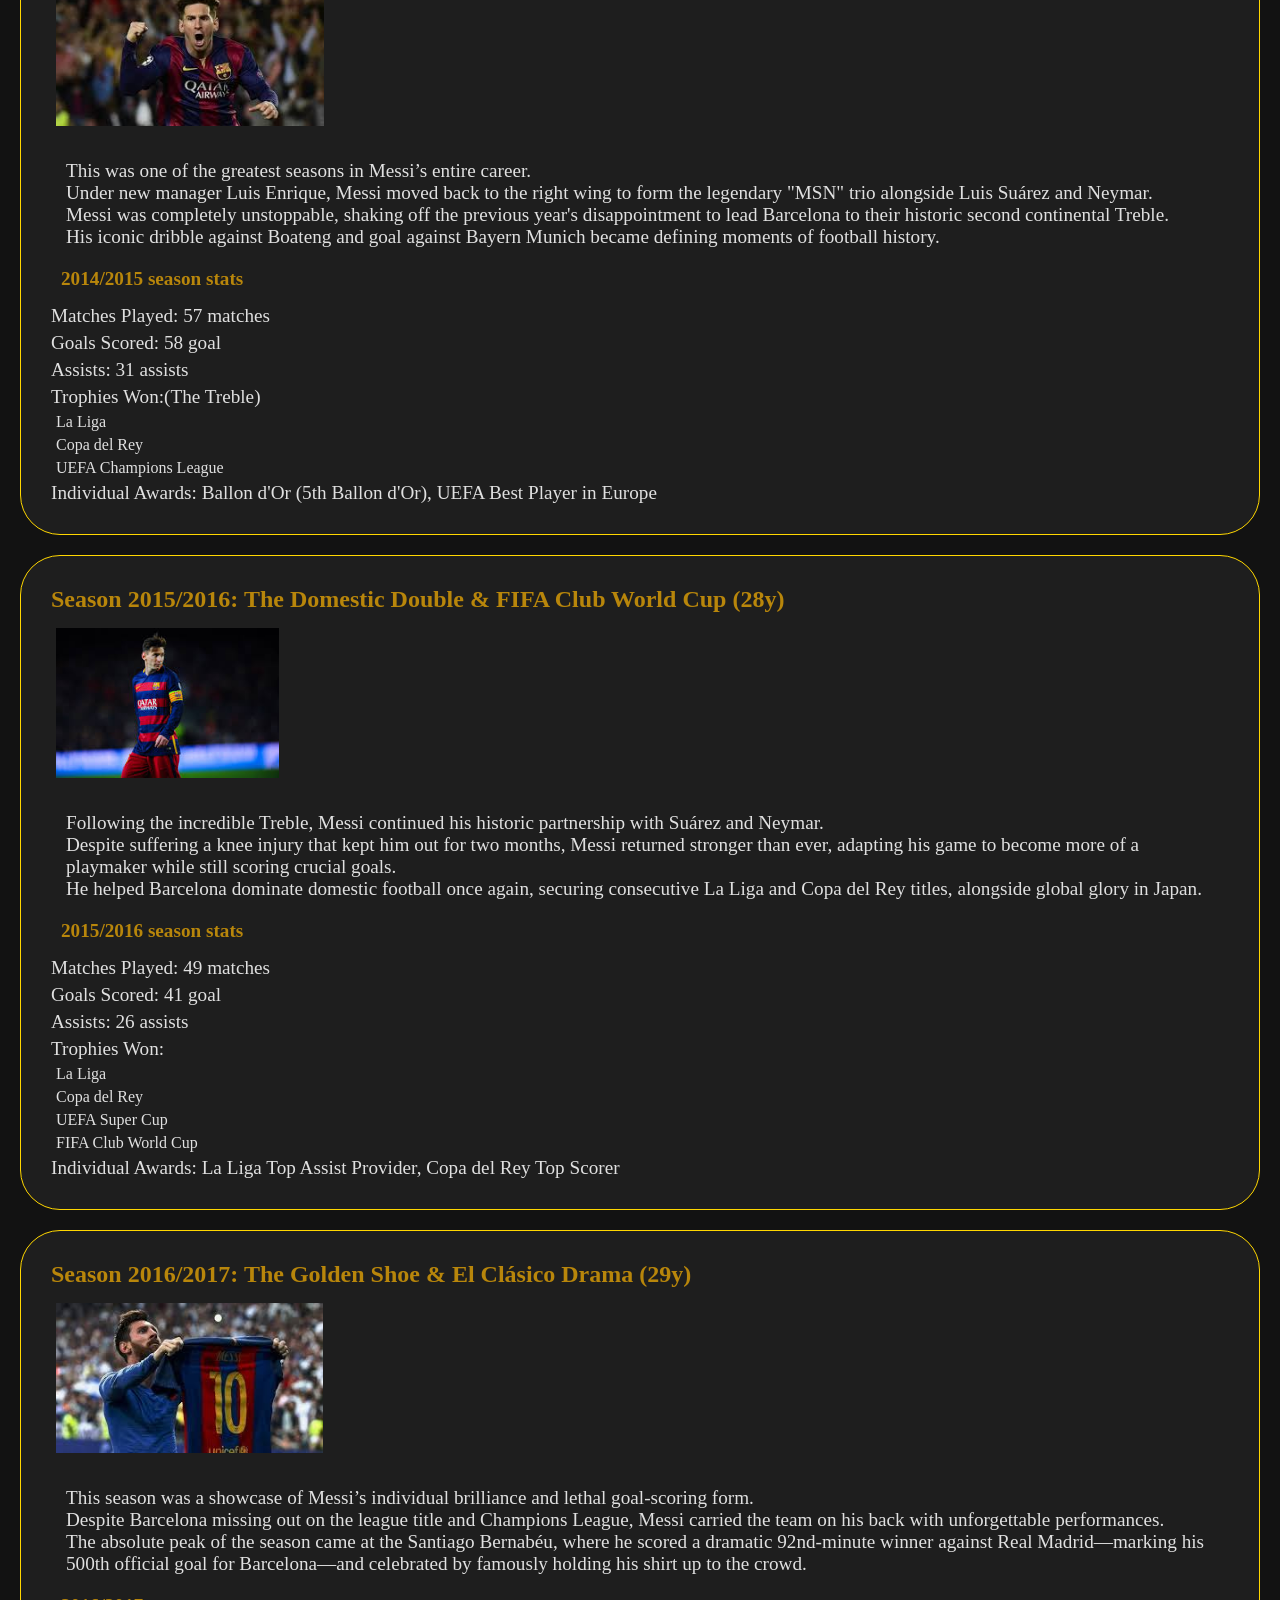
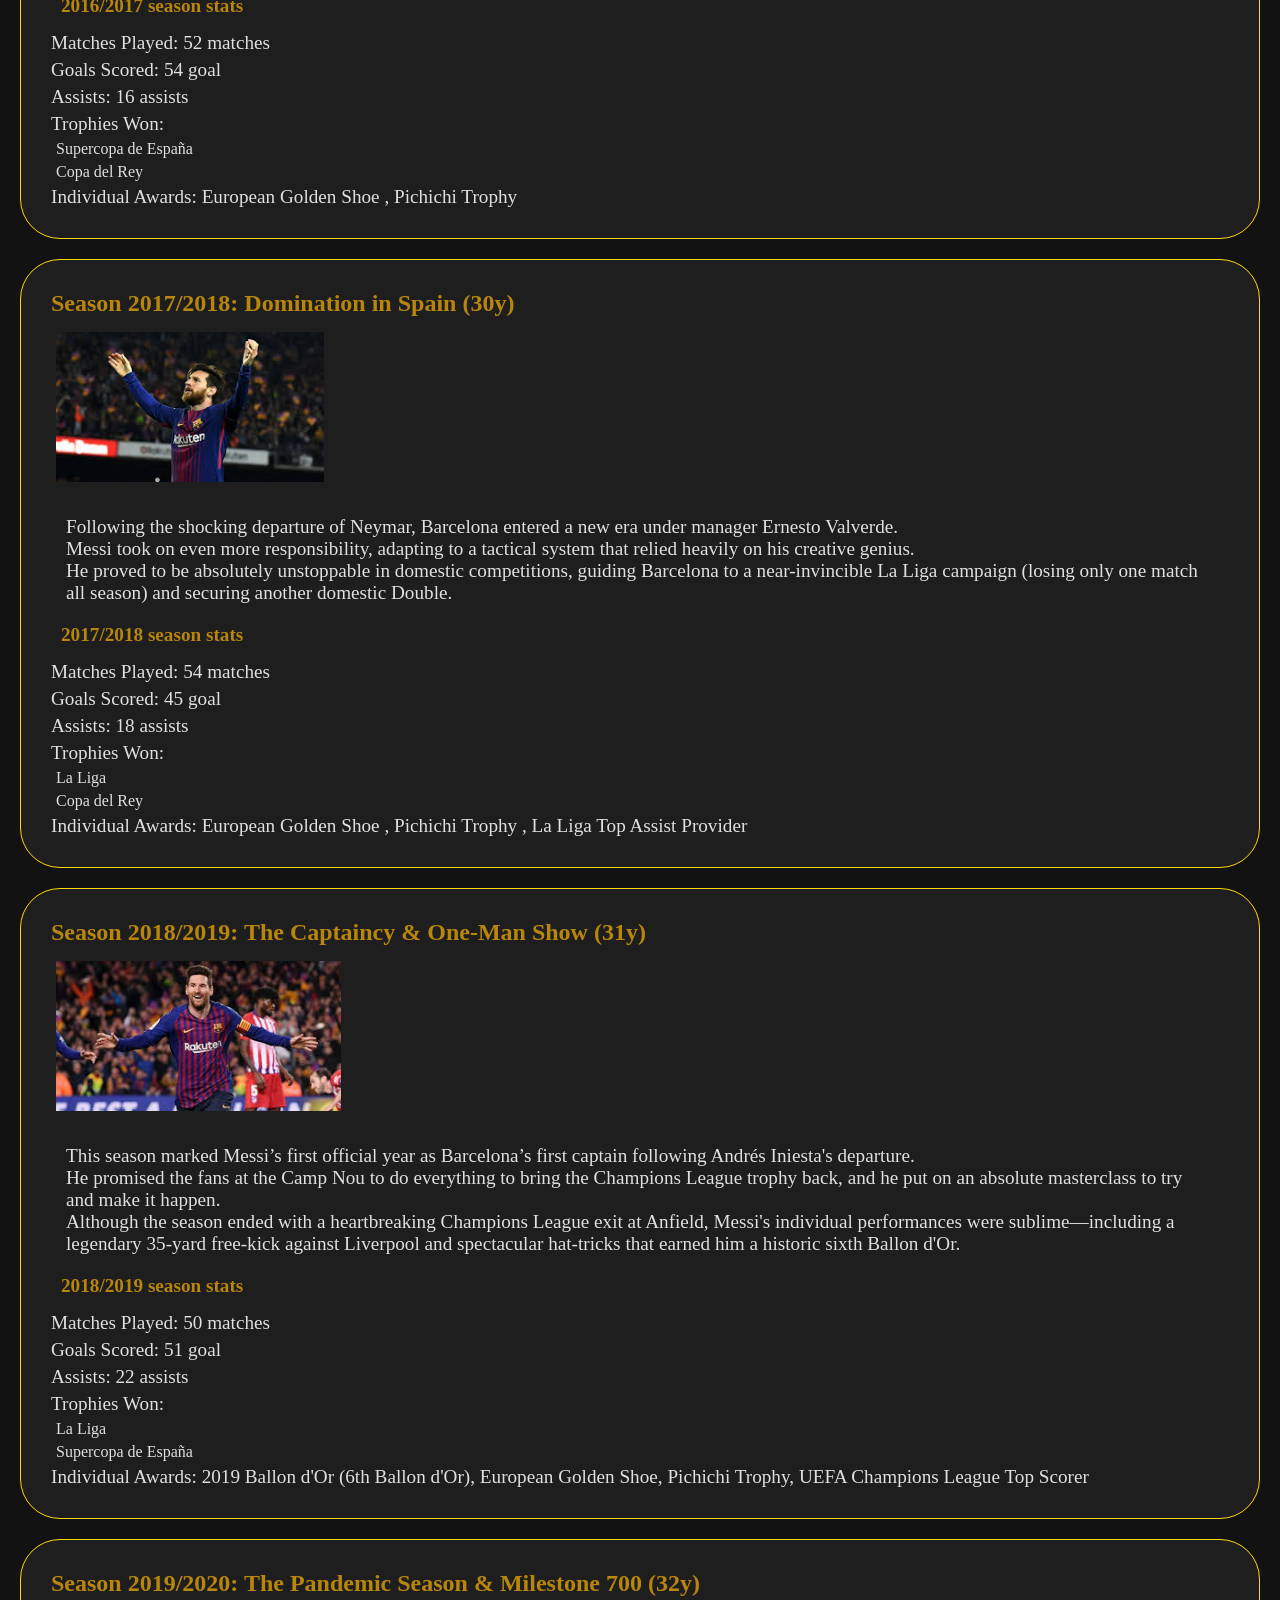
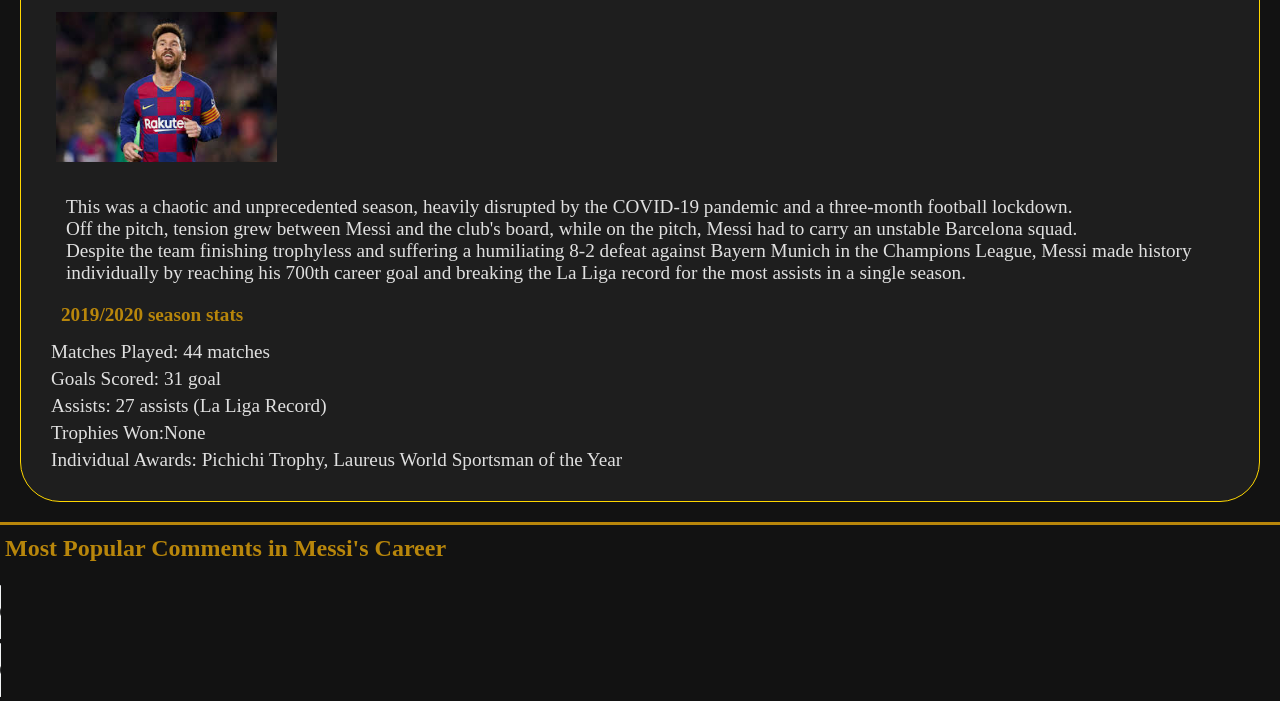
==== commit c7731f26: "." ====
--- a/index.html
+++ b/index.html
@@ -13,7 +13,7 @@
     <div class="top-part">
       <div class="left-side">
         <img class="the-intro-photo"
-          src="https://a.espncdn.com/combiner/i?img=/i/headshots/soccer/players/full/45843.png"
+          src="images/i.png"
           alt="Messi photo"
         />
 
@@ -76,7 +76,7 @@
 
       <div class="right-side">
         <div class="messi-info">
-          <span>About Messi</span>
+          <span><strong>About Messi</strong></span>
           <ul>
             <li>Full Name: Lionel Andrés Messi Cuccittini</li>
             <li>Date of birth: June24,1987</li>
@@ -392,7 +392,7 @@
       </div>
          <div class="card">
         <h3>Season 2014/2015: The Treble & MSN Dominance (27y)</h3>
-        <img src="/images/download (3).jpg" alt="Messi 2013/2014 photo" />
+        <img src="/images/download (3).jpg" alt="Messi 2014/2015 photo" />
         <p>
           This was one of the greatest seasons in Messi’s entire career. <br> Under new manager Luis Enrique, Messi moved back to the right wing to form the legendary "MSN" trio alongside Luis Suárez and Neymar. <br> Messi was completely unstoppable, shaking off the previous year's disappointment to lead Barcelona to their historic second continental Treble. <br> His iconic dribble against Boateng and goal against Bayern Munich became defining moments of football history.
         </p>
@@ -414,7 +414,7 @@
       </div>
          <div class="card">
         <h3>Season 2015/2016: The Domestic Double & FIFA Club World Cup (28y)</h3>
-        <img src="/images/download (4).jpg" alt="Messi 2013/2014 photo" />
+        <img src="/images/download (4).jpg" alt="Messi 2015/2016 photo" />
         <p>
           Following the incredible Treble, Messi continued his historic partnership with Suárez and Neymar. <br> Despite suffering a knee injury that kept him out for two months, Messi returned stronger than ever, adapting his game to become more of a playmaker while still scoring crucial goals. <br> He helped Barcelona dominate domestic football once again, securing consecutive La Liga and Copa del Rey titles, alongside global glory in Japan.
         </p>
@@ -437,7 +437,7 @@
       </div>
          <div class="card">
         <h3>Season 2016/2017: The Golden Shoe & El Clásico Drama (29y)</h3>
-        <img src="/images/download (5).jpg" alt="Messi 2013/2014 photo" />
+        <img src="/images/download (5).jpg" alt="Messi 2016/2017 photo" />
         <p>
         This season was a showcase of Messi’s individual brilliance and lethal goal-scoring form. <br>  Despite Barcelona missing out on the league title and Champions League, Messi carried the team on his back with unforgettable performances. <br> The absolute peak of the season came at the Santiago Bernabéu, where he scored a dramatic 92nd-minute winner against Real Madrid—marking his 500th official goal for Barcelona—and celebrated by famously holding his shirt up to the crowd. </p>
         <h4>2016/2017 season stats</h4>
@@ -457,7 +457,7 @@
       </div>
          <div class="card">
         <h3>Season 2017/2018: Domination in Spain (30y)</h3>
-        <img src="/images/download (6).jpg" alt="Messi 2013/2014 photo" />
+        <img src="/images/download (6).jpg" alt="Messi 2017/2018 photo" />
         <p>
         Following the shocking departure of Neymar, Barcelona entered a new era under manager Ernesto Valverde. <br> Messi took on even more responsibility, adapting to a tactical system that relied heavily on his creative genius. <br> He proved to be absolutely unstoppable in domestic competitions, guiding Barcelona to a near-invincible La Liga campaign (losing only one match all season) and securing another domestic Double. </p>
         <h4>2017/2018 season stats</h4>
@@ -477,7 +477,7 @@
       </div>
        <div class="card">
         <h3>Season 2018/2019: The Captaincy & One-Man Show (31y)</h3>
-        <img src="/images/download (7).jpg" alt="Messi 2013/2014 photo" />
+        <img src="/images/download (7).jpg" alt="Messi 2018/2019 photo" />
         <p>
         This season marked Messi’s first official year as Barcelona’s first captain following Andrés Iniesta's departure. <br> He promised the fans at the Camp Nou to do everything to bring the Champions League trophy back, and he put on an absolute masterclass to try and make it happen. <br> Although the season ended with a heartbreaking Champions League exit at Anfield, Messi's individual performances were sublime—including a legendary 35-yard free-kick against Liverpool and spectacular hat-tricks that earned him a historic sixth Ballon d'Or. </p>
         <h4>2018/2019 season stats</h4>
@@ -497,7 +497,7 @@
       </div>
        <div class="card">
         <h3>Season 2019/2020: The Pandemic Season & Milestone 700 (32y)</h3>
-        <img src="/images/download (8).jpg" alt="Messi 2013/2014 photo" />
+        <img src="/images/download (8).jpg" alt="Messi 2019/2020 photo" />
         <p>
         This was a chaotic and unprecedented season, heavily disrupted by the COVID-19 pandemic and a three-month football lockdown. <br> Off the pitch, tension grew between Messi and the club's board, while on the pitch, Messi had to carry an unstable Barcelona squad. <br> Despite the team finishing trophyless and suffering a humiliating 8-2 defeat against Bayern Munich in the Champions League, Messi made history individually by reaching his 700th career goal and breaking the La Liga record for the most assists in a single season. </p>
         <h4>2019/2020 season stats</h4>
@@ -516,7 +516,7 @@
 
     <hr />
 
-    <h3>most popular comments in messi's Career</h3>
+    <h3>Most Popular Comments in Messi's Career</h3>
     <br />
 
     <audio controls>
--- a/css/project1.css
+++ b/css/project1.css
@@ -6,6 +6,12 @@
   
 }
 
+* {
+  margin: 0;
+  padding: 0;
+  box-sizing: border-box;
+}
+
 body{
   background-color:var(--main-bg) ;
 }
@@ -15,7 +21,7 @@
   background-color: var(--card-bg);
   border-radius: 40px;
   margin: 20px;
-  padding: 20px;
+  padding: 25px;
 }
 
 .card p{
@@ -102,7 +108,10 @@
   background-color: #b8860b ;
   color : var(--main-bg);
   border: 1px solid var(--main-bg);
-  
+}
+
+td{
+  text-align: center;
 }
  
 .intro{
@@ -175,15 +184,28 @@
   flex-direction: column;
   gap: 15px;
   flex: 1;
+  width: 48%;
 }
 
 .right-side {
   flex: 1;
   display: flex;
   justify-content: flex-end;
+  width: 48%;
 }
 
 .the-intro-photo{
   align-self: flex-start;
     margin-left: 5px;
-}+}
+
+.card:hover{
+  background-color: #2f2f2f;
+  transition: background-color 0.2s ease;
+}
+
+.messi-info:hover{
+  background-color: #2f2f2f;
+  transition: background-color 0.2s ease;
+}
+
